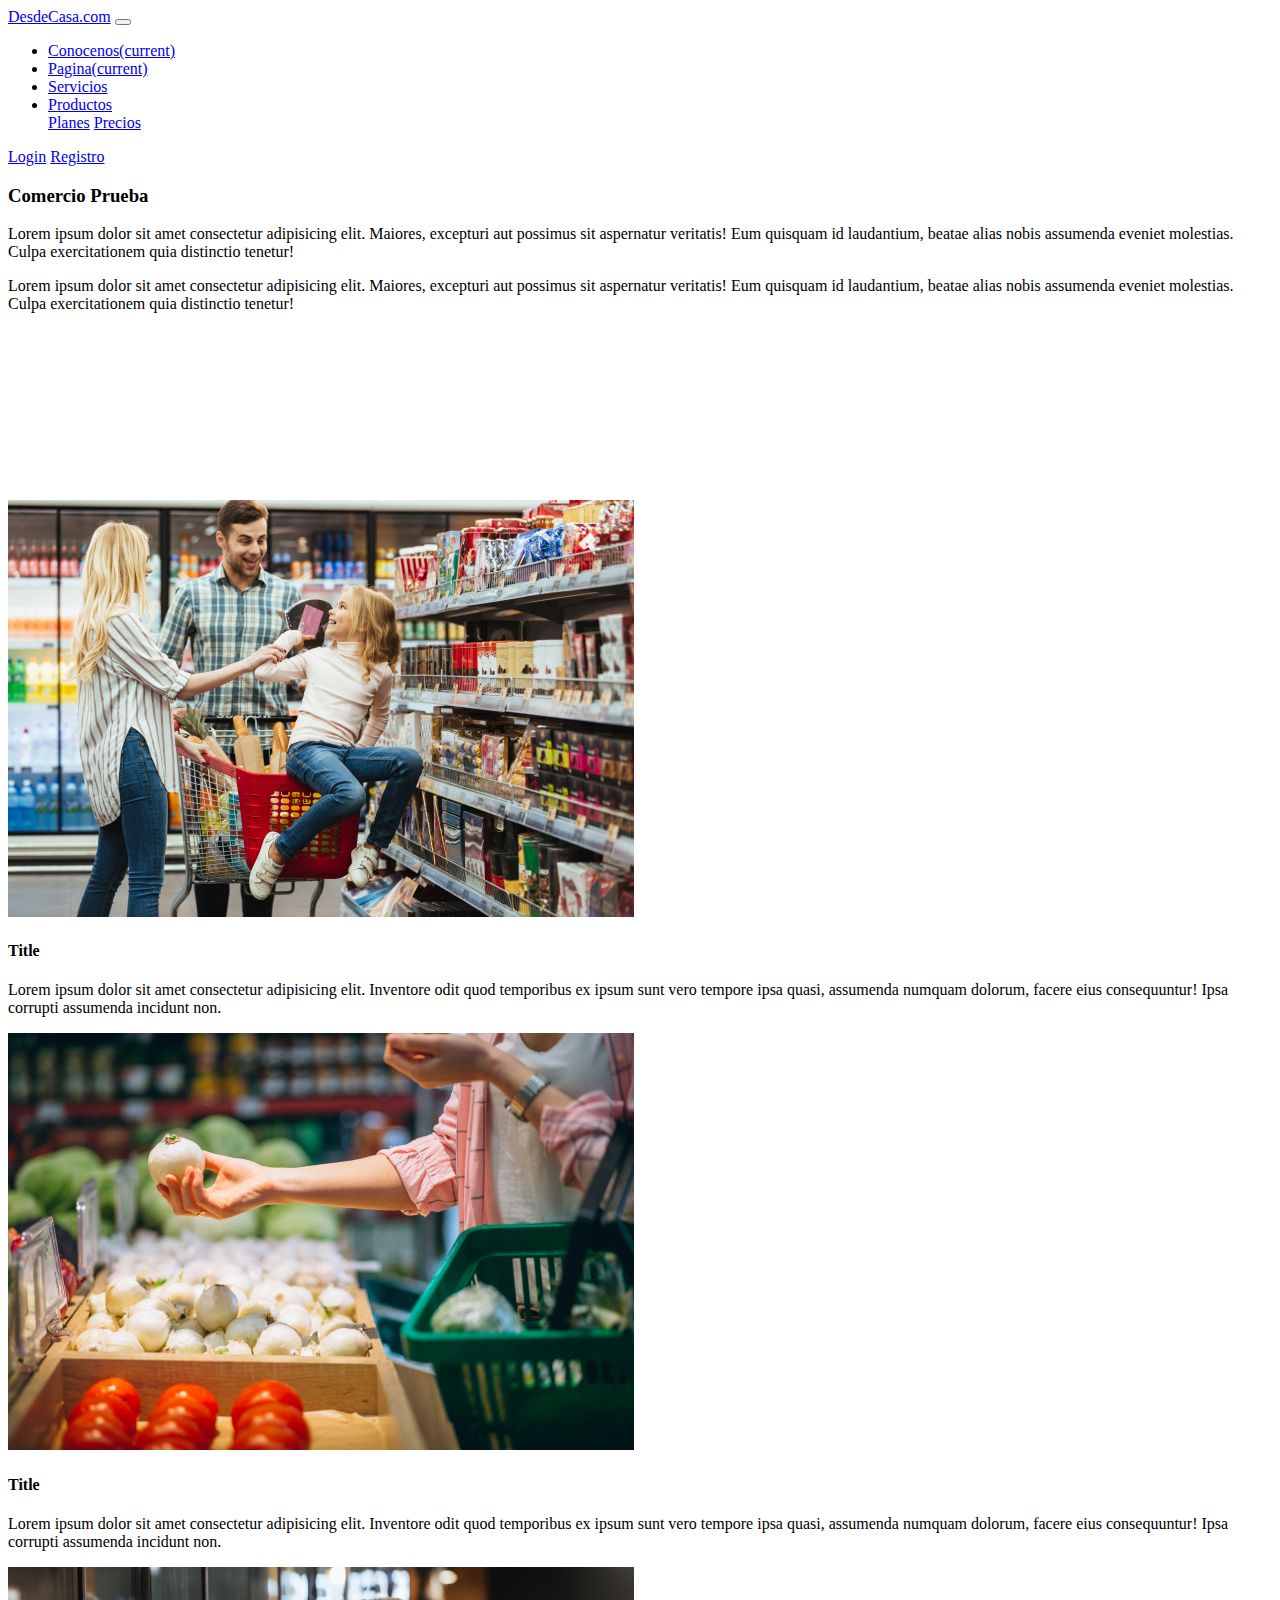
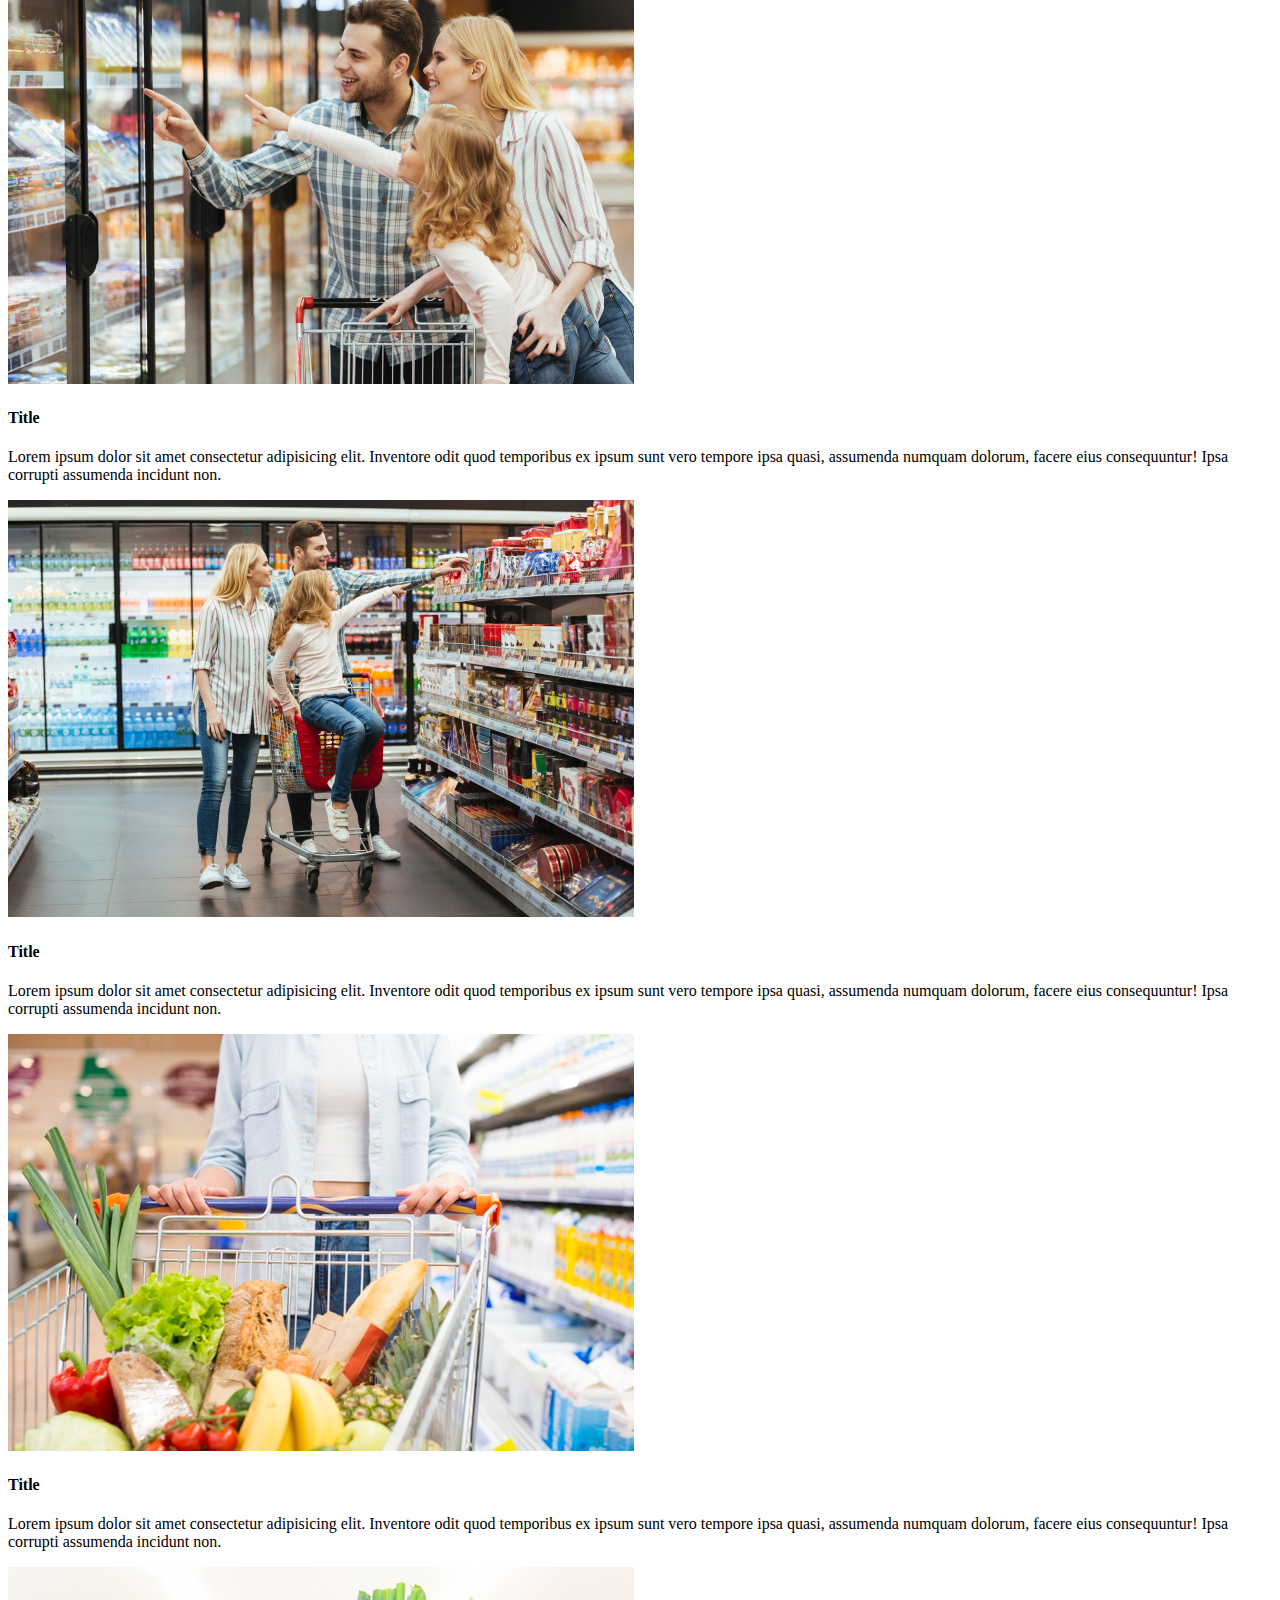
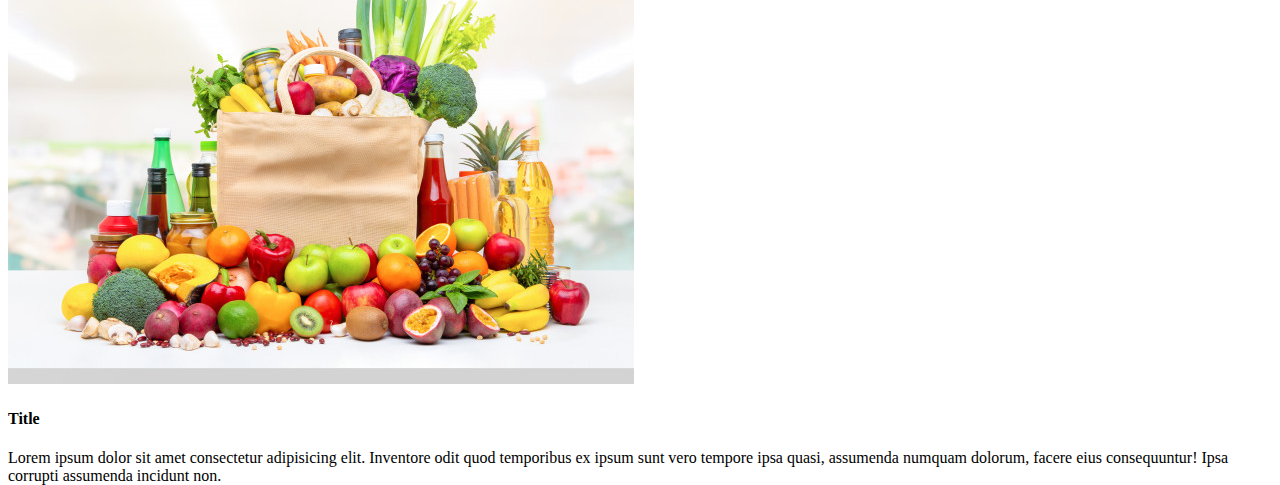
==== pagina.html @ f85f637b "pagina" ====
<!DOCTYPE html>
<html lang="en">
    <head>
        <meta charset="utf-8">
        <meta name="viewport" content="width=device-width, initial-scale=1">

        <title>DesdeCasa.com</title>

        <title>Laravel</title>

    <!-- Scripts -->
    <script src="http://127.0.0.1:8000/js/app.js" defer></script>

    <!-- Fonts -->
    <link rel="dns-prefetch" href="//fonts.gstatic.com">
    <link href="https://fonts.googleapis.com/css?family=Nunito" rel="stylesheet">

    <!-- Styles -->
    <link href="http://127.0.0.1:8000/css/app.css" rel="stylesheet">


    <style >

    body{
        background-color: white;
    }
    .section1{
        height: 35vh;
    }
    .section2{
        height: 60vh;
    }

    .logo-comercio{
        background-image: url("images/logo-comercio.jpg");
        background-size: 100% 100%;
    }
    .section-title{
        background-color: rgba(50, 115, 220, 0.2);
    }

    </style>

    </head>
    <body>

        <div class="container-fluid m-0 bg-">

        <nav class="navbar navbar-expand-sm navbar-light bg-light mx-0">
            <a class="navbar-brand" href="#">DesdeCasa.com</a>
            <button class="navbar-toggler d-lg-none" type="button" data-toggle="collapse" data-target="#collapsibleNavId" aria-controls="collapsibleNavId"
                aria-expanded="false" aria-label="Toggle navigation">
                <span class="navbar-toggler-icon"></span>
            </button>
            <div class="collapse navbar-collapse" id="collapsibleNavId">
                <ul class="navbar-nav mr-auto mt-2 mt-lg-0">
                    <li class="nav-item active">
                        <a class="nav-link" href="#">Conocenos<span class="sr-only">(current)</span></a>
                    </li>
                    <li class="nav-item active">
                        <a class="nav-link" href="/pagina">Pagina<span class="sr-only">(current)</span></a>
                    </li>
                    <li class="nav-item">
                        <a class="nav-link" href="#">Servicios</a>
                    </li>
                    <li class="nav-item dropdown">
                        <a class="nav-link dropdown-toggle" href="#" id="dropdownId" data-toggle="dropdown" aria-haspopup="true" aria-expanded="false">Productos</a>
                        <div class="dropdown-menu" aria-labelledby="dropdownId">
                            <a class="dropdown-item" href="#">Planes</a>
                            <a class="dropdown-item" href="#">Precios</a>
                        </div>
                    </li>
                </ul>
                                <div class="top-right links text-white">
                                            <a class="btn btn-sm btn-primary" href="#">Login</a>

                                                    <a class="btn btn-sm btn-secundary" href="#">Registro</a>
                                                            </div>
                            </div>
        </nav>



        <div class="row section1">

            <div class="col-6 text-center rounded-circle">
             <div  class="img-fluid rounded-circle logo-comercio w-50 h-100"></div>
            </div>
            <div class="col-6">
                <h3>Comercio Prueba</h3>
                <p>Lorem ipsum dolor sit amet consectetur adipisicing elit. Maiores, excepturi aut possimus sit
                aspernatur veritatis! Eum quisquam id laudantium, beatae alias nobis assumenda eveniet molestias.
                Culpa exercitationem quia distinctio tenetur!</p>

                <p>Lorem ipsum dolor sit amet consectetur adipisicing elit. Maiores, excepturi aut possimus sit
                aspernatur veritatis! Eum quisquam id laudantium, beatae alias nobis assumenda eveniet molestias.
                Culpa exercitationem quia distinctio tenetur!</p>

                </div>

        </div>

        <div class="row section2">

            <div class="col-4">
                <div class="card mt-2">
                    <img class="card-img-top" src="images/comercio1.jpg" alt="">
                    <div class="card-body">
                        <h4 class="card-title">Title</h4>
                        <p class="card-text">Lorem ipsum dolor sit amet consectetur adipisicing elit. Inventore odit quod temporibus ex ipsum sunt vero tempore ipsa quasi, assumenda numquam dolorum, facere eius consequuntur! Ipsa corrupti assumenda incidunt non.</p>
                    </div>
                </div>
            </div>
            <div class="col-4">
                <div class="card mt-2">
                    <img class="card-img-top" src="images/comercio5.jpg" alt="">
                    <div class="card-body">
                        <h4 class="card-title">Title</h4>
                        <p class="card-text">Lorem ipsum dolor sit amet consectetur adipisicing elit. Inventore odit quod temporibus ex ipsum sunt vero tempore ipsa quasi, assumenda numquam dolorum, facere eius consequuntur! Ipsa corrupti assumenda incidunt non.</p>
                    </div>
                </div>
            </div>
            <div class="col-4">
                <div class="card mt-2">
                    <img class="card-img-top" src="images/comercio2.jpg" alt="">
                    <div class="card-body">
                        <h4 class="card-title">Title</h4>
                        <p class="card-text">Lorem ipsum dolor sit amet consectetur adipisicing elit. Inventore odit quod temporibus ex ipsum sunt vero tempore ipsa quasi, assumenda numquam dolorum, facere eius consequuntur! Ipsa corrupti assumenda incidunt non.</p>
                    </div>
                </div>
            </div>
            <div class="col-4">
                <div class="card mt-2">
                    <img class="card-img-top" src="images/comercio3.jpg" alt="">
                    <div class="card-body">
                        <h4 class="card-title">Title</h4>
                        <p class="card-text">Lorem ipsum dolor sit amet consectetur adipisicing elit. Inventore odit quod temporibus ex ipsum sunt vero tempore ipsa quasi, assumenda numquam dolorum, facere eius consequuntur! Ipsa corrupti assumenda incidunt non.</p>
                    </div>
                </div>
            </div>
            <div class="col-4">
                <div class="card mt-2">
                    <img class="card-img-top" src="images/comercio4.jpg" alt="">
                    <div class="card-body">
                        <h4 class="card-title">Title</h4>
                        <p class="card-text">Lorem ipsum dolor sit amet consectetur adipisicing elit. Inventore odit quod temporibus ex ipsum sunt vero tempore ipsa quasi, assumenda numquam dolorum, facere eius consequuntur! Ipsa corrupti assumenda incidunt non.</p>
                    </div>
                </div>
            </div>
            <div class="col-4">
                <div class="card mt-2">
                    <img class="card-img-top" src="images/comercio6.jpg" alt="">
                    <div class="card-body">
                        <h4 class="card-title">Title</h4>
                        <p class="card-text">Lorem ipsum dolor sit amet consectetur adipisicing elit. Inventore odit quod temporibus ex ipsum sunt vero tempore ipsa quasi, assumenda numquam dolorum, facere eius consequuntur! Ipsa corrupti assumenda incidunt non.</p>
                    </div>
                </div>
            </div>

        </div>



        </div>
    </body>
</html>
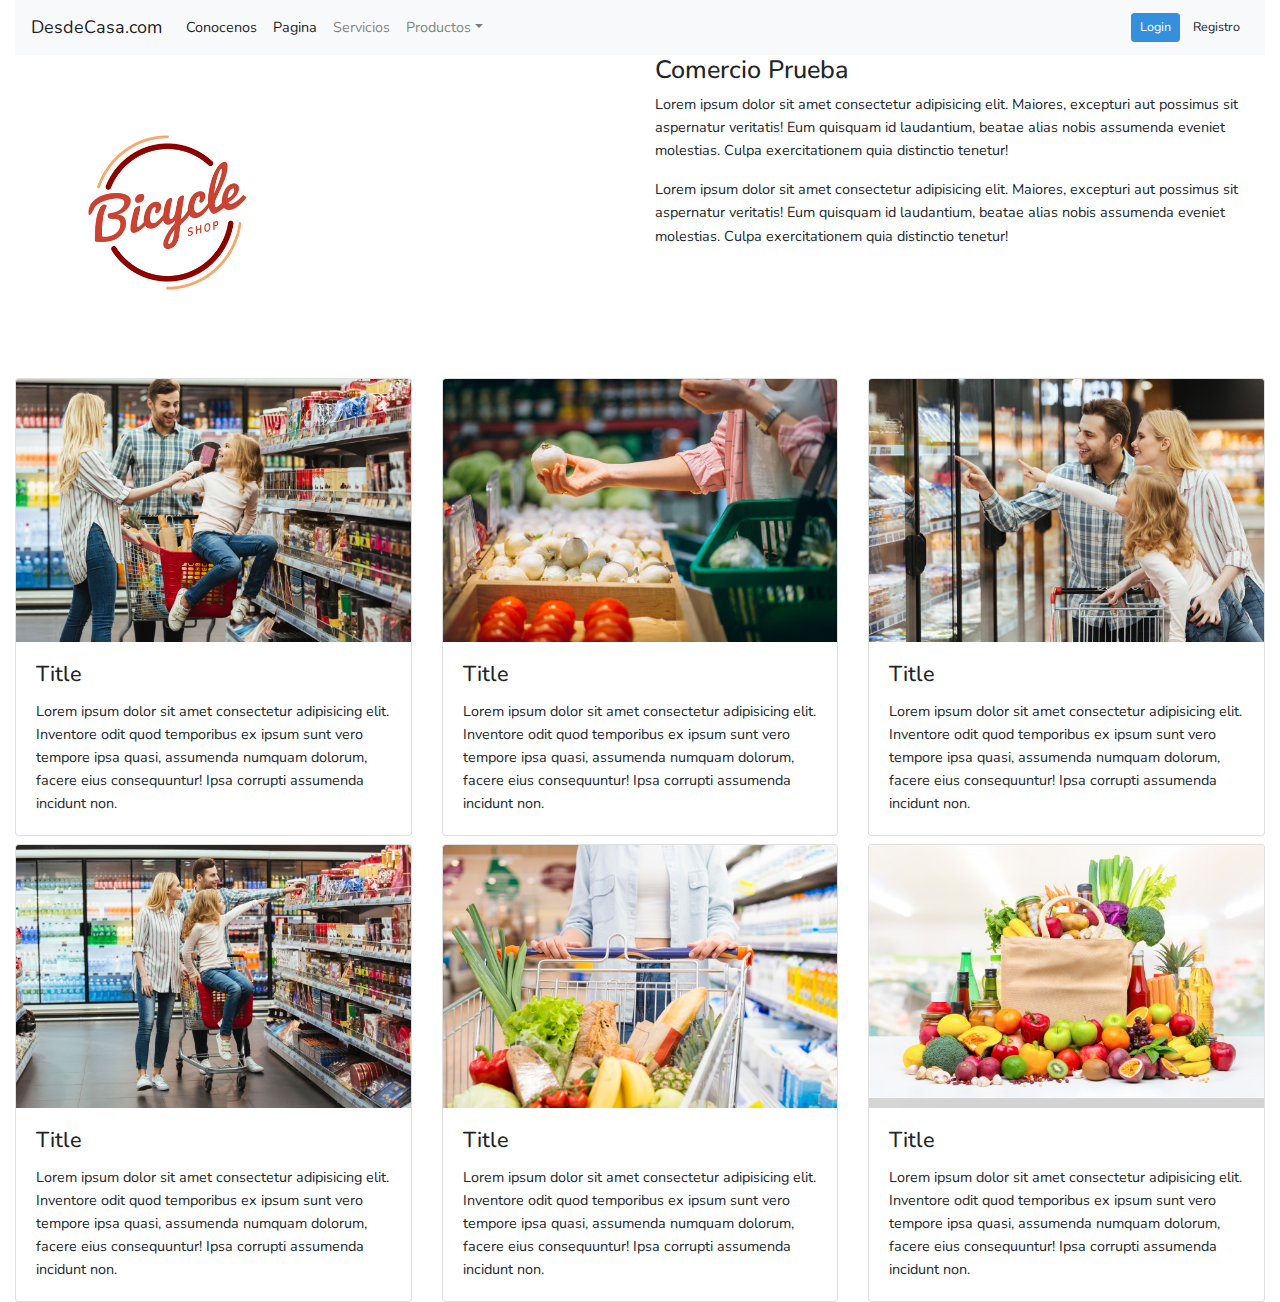
==== commit c9ce0da1: "pagina update" ====
--- a/pagina.html
+++ b/pagina.html
@@ -10,14 +10,14 @@
         <title>Laravel</title>
 
     <!-- Scripts -->
-    <script src="http://127.0.0.1:8000/js/app.js" defer></script>
+    <script src="js/app.js" defer></script>
 
     <!-- Fonts -->
     <link rel="dns-prefetch" href="//fonts.gstatic.com">
     <link href="https://fonts.googleapis.com/css?family=Nunito" rel="stylesheet">
 
     <!-- Styles -->
-    <link href="http://127.0.0.1:8000/css/app.css" rel="stylesheet">
+    <link href="css/app.css" rel="stylesheet">
 
 
     <style >
--- a/css/app.css
+++ b/css/app.css
@@ -0,0 +1,10646 @@
+@import url(https://fonts.googleapis.com/css?family=Nunito);@charset "UTF-8";
+
+/*!
+ * Bootstrap v4.3.1 (https://getbootstrap.com/)
+ * Copyright 2011-2019 The Bootstrap Authors
+ * Copyright 2011-2019 Twitter, Inc.
+ * Licensed under MIT (https://github.com/twbs/bootstrap/blob/master/LICENSE)
+ */
+
+:root {
+  --blue: #3490dc;
+  --indigo: #6574cd;
+  --purple: #9561e2;
+  --pink: #f66d9b;
+  --red: #e3342f;
+  --orange: #f6993f;
+  --yellow: #ffed4a;
+  --green: #38c172;
+  --teal: #4dc0b5;
+  --cyan: #6cb2eb;
+  --white: #fff;
+  --gray: #6c757d;
+  --gray-dark: #343a40;
+  --primary: #3490dc;
+  --secondary: #6c757d;
+  --success: #38c172;
+  --info: #6cb2eb;
+  --warning: #ffed4a;
+  --danger: #e3342f;
+  --light: #f8f9fa;
+  --dark: #343a40;
+  --breakpoint-xs: 0;
+  --breakpoint-sm: 576px;
+  --breakpoint-md: 768px;
+  --breakpoint-lg: 992px;
+  --breakpoint-xl: 1200px;
+  --font-family-sans-serif: "Nunito", sans-serif;
+  --font-family-monospace: SFMono-Regular, Menlo, Monaco, Consolas, "Liberation Mono", "Courier New", monospace;
+}
+
+*,
+*::before,
+*::after {
+  box-sizing: border-box;
+}
+
+html {
+  font-family: sans-serif;
+  line-height: 1.15;
+  -webkit-text-size-adjust: 100%;
+  -webkit-tap-highlight-color: rgba(0, 0, 0, 0);
+}
+
+article,
+aside,
+figcaption,
+figure,
+footer,
+header,
+hgroup,
+main,
+nav,
+section {
+  display: block;
+}
+
+body {
+  margin: 0;
+  font-family: "Nunito", sans-serif;
+  font-size: 0.9rem;
+  font-weight: 400;
+  line-height: 1.6;
+  color: #212529;
+  text-align: left;
+  background-color: #f8fafc;
+}
+
+[tabindex="-1"]:focus {
+  outline: 0 !important;
+}
+
+hr {
+  box-sizing: content-box;
+  height: 0;
+  overflow: visible;
+}
+
+h1,
+h2,
+h3,
+h4,
+h5,
+h6 {
+  margin-top: 0;
+  margin-bottom: 0.5rem;
+}
+
+p {
+  margin-top: 0;
+  margin-bottom: 1rem;
+}
+
+abbr[title],
+abbr[data-original-title] {
+  text-decoration: underline;
+  -webkit-text-decoration: underline dotted;
+          text-decoration: underline dotted;
+  cursor: help;
+  border-bottom: 0;
+  -webkit-text-decoration-skip-ink: none;
+          text-decoration-skip-ink: none;
+}
+
+address {
+  margin-bottom: 1rem;
+  font-style: normal;
+  line-height: inherit;
+}
+
+ol,
+ul,
+dl {
+  margin-top: 0;
+  margin-bottom: 1rem;
+}
+
+ol ol,
+ul ul,
+ol ul,
+ul ol {
+  margin-bottom: 0;
+}
+
+dt {
+  font-weight: 700;
+}
+
+dd {
+  margin-bottom: 0.5rem;
+  margin-left: 0;
+}
+
+blockquote {
+  margin: 0 0 1rem;
+}
+
+b,
+strong {
+  font-weight: bolder;
+}
+
+small {
+  font-size: 80%;
+}
+
+sub,
+sup {
+  position: relative;
+  font-size: 75%;
+  line-height: 0;
+  vertical-align: baseline;
+}
+
+sub {
+  bottom: -0.25em;
+}
+
+sup {
+  top: -0.5em;
+}
+
+a {
+  color: #3490dc;
+  text-decoration: none;
+  background-color: transparent;
+}
+
+a:hover {
+  color: #1d68a7;
+  text-decoration: underline;
+}
+
+a:not([href]):not([tabindex]) {
+  color: inherit;
+  text-decoration: none;
+}
+
+a:not([href]):not([tabindex]):hover,
+a:not([href]):not([tabindex]):focus {
+  color: inherit;
+  text-decoration: none;
+}
+
+a:not([href]):not([tabindex]):focus {
+  outline: 0;
+}
+
+pre,
+code,
+kbd,
+samp {
+  font-family: SFMono-Regular, Menlo, Monaco, Consolas, "Liberation Mono", "Courier New", monospace;
+  font-size: 1em;
+}
+
+pre {
+  margin-top: 0;
+  margin-bottom: 1rem;
+  overflow: auto;
+}
+
+figure {
+  margin: 0 0 1rem;
+}
+
+img {
+  vertical-align: middle;
+  border-style: none;
+}
+
+svg {
+  overflow: hidden;
+  vertical-align: middle;
+}
+
+table {
+  border-collapse: collapse;
+}
+
+caption {
+  padding-top: 0.75rem;
+  padding-bottom: 0.75rem;
+  color: #6c757d;
+  text-align: left;
+  caption-side: bottom;
+}
+
+th {
+  text-align: inherit;
+}
+
+label {
+  display: inline-block;
+  margin-bottom: 0.5rem;
+}
+
+button {
+  border-radius: 0;
+}
+
+button:focus {
+  outline: 1px dotted;
+  outline: 5px auto -webkit-focus-ring-color;
+}
+
+input,
+button,
+select,
+optgroup,
+textarea {
+  margin: 0;
+  font-family: inherit;
+  font-size: inherit;
+  line-height: inherit;
+}
+
+button,
+input {
+  overflow: visible;
+}
+
+button,
+select {
+  text-transform: none;
+}
+
+select {
+  word-wrap: normal;
+}
+
+button,
+[type=button],
+[type=reset],
+[type=submit] {
+  -webkit-appearance: button;
+}
+
+button:not(:disabled),
+[type=button]:not(:disabled),
+[type=reset]:not(:disabled),
+[type=submit]:not(:disabled) {
+  cursor: pointer;
+}
+
+button::-moz-focus-inner,
+[type=button]::-moz-focus-inner,
+[type=reset]::-moz-focus-inner,
+[type=submit]::-moz-focus-inner {
+  padding: 0;
+  border-style: none;
+}
+
+input[type=radio],
+input[type=checkbox] {
+  box-sizing: border-box;
+  padding: 0;
+}
+
+input[type=date],
+input[type=time],
+input[type=datetime-local],
+input[type=month] {
+  -webkit-appearance: listbox;
+}
+
+textarea {
+  overflow: auto;
+  resize: vertical;
+}
+
+fieldset {
+  min-width: 0;
+  padding: 0;
+  margin: 0;
+  border: 0;
+}
+
+legend {
+  display: block;
+  width: 100%;
+  max-width: 100%;
+  padding: 0;
+  margin-bottom: 0.5rem;
+  font-size: 1.5rem;
+  line-height: inherit;
+  color: inherit;
+  white-space: normal;
+}
+
+progress {
+  vertical-align: baseline;
+}
+
+[type=number]::-webkit-inner-spin-button,
+[type=number]::-webkit-outer-spin-button {
+  height: auto;
+}
+
+[type=search] {
+  outline-offset: -2px;
+  -webkit-appearance: none;
+}
+
+[type=search]::-webkit-search-decoration {
+  -webkit-appearance: none;
+}
+
+::-webkit-file-upload-button {
+  font: inherit;
+  -webkit-appearance: button;
+}
+
+output {
+  display: inline-block;
+}
+
+summary {
+  display: list-item;
+  cursor: pointer;
+}
+
+template {
+  display: none;
+}
+
+[hidden] {
+  display: none !important;
+}
+
+h1,
+h2,
+h3,
+h4,
+h5,
+h6,
+.h1,
+.h2,
+.h3,
+.h4,
+.h5,
+.h6 {
+  margin-bottom: 0.5rem;
+  font-weight: 500;
+  line-height: 1.2;
+}
+
+h1,
+.h1 {
+  font-size: 2.25rem;
+}
+
+h2,
+.h2 {
+  font-size: 1.8rem;
+}
+
+h3,
+.h3 {
+  font-size: 1.575rem;
+}
+
+h4,
+.h4 {
+  font-size: 1.35rem;
+}
+
+h5,
+.h5 {
+  font-size: 1.125rem;
+}
+
+h6,
+.h6 {
+  font-size: 0.9rem;
+}
+
+.lead {
+  font-size: 1.125rem;
+  font-weight: 300;
+}
+
+.display-1 {
+  font-size: 6rem;
+  font-weight: 300;
+  line-height: 1.2;
+}
+
+.display-2 {
+  font-size: 5.5rem;
+  font-weight: 300;
+  line-height: 1.2;
+}
+
+.display-3 {
+  font-size: 4.5rem;
+  font-weight: 300;
+  line-height: 1.2;
+}
+
+.display-4 {
+  font-size: 3.5rem;
+  font-weight: 300;
+  line-height: 1.2;
+}
+
+hr {
+  margin-top: 1rem;
+  margin-bottom: 1rem;
+  border: 0;
+  border-top: 1px solid rgba(0, 0, 0, 0.1);
+}
+
+small,
+.small {
+  font-size: 80%;
+  font-weight: 400;
+}
+
+mark,
+.mark {
+  padding: 0.2em;
+  background-color: #fcf8e3;
+}
+
+.list-unstyled {
+  padding-left: 0;
+  list-style: none;
+}
+
+.list-inline {
+  padding-left: 0;
+  list-style: none;
+}
+
+.list-inline-item {
+  display: inline-block;
+}
+
+.list-inline-item:not(:last-child) {
+  margin-right: 0.5rem;
+}
+
+.initialism {
+  font-size: 90%;
+  text-transform: uppercase;
+}
+
+.blockquote {
+  margin-bottom: 1rem;
+  font-size: 1.125rem;
+}
+
+.blockquote-footer {
+  display: block;
+  font-size: 80%;
+  color: #6c757d;
+}
+
+.blockquote-footer::before {
+  content: "\2014\A0";
+}
+
+.img-fluid {
+  max-width: 100%;
+  height: auto;
+}
+
+.img-thumbnail {
+  padding: 0.25rem;
+  background-color: #f8fafc;
+  border: 1px solid #dee2e6;
+  border-radius: 0.25rem;
+  max-width: 100%;
+  height: auto;
+}
+
+.figure {
+  display: inline-block;
+}
+
+.figure-img {
+  margin-bottom: 0.5rem;
+  line-height: 1;
+}
+
+.figure-caption {
+  font-size: 90%;
+  color: #6c757d;
+}
+
+code {
+  font-size: 87.5%;
+  color: #f66d9b;
+  word-break: break-word;
+}
+
+a > code {
+  color: inherit;
+}
+
+kbd {
+  padding: 0.2rem 0.4rem;
+  font-size: 87.5%;
+  color: #fff;
+  background-color: #212529;
+  border-radius: 0.2rem;
+}
+
+kbd kbd {
+  padding: 0;
+  font-size: 100%;
+  font-weight: 700;
+}
+
+pre {
+  display: block;
+  font-size: 87.5%;
+  color: #212529;
+}
+
+pre code {
+  font-size: inherit;
+  color: inherit;
+  word-break: normal;
+}
+
+.pre-scrollable {
+  max-height: 340px;
+  overflow-y: scroll;
+}
+
+.container {
+  width: 100%;
+  padding-right: 15px;
+  padding-left: 15px;
+  margin-right: auto;
+  margin-left: auto;
+}
+
+@media (min-width: 576px) {
+  .container {
+    max-width: 540px;
+  }
+}
+
+@media (min-width: 768px) {
+  .container {
+    max-width: 720px;
+  }
+}
+
+@media (min-width: 992px) {
+  .container {
+    max-width: 960px;
+  }
+}
+
+@media (min-width: 1200px) {
+  .container {
+    max-width: 1140px;
+  }
+}
+
+.container-fluid {
+  width: 100%;
+  padding-right: 15px;
+  padding-left: 15px;
+  margin-right: auto;
+  margin-left: auto;
+}
+
+.row {
+  display: flex;
+  flex-wrap: wrap;
+  margin-right: -15px;
+  margin-left: -15px;
+}
+
+.no-gutters {
+  margin-right: 0;
+  margin-left: 0;
+}
+
+.no-gutters > .col,
+.no-gutters > [class*=col-] {
+  padding-right: 0;
+  padding-left: 0;
+}
+
+.col-xl,
+.col-xl-auto,
+.col-xl-12,
+.col-xl-11,
+.col-xl-10,
+.col-xl-9,
+.col-xl-8,
+.col-xl-7,
+.col-xl-6,
+.col-xl-5,
+.col-xl-4,
+.col-xl-3,
+.col-xl-2,
+.col-xl-1,
+.col-lg,
+.col-lg-auto,
+.col-lg-12,
+.col-lg-11,
+.col-lg-10,
+.col-lg-9,
+.col-lg-8,
+.col-lg-7,
+.col-lg-6,
+.col-lg-5,
+.col-lg-4,
+.col-lg-3,
+.col-lg-2,
+.col-lg-1,
+.col-md,
+.col-md-auto,
+.col-md-12,
+.col-md-11,
+.col-md-10,
+.col-md-9,
+.col-md-8,
+.col-md-7,
+.col-md-6,
+.col-md-5,
+.col-md-4,
+.col-md-3,
+.col-md-2,
+.col-md-1,
+.col-sm,
+.col-sm-auto,
+.col-sm-12,
+.col-sm-11,
+.col-sm-10,
+.col-sm-9,
+.col-sm-8,
+.col-sm-7,
+.col-sm-6,
+.col-sm-5,
+.col-sm-4,
+.col-sm-3,
+.col-sm-2,
+.col-sm-1,
+.col,
+.col-auto,
+.col-12,
+.col-11,
+.col-10,
+.col-9,
+.col-8,
+.col-7,
+.col-6,
+.col-5,
+.col-4,
+.col-3,
+.col-2,
+.col-1 {
+  position: relative;
+  width: 100%;
+  padding-right: 15px;
+  padding-left: 15px;
+}
+
+.col {
+  flex-basis: 0;
+  flex-grow: 1;
+  max-width: 100%;
+}
+
+.col-auto {
+  flex: 0 0 auto;
+  width: auto;
+  max-width: 100%;
+}
+
+.col-1 {
+  flex: 0 0 8.3333333333%;
+  max-width: 8.3333333333%;
+}
+
+.col-2 {
+  flex: 0 0 16.6666666667%;
+  max-width: 16.6666666667%;
+}
+
+.col-3 {
+  flex: 0 0 25%;
+  max-width: 25%;
+}
+
+.col-4 {
+  flex: 0 0 33.3333333333%;
+  max-width: 33.3333333333%;
+}
+
+.col-5 {
+  flex: 0 0 41.6666666667%;
+  max-width: 41.6666666667%;
+}
+
+.col-6 {
+  flex: 0 0 50%;
+  max-width: 50%;
+}
+
+.col-7 {
+  flex: 0 0 58.3333333333%;
+  max-width: 58.3333333333%;
+}
+
+.col-8 {
+  flex: 0 0 66.6666666667%;
+  max-width: 66.6666666667%;
+}
+
+.col-9 {
+  flex: 0 0 75%;
+  max-width: 75%;
+}
+
+.col-10 {
+  flex: 0 0 83.3333333333%;
+  max-width: 83.3333333333%;
+}
+
+.col-11 {
+  flex: 0 0 91.6666666667%;
+  max-width: 91.6666666667%;
+}
+
+.col-12 {
+  flex: 0 0 100%;
+  max-width: 100%;
+}
+
+.order-first {
+  order: -1;
+}
+
+.order-last {
+  order: 13;
+}
+
+.order-0 {
+  order: 0;
+}
+
+.order-1 {
+  order: 1;
+}
+
+.order-2 {
+  order: 2;
+}
+
+.order-3 {
+  order: 3;
+}
+
+.order-4 {
+  order: 4;
+}
+
+.order-5 {
+  order: 5;
+}
+
+.order-6 {
+  order: 6;
+}
+
+.order-7 {
+  order: 7;
+}
+
+.order-8 {
+  order: 8;
+}
+
+.order-9 {
+  order: 9;
+}
+
+.order-10 {
+  order: 10;
+}
+
+.order-11 {
+  order: 11;
+}
+
+.order-12 {
+  order: 12;
+}
+
+.offset-1 {
+  margin-left: 8.3333333333%;
+}
+
+.offset-2 {
+  margin-left: 16.6666666667%;
+}
+
+.offset-3 {
+  margin-left: 25%;
+}
+
+.offset-4 {
+  margin-left: 33.3333333333%;
+}
+
+.offset-5 {
+  margin-left: 41.6666666667%;
+}
+
+.offset-6 {
+  margin-left: 50%;
+}
+
+.offset-7 {
+  margin-left: 58.3333333333%;
+}
+
+.offset-8 {
+  margin-left: 66.6666666667%;
+}
+
+.offset-9 {
+  margin-left: 75%;
+}
+
+.offset-10 {
+  margin-left: 83.3333333333%;
+}
+
+.offset-11 {
+  margin-left: 91.6666666667%;
+}
+
+@media (min-width: 576px) {
+  .col-sm {
+    flex-basis: 0;
+    flex-grow: 1;
+    max-width: 100%;
+  }
+
+  .col-sm-auto {
+    flex: 0 0 auto;
+    width: auto;
+    max-width: 100%;
+  }
+
+  .col-sm-1 {
+    flex: 0 0 8.3333333333%;
+    max-width: 8.3333333333%;
+  }
+
+  .col-sm-2 {
+    flex: 0 0 16.6666666667%;
+    max-width: 16.6666666667%;
+  }
+
+  .col-sm-3 {
+    flex: 0 0 25%;
+    max-width: 25%;
+  }
+
+  .col-sm-4 {
+    flex: 0 0 33.3333333333%;
+    max-width: 33.3333333333%;
+  }
+
+  .col-sm-5 {
+    flex: 0 0 41.6666666667%;
+    max-width: 41.6666666667%;
+  }
+
+  .col-sm-6 {
+    flex: 0 0 50%;
+    max-width: 50%;
+  }
+
+  .col-sm-7 {
+    flex: 0 0 58.3333333333%;
+    max-width: 58.3333333333%;
+  }
+
+  .col-sm-8 {
+    flex: 0 0 66.6666666667%;
+    max-width: 66.6666666667%;
+  }
+
+  .col-sm-9 {
+    flex: 0 0 75%;
+    max-width: 75%;
+  }
+
+  .col-sm-10 {
+    flex: 0 0 83.3333333333%;
+    max-width: 83.3333333333%;
+  }
+
+  .col-sm-11 {
+    flex: 0 0 91.6666666667%;
+    max-width: 91.6666666667%;
+  }
+
+  .col-sm-12 {
+    flex: 0 0 100%;
+    max-width: 100%;
+  }
+
+  .order-sm-first {
+    order: -1;
+  }
+
+  .order-sm-last {
+    order: 13;
+  }
+
+  .order-sm-0 {
+    order: 0;
+  }
+
+  .order-sm-1 {
+    order: 1;
+  }
+
+  .order-sm-2 {
+    order: 2;
+  }
+
+  .order-sm-3 {
+    order: 3;
+  }
+
+  .order-sm-4 {
+    order: 4;
+  }
+
+  .order-sm-5 {
+    order: 5;
+  }
+
+  .order-sm-6 {
+    order: 6;
+  }
+
+  .order-sm-7 {
+    order: 7;
+  }
+
+  .order-sm-8 {
+    order: 8;
+  }
+
+  .order-sm-9 {
+    order: 9;
+  }
+
+  .order-sm-10 {
+    order: 10;
+  }
+
+  .order-sm-11 {
+    order: 11;
+  }
+
+  .order-sm-12 {
+    order: 12;
+  }
+
+  .offset-sm-0 {
+    margin-left: 0;
+  }
+
+  .offset-sm-1 {
+    margin-left: 8.3333333333%;
+  }
+
+  .offset-sm-2 {
+    margin-left: 16.6666666667%;
+  }
+
+  .offset-sm-3 {
+    margin-left: 25%;
+  }
+
+  .offset-sm-4 {
+    margin-left: 33.3333333333%;
+  }
+
+  .offset-sm-5 {
+    margin-left: 41.6666666667%;
+  }
+
+  .offset-sm-6 {
+    margin-left: 50%;
+  }
+
+  .offset-sm-7 {
+    margin-left: 58.3333333333%;
+  }
+
+  .offset-sm-8 {
+    margin-left: 66.6666666667%;
+  }
+
+  .offset-sm-9 {
+    margin-left: 75%;
+  }
+
+  .offset-sm-10 {
+    margin-left: 83.3333333333%;
+  }
+
+  .offset-sm-11 {
+    margin-left: 91.6666666667%;
+  }
+}
+
+@media (min-width: 768px) {
+  .col-md {
+    flex-basis: 0;
+    flex-grow: 1;
+    max-width: 100%;
+  }
+
+  .col-md-auto {
+    flex: 0 0 auto;
+    width: auto;
+    max-width: 100%;
+  }
+
+  .col-md-1 {
+    flex: 0 0 8.3333333333%;
+    max-width: 8.3333333333%;
+  }
+
+  .col-md-2 {
+    flex: 0 0 16.6666666667%;
+    max-width: 16.6666666667%;
+  }
+
+  .col-md-3 {
+    flex: 0 0 25%;
+    max-width: 25%;
+  }
+
+  .col-md-4 {
+    flex: 0 0 33.3333333333%;
+    max-width: 33.3333333333%;
+  }
+
+  .col-md-5 {
+    flex: 0 0 41.6666666667%;
+    max-width: 41.6666666667%;
+  }
+
+  .col-md-6 {
+    flex: 0 0 50%;
+    max-width: 50%;
+  }
+
+  .col-md-7 {
+    flex: 0 0 58.3333333333%;
+    max-width: 58.3333333333%;
+  }
+
+  .col-md-8 {
+    flex: 0 0 66.6666666667%;
+    max-width: 66.6666666667%;
+  }
+
+  .col-md-9 {
+    flex: 0 0 75%;
+    max-width: 75%;
+  }
+
+  .col-md-10 {
+    flex: 0 0 83.3333333333%;
+    max-width: 83.3333333333%;
+  }
+
+  .col-md-11 {
+    flex: 0 0 91.6666666667%;
+    max-width: 91.6666666667%;
+  }
+
+  .col-md-12 {
+    flex: 0 0 100%;
+    max-width: 100%;
+  }
+
+  .order-md-first {
+    order: -1;
+  }
+
+  .order-md-last {
+    order: 13;
+  }
+
+  .order-md-0 {
+    order: 0;
+  }
+
+  .order-md-1 {
+    order: 1;
+  }
+
+  .order-md-2 {
+    order: 2;
+  }
+
+  .order-md-3 {
+    order: 3;
+  }
+
+  .order-md-4 {
+    order: 4;
+  }
+
+  .order-md-5 {
+    order: 5;
+  }
+
+  .order-md-6 {
+    order: 6;
+  }
+
+  .order-md-7 {
+    order: 7;
+  }
+
+  .order-md-8 {
+    order: 8;
+  }
+
+  .order-md-9 {
+    order: 9;
+  }
+
+  .order-md-10 {
+    order: 10;
+  }
+
+  .order-md-11 {
+    order: 11;
+  }
+
+  .order-md-12 {
+    order: 12;
+  }
+
+  .offset-md-0 {
+    margin-left: 0;
+  }
+
+  .offset-md-1 {
+    margin-left: 8.3333333333%;
+  }
+
+  .offset-md-2 {
+    margin-left: 16.6666666667%;
+  }
+
+  .offset-md-3 {
+    margin-left: 25%;
+  }
+
+  .offset-md-4 {
+    margin-left: 33.3333333333%;
+  }
+
+  .offset-md-5 {
+    margin-left: 41.6666666667%;
+  }
+
+  .offset-md-6 {
+    margin-left: 50%;
+  }
+
+  .offset-md-7 {
+    margin-left: 58.3333333333%;
+  }
+
+  .offset-md-8 {
+    margin-left: 66.6666666667%;
+  }
+
+  .offset-md-9 {
+    margin-left: 75%;
+  }
+
+  .offset-md-10 {
+    margin-left: 83.3333333333%;
+  }
+
+  .offset-md-11 {
+    margin-left: 91.6666666667%;
+  }
+}
+
+@media (min-width: 992px) {
+  .col-lg {
+    flex-basis: 0;
+    flex-grow: 1;
+    max-width: 100%;
+  }
+
+  .col-lg-auto {
+    flex: 0 0 auto;
+    width: auto;
+    max-width: 100%;
+  }
+
+  .col-lg-1 {
+    flex: 0 0 8.3333333333%;
+    max-width: 8.3333333333%;
+  }
+
+  .col-lg-2 {
+    flex: 0 0 16.6666666667%;
+    max-width: 16.6666666667%;
+  }
+
+  .col-lg-3 {
+    flex: 0 0 25%;
+    max-width: 25%;
+  }
+
+  .col-lg-4 {
+    flex: 0 0 33.3333333333%;
+    max-width: 33.3333333333%;
+  }
+
+  .col-lg-5 {
+    flex: 0 0 41.6666666667%;
+    max-width: 41.6666666667%;
+  }
+
+  .col-lg-6 {
+    flex: 0 0 50%;
+    max-width: 50%;
+  }
+
+  .col-lg-7 {
+    flex: 0 0 58.3333333333%;
+    max-width: 58.3333333333%;
+  }
+
+  .col-lg-8 {
+    flex: 0 0 66.6666666667%;
+    max-width: 66.6666666667%;
+  }
+
+  .col-lg-9 {
+    flex: 0 0 75%;
+    max-width: 75%;
+  }
+
+  .col-lg-10 {
+    flex: 0 0 83.3333333333%;
+    max-width: 83.3333333333%;
+  }
+
+  .col-lg-11 {
+    flex: 0 0 91.6666666667%;
+    max-width: 91.6666666667%;
+  }
+
+  .col-lg-12 {
+    flex: 0 0 100%;
+    max-width: 100%;
+  }
+
+  .order-lg-first {
+    order: -1;
+  }
+
+  .order-lg-last {
+    order: 13;
+  }
+
+  .order-lg-0 {
+    order: 0;
+  }
+
+  .order-lg-1 {
+    order: 1;
+  }
+
+  .order-lg-2 {
+    order: 2;
+  }
+
+  .order-lg-3 {
+    order: 3;
+  }
+
+  .order-lg-4 {
+    order: 4;
+  }
+
+  .order-lg-5 {
+    order: 5;
+  }
+
+  .order-lg-6 {
+    order: 6;
+  }
+
+  .order-lg-7 {
+    order: 7;
+  }
+
+  .order-lg-8 {
+    order: 8;
+  }
+
+  .order-lg-9 {
+    order: 9;
+  }
+
+  .order-lg-10 {
+    order: 10;
+  }
+
+  .order-lg-11 {
+    order: 11;
+  }
+
+  .order-lg-12 {
+    order: 12;
+  }
+
+  .offset-lg-0 {
+    margin-left: 0;
+  }
+
+  .offset-lg-1 {
+    margin-left: 8.3333333333%;
+  }
+
+  .offset-lg-2 {
+    margin-left: 16.6666666667%;
+  }
+
+  .offset-lg-3 {
+    margin-left: 25%;
+  }
+
+  .offset-lg-4 {
+    margin-left: 33.3333333333%;
+  }
+
+  .offset-lg-5 {
+    margin-left: 41.6666666667%;
+  }
+
+  .offset-lg-6 {
+    margin-left: 50%;
+  }
+
+  .offset-lg-7 {
+    margin-left: 58.3333333333%;
+  }
+
+  .offset-lg-8 {
+    margin-left: 66.6666666667%;
+  }
+
+  .offset-lg-9 {
+    margin-left: 75%;
+  }
+
+  .offset-lg-10 {
+    margin-left: 83.3333333333%;
+  }
+
+  .offset-lg-11 {
+    margin-left: 91.6666666667%;
+  }
+}
+
+@media (min-width: 1200px) {
+  .col-xl {
+    flex-basis: 0;
+    flex-grow: 1;
+    max-width: 100%;
+  }
+
+  .col-xl-auto {
+    flex: 0 0 auto;
+    width: auto;
+    max-width: 100%;
+  }
+
+  .col-xl-1 {
+    flex: 0 0 8.3333333333%;
+    max-width: 8.3333333333%;
+  }
+
+  .col-xl-2 {
+    flex: 0 0 16.6666666667%;
+    max-width: 16.6666666667%;
+  }
+
+  .col-xl-3 {
+    flex: 0 0 25%;
+    max-width: 25%;
+  }
+
+  .col-xl-4 {
+    flex: 0 0 33.3333333333%;
+    max-width: 33.3333333333%;
+  }
+
+  .col-xl-5 {
+    flex: 0 0 41.6666666667%;
+    max-width: 41.6666666667%;
+  }
+
+  .col-xl-6 {
+    flex: 0 0 50%;
+    max-width: 50%;
+  }
+
+  .col-xl-7 {
+    flex: 0 0 58.3333333333%;
+    max-width: 58.3333333333%;
+  }
+
+  .col-xl-8 {
+    flex: 0 0 66.6666666667%;
+    max-width: 66.6666666667%;
+  }
+
+  .col-xl-9 {
+    flex: 0 0 75%;
+    max-width: 75%;
+  }
+
+  .col-xl-10 {
+    flex: 0 0 83.3333333333%;
+    max-width: 83.3333333333%;
+  }
+
+  .col-xl-11 {
+    flex: 0 0 91.6666666667%;
+    max-width: 91.6666666667%;
+  }
+
+  .col-xl-12 {
+    flex: 0 0 100%;
+    max-width: 100%;
+  }
+
+  .order-xl-first {
+    order: -1;
+  }
+
+  .order-xl-last {
+    order: 13;
+  }
+
+  .order-xl-0 {
+    order: 0;
+  }
+
+  .order-xl-1 {
+    order: 1;
+  }
+
+  .order-xl-2 {
+    order: 2;
+  }
+
+  .order-xl-3 {
+    order: 3;
+  }
+
+  .order-xl-4 {
+    order: 4;
+  }
+
+  .order-xl-5 {
+    order: 5;
+  }
+
+  .order-xl-6 {
+    order: 6;
+  }
+
+  .order-xl-7 {
+    order: 7;
+  }
+
+  .order-xl-8 {
+    order: 8;
+  }
+
+  .order-xl-9 {
+    order: 9;
+  }
+
+  .order-xl-10 {
+    order: 10;
+  }
+
+  .order-xl-11 {
+    order: 11;
+  }
+
+  .order-xl-12 {
+    order: 12;
+  }
+
+  .offset-xl-0 {
+    margin-left: 0;
+  }
+
+  .offset-xl-1 {
+    margin-left: 8.3333333333%;
+  }
+
+  .offset-xl-2 {
+    margin-left: 16.6666666667%;
+  }
+
+  .offset-xl-3 {
+    margin-left: 25%;
+  }
+
+  .offset-xl-4 {
+    margin-left: 33.3333333333%;
+  }
+
+  .offset-xl-5 {
+    margin-left: 41.6666666667%;
+  }
+
+  .offset-xl-6 {
+    margin-left: 50%;
+  }
+
+  .offset-xl-7 {
+    margin-left: 58.3333333333%;
+  }
+
+  .offset-xl-8 {
+    margin-left: 66.6666666667%;
+  }
+
+  .offset-xl-9 {
+    margin-left: 75%;
+  }
+
+  .offset-xl-10 {
+    margin-left: 83.3333333333%;
+  }
+
+  .offset-xl-11 {
+    margin-left: 91.6666666667%;
+  }
+}
+
+.table {
+  width: 100%;
+  margin-bottom: 1rem;
+  color: #212529;
+}
+
+.table th,
+.table td {
+  padding: 0.75rem;
+  vertical-align: top;
+  border-top: 1px solid #dee2e6;
+}
+
+.table thead th {
+  vertical-align: bottom;
+  border-bottom: 2px solid #dee2e6;
+}
+
+.table tbody + tbody {
+  border-top: 2px solid #dee2e6;
+}
+
+.table-sm th,
+.table-sm td {
+  padding: 0.3rem;
+}
+
+.table-bordered {
+  border: 1px solid #dee2e6;
+}
+
+.table-bordered th,
+.table-bordered td {
+  border: 1px solid #dee2e6;
+}
+
+.table-bordered thead th,
+.table-bordered thead td {
+  border-bottom-width: 2px;
+}
+
+.table-borderless th,
+.table-borderless td,
+.table-borderless thead th,
+.table-borderless tbody + tbody {
+  border: 0;
+}
+
+.table-striped tbody tr:nth-of-type(odd) {
+  background-color: rgba(0, 0, 0, 0.05);
+}
+
+.table-hover tbody tr:hover {
+  color: #212529;
+  background-color: rgba(0, 0, 0, 0.075);
+}
+
+.table-primary,
+.table-primary > th,
+.table-primary > td {
+  background-color: #c6e0f5;
+}
+
+.table-primary th,
+.table-primary td,
+.table-primary thead th,
+.table-primary tbody + tbody {
+  border-color: #95c5ed;
+}
+
+.table-hover .table-primary:hover {
+  background-color: #b0d4f1;
+}
+
+.table-hover .table-primary:hover > td,
+.table-hover .table-primary:hover > th {
+  background-color: #b0d4f1;
+}
+
+.table-secondary,
+.table-secondary > th,
+.table-secondary > td {
+  background-color: #d6d8db;
+}
+
+.table-secondary th,
+.table-secondary td,
+.table-secondary thead th,
+.table-secondary tbody + tbody {
+  border-color: #b3b7bb;
+}
+
+.table-hover .table-secondary:hover {
+  background-color: #c8cbcf;
+}
+
+.table-hover .table-secondary:hover > td,
+.table-hover .table-secondary:hover > th {
+  background-color: #c8cbcf;
+}
+
+.table-success,
+.table-success > th,
+.table-success > td {
+  background-color: #c7eed8;
+}
+
+.table-success th,
+.table-success td,
+.table-success thead th,
+.table-success tbody + tbody {
+  border-color: #98dfb6;
+}
+
+.table-hover .table-success:hover {
+  background-color: #b3e8ca;
+}
+
+.table-hover .table-success:hover > td,
+.table-hover .table-success:hover > th {
+  background-color: #b3e8ca;
+}
+
+.table-info,
+.table-info > th,
+.table-info > td {
+  background-color: #d6e9f9;
+}
+
+.table-info th,
+.table-info td,
+.table-info thead th,
+.table-info tbody + tbody {
+  border-color: #b3d7f5;
+}
+
+.table-hover .table-info:hover {
+  background-color: #c0ddf6;
+}
+
+.table-hover .table-info:hover > td,
+.table-hover .table-info:hover > th {
+  background-color: #c0ddf6;
+}
+
+.table-warning,
+.table-warning > th,
+.table-warning > td {
+  background-color: #fffacc;
+}
+
+.table-warning th,
+.table-warning td,
+.table-warning thead th,
+.table-warning tbody + tbody {
+  border-color: #fff6a1;
+}
+
+.table-hover .table-warning:hover {
+  background-color: #fff8b3;
+}
+
+.table-hover .table-warning:hover > td,
+.table-hover .table-warning:hover > th {
+  background-color: #fff8b3;
+}
+
+.table-danger,
+.table-danger > th,
+.table-danger > td {
+  background-color: #f7c6c5;
+}
+
+.table-danger th,
+.table-danger td,
+.table-danger thead th,
+.table-danger tbody + tbody {
+  border-color: #f09593;
+}
+
+.table-hover .table-danger:hover {
+  background-color: #f4b0af;
+}
+
+.table-hover .table-danger:hover > td,
+.table-hover .table-danger:hover > th {
+  background-color: #f4b0af;
+}
+
+.table-light,
+.table-light > th,
+.table-light > td {
+  background-color: #fdfdfe;
+}
+
+.table-light th,
+.table-light td,
+.table-light thead th,
+.table-light tbody + tbody {
+  border-color: #fbfcfc;
+}
+
+.table-hover .table-light:hover {
+  background-color: #ececf6;
+}
+
+.table-hover .table-light:hover > td,
+.table-hover .table-light:hover > th {
+  background-color: #ececf6;
+}
+
+.table-dark,
+.table-dark > th,
+.table-dark > td {
+  background-color: #c6c8ca;
+}
+
+.table-dark th,
+.table-dark td,
+.table-dark thead th,
+.table-dark tbody + tbody {
+  border-color: #95999c;
+}
+
+.table-hover .table-dark:hover {
+  background-color: #b9bbbe;
+}
+
+.table-hover .table-dark:hover > td,
+.table-hover .table-dark:hover > th {
+  background-color: #b9bbbe;
+}
+
+.table-active,
+.table-active > th,
+.table-active > td {
+  background-color: rgba(0, 0, 0, 0.075);
+}
+
+.table-hover .table-active:hover {
+  background-color: rgba(0, 0, 0, 0.075);
+}
+
+.table-hover .table-active:hover > td,
+.table-hover .table-active:hover > th {
+  background-color: rgba(0, 0, 0, 0.075);
+}
+
+.table .thead-dark th {
+  color: #fff;
+  background-color: #343a40;
+  border-color: #454d55;
+}
+
+.table .thead-light th {
+  color: #495057;
+  background-color: #e9ecef;
+  border-color: #dee2e6;
+}
+
+.table-dark {
+  color: #fff;
+  background-color: #343a40;
+}
+
+.table-dark th,
+.table-dark td,
+.table-dark thead th {
+  border-color: #454d55;
+}
+
+.table-dark.table-bordered {
+  border: 0;
+}
+
+.table-dark.table-striped tbody tr:nth-of-type(odd) {
+  background-color: rgba(255, 255, 255, 0.05);
+}
+
+.table-dark.table-hover tbody tr:hover {
+  color: #fff;
+  background-color: rgba(255, 255, 255, 0.075);
+}
+
+@media (max-width: 575.98px) {
+  .table-responsive-sm {
+    display: block;
+    width: 100%;
+    overflow-x: auto;
+    -webkit-overflow-scrolling: touch;
+  }
+
+  .table-responsive-sm > .table-bordered {
+    border: 0;
+  }
+}
+
+@media (max-width: 767.98px) {
+  .table-responsive-md {
+    display: block;
+    width: 100%;
+    overflow-x: auto;
+    -webkit-overflow-scrolling: touch;
+  }
+
+  .table-responsive-md > .table-bordered {
+    border: 0;
+  }
+}
+
+@media (max-width: 991.98px) {
+  .table-responsive-lg {
+    display: block;
+    width: 100%;
+    overflow-x: auto;
+    -webkit-overflow-scrolling: touch;
+  }
+
+  .table-responsive-lg > .table-bordered {
+    border: 0;
+  }
+}
+
+@media (max-width: 1199.98px) {
+  .table-responsive-xl {
+    display: block;
+    width: 100%;
+    overflow-x: auto;
+    -webkit-overflow-scrolling: touch;
+  }
+
+  .table-responsive-xl > .table-bordered {
+    border: 0;
+  }
+}
+
+.table-responsive {
+  display: block;
+  width: 100%;
+  overflow-x: auto;
+  -webkit-overflow-scrolling: touch;
+}
+
+.table-responsive > .table-bordered {
+  border: 0;
+}
+
+.form-control {
+  display: block;
+  width: 100%;
+  height: calc(1.6em + 0.75rem + 2px);
+  padding: 0.375rem 0.75rem;
+  font-size: 0.9rem;
+  font-weight: 400;
+  line-height: 1.6;
+  color: #495057;
+  background-color: #fff;
+  background-clip: padding-box;
+  border: 1px solid #ced4da;
+  border-radius: 0.25rem;
+  transition: border-color 0.15s ease-in-out, box-shadow 0.15s ease-in-out;
+}
+
+@media (prefers-reduced-motion: reduce) {
+  .form-control {
+    transition: none;
+  }
+}
+
+.form-control::-ms-expand {
+  background-color: transparent;
+  border: 0;
+}
+
+.form-control:focus {
+  color: #495057;
+  background-color: #fff;
+  border-color: #a1cbef;
+  outline: 0;
+  box-shadow: 0 0 0 0.2rem rgba(52, 144, 220, 0.25);
+}
+
+.form-control::-webkit-input-placeholder {
+  color: #6c757d;
+  opacity: 1;
+}
+
+.form-control::-moz-placeholder {
+  color: #6c757d;
+  opacity: 1;
+}
+
+.form-control:-ms-input-placeholder {
+  color: #6c757d;
+  opacity: 1;
+}
+
+.form-control::-ms-input-placeholder {
+  color: #6c757d;
+  opacity: 1;
+}
+
+.form-control::placeholder {
+  color: #6c757d;
+  opacity: 1;
+}
+
+.form-control:disabled,
+.form-control[readonly] {
+  background-color: #e9ecef;
+  opacity: 1;
+}
+
+select.form-control:focus::-ms-value {
+  color: #495057;
+  background-color: #fff;
+}
+
+.form-control-file,
+.form-control-range {
+  display: block;
+  width: 100%;
+}
+
+.col-form-label {
+  padding-top: calc(0.375rem + 1px);
+  padding-bottom: calc(0.375rem + 1px);
+  margin-bottom: 0;
+  font-size: inherit;
+  line-height: 1.6;
+}
+
+.col-form-label-lg {
+  padding-top: calc(0.5rem + 1px);
+  padding-bottom: calc(0.5rem + 1px);
+  font-size: 1.125rem;
+  line-height: 1.5;
+}
+
+.col-form-label-sm {
+  padding-top: calc(0.25rem + 1px);
+  padding-bottom: calc(0.25rem + 1px);
+  font-size: 0.7875rem;
+  line-height: 1.5;
+}
+
+.form-control-plaintext {
+  display: block;
+  width: 100%;
+  padding-top: 0.375rem;
+  padding-bottom: 0.375rem;
+  margin-bottom: 0;
+  line-height: 1.6;
+  color: #212529;
+  background-color: transparent;
+  border: solid transparent;
+  border-width: 1px 0;
+}
+
+.form-control-plaintext.form-control-sm,
+.form-control-plaintext.form-control-lg {
+  padding-right: 0;
+  padding-left: 0;
+}
+
+.form-control-sm {
+  height: calc(1.5em + 0.5rem + 2px);
+  padding: 0.25rem 0.5rem;
+  font-size: 0.7875rem;
+  line-height: 1.5;
+  border-radius: 0.2rem;
+}
+
+.form-control-lg {
+  height: calc(1.5em + 1rem + 2px);
+  padding: 0.5rem 1rem;
+  font-size: 1.125rem;
+  line-height: 1.5;
+  border-radius: 0.3rem;
+}
+
+select.form-control[size],
+select.form-control[multiple] {
+  height: auto;
+}
+
+textarea.form-control {
+  height: auto;
+}
+
+.form-group {
+  margin-bottom: 1rem;
+}
+
+.form-text {
+  display: block;
+  margin-top: 0.25rem;
+}
+
+.form-row {
+  display: flex;
+  flex-wrap: wrap;
+  margin-right: -5px;
+  margin-left: -5px;
+}
+
+.form-row > .col,
+.form-row > [class*=col-] {
+  padding-right: 5px;
+  padding-left: 5px;
+}
+
+.form-check {
+  position: relative;
+  display: block;
+  padding-left: 1.25rem;
+}
+
+.form-check-input {
+  position: absolute;
+  margin-top: 0.3rem;
+  margin-left: -1.25rem;
+}
+
+.form-check-input:disabled ~ .form-check-label {
+  color: #6c757d;
+}
+
+.form-check-label {
+  margin-bottom: 0;
+}
+
+.form-check-inline {
+  display: inline-flex;
+  align-items: center;
+  padding-left: 0;
+  margin-right: 0.75rem;
+}
+
+.form-check-inline .form-check-input {
+  position: static;
+  margin-top: 0;
+  margin-right: 0.3125rem;
+  margin-left: 0;
+}
+
+.valid-feedback {
+  display: none;
+  width: 100%;
+  margin-top: 0.25rem;
+  font-size: 80%;
+  color: #38c172;
+}
+
+.valid-tooltip {
+  position: absolute;
+  top: 100%;
+  z-index: 5;
+  display: none;
+  max-width: 100%;
+  padding: 0.25rem 0.5rem;
+  margin-top: 0.1rem;
+  font-size: 0.7875rem;
+  line-height: 1.6;
+  color: #fff;
+  background-color: rgba(56, 193, 114, 0.9);
+  border-radius: 0.25rem;
+}
+
+.was-validated .form-control:valid,
+.form-control.is-valid {
+  border-color: #38c172;
+  padding-right: calc(1.6em + 0.75rem);
+  background-image: url("data:image/svg+xml,%3csvg xmlns='http://www.w3.org/2000/svg' viewBox='0 0 8 8'%3e%3cpath fill='%2338c172' d='M2.3 6.73L.6 4.53c-.4-1.04.46-1.4 1.1-.8l1.1 1.4 3.4-3.8c.6-.63 1.6-.27 1.2.7l-4 4.6c-.43.5-.8.4-1.1.1z'/%3e%3c/svg%3e");
+  background-repeat: no-repeat;
+  background-position: center right calc(0.4em + 0.1875rem);
+  background-size: calc(0.8em + 0.375rem) calc(0.8em + 0.375rem);
+}
+
+.was-validated .form-control:valid:focus,
+.form-control.is-valid:focus {
+  border-color: #38c172;
+  box-shadow: 0 0 0 0.2rem rgba(56, 193, 114, 0.25);
+}
+
+.was-validated .form-control:valid ~ .valid-feedback,
+.was-validated .form-control:valid ~ .valid-tooltip,
+.form-control.is-valid ~ .valid-feedback,
+.form-control.is-valid ~ .valid-tooltip {
+  display: block;
+}
+
+.was-validated textarea.form-control:valid,
+textarea.form-control.is-valid {
+  padding-right: calc(1.6em + 0.75rem);
+  background-position: top calc(0.4em + 0.1875rem) right calc(0.4em + 0.1875rem);
+}
+
+.was-validated .custom-select:valid,
+.custom-select.is-valid {
+  border-color: #38c172;
+  padding-right: calc((1em + 0.75rem) * 3 / 4 + 1.75rem);
+  background: url("data:image/svg+xml,%3csvg xmlns='http://www.w3.org/2000/svg' viewBox='0 0 4 5'%3e%3cpath fill='%23343a40' d='M2 0L0 2h4zm0 5L0 3h4z'/%3e%3c/svg%3e") no-repeat right 0.75rem center/8px 10px, url("data:image/svg+xml,%3csvg xmlns='http://www.w3.org/2000/svg' viewBox='0 0 8 8'%3e%3cpath fill='%2338c172' d='M2.3 6.73L.6 4.53c-.4-1.04.46-1.4 1.1-.8l1.1 1.4 3.4-3.8c.6-.63 1.6-.27 1.2.7l-4 4.6c-.43.5-.8.4-1.1.1z'/%3e%3c/svg%3e") #fff no-repeat center right 1.75rem/calc(0.8em + 0.375rem) calc(0.8em + 0.375rem);
+}
+
+.was-validated .custom-select:valid:focus,
+.custom-select.is-valid:focus {
+  border-color: #38c172;
+  box-shadow: 0 0 0 0.2rem rgba(56, 193, 114, 0.25);
+}
+
+.was-validated .custom-select:valid ~ .valid-feedback,
+.was-validated .custom-select:valid ~ .valid-tooltip,
+.custom-select.is-valid ~ .valid-feedback,
+.custom-select.is-valid ~ .valid-tooltip {
+  display: block;
+}
+
+.was-validated .form-control-file:valid ~ .valid-feedback,
+.was-validated .form-control-file:valid ~ .valid-tooltip,
+.form-control-file.is-valid ~ .valid-feedback,
+.form-control-file.is-valid ~ .valid-tooltip {
+  display: block;
+}
+
+.was-validated .form-check-input:valid ~ .form-check-label,
+.form-check-input.is-valid ~ .form-check-label {
+  color: #38c172;
+}
+
+.was-validated .form-check-input:valid ~ .valid-feedback,
+.was-validated .form-check-input:valid ~ .valid-tooltip,
+.form-check-input.is-valid ~ .valid-feedback,
+.form-check-input.is-valid ~ .valid-tooltip {
+  display: block;
+}
+
+.was-validated .custom-control-input:valid ~ .custom-control-label,
+.custom-control-input.is-valid ~ .custom-control-label {
+  color: #38c172;
+}
+
+.was-validated .custom-control-input:valid ~ .custom-control-label::before,
+.custom-control-input.is-valid ~ .custom-control-label::before {
+  border-color: #38c172;
+}
+
+.was-validated .custom-control-input:valid ~ .valid-feedback,
+.was-validated .custom-control-input:valid ~ .valid-tooltip,
+.custom-control-input.is-valid ~ .valid-feedback,
+.custom-control-input.is-valid ~ .valid-tooltip {
+  display: block;
+}
+
+.was-validated .custom-control-input:valid:checked ~ .custom-control-label::before,
+.custom-control-input.is-valid:checked ~ .custom-control-label::before {
+  border-color: #5cd08d;
+  background-color: #5cd08d;
+}
+
+.was-validated .custom-control-input:valid:focus ~ .custom-control-label::before,
+.custom-control-input.is-valid:focus ~ .custom-control-label::before {
+  box-shadow: 0 0 0 0.2rem rgba(56, 193, 114, 0.25);
+}
+
+.was-validated .custom-control-input:valid:focus:not(:checked) ~ .custom-control-label::before,
+.custom-control-input.is-valid:focus:not(:checked) ~ .custom-control-label::before {
+  border-color: #38c172;
+}
+
+.was-validated .custom-file-input:valid ~ .custom-file-label,
+.custom-file-input.is-valid ~ .custom-file-label {
+  border-color: #38c172;
+}
+
+.was-validated .custom-file-input:valid ~ .valid-feedback,
+.was-validated .custom-file-input:valid ~ .valid-tooltip,
+.custom-file-input.is-valid ~ .valid-feedback,
+.custom-file-input.is-valid ~ .valid-tooltip {
+  display: block;
+}
+
+.was-validated .custom-file-input:valid:focus ~ .custom-file-label,
+.custom-file-input.is-valid:focus ~ .custom-file-label {
+  border-color: #38c172;
+  box-shadow: 0 0 0 0.2rem rgba(56, 193, 114, 0.25);
+}
+
+.invalid-feedback {
+  display: none;
+  width: 100%;
+  margin-top: 0.25rem;
+  font-size: 80%;
+  color: #e3342f;
+}
+
+.invalid-tooltip {
+  position: absolute;
+  top: 100%;
+  z-index: 5;
+  display: none;
+  max-width: 100%;
+  padding: 0.25rem 0.5rem;
+  margin-top: 0.1rem;
+  font-size: 0.7875rem;
+  line-height: 1.6;
+  color: #fff;
+  background-color: rgba(227, 52, 47, 0.9);
+  border-radius: 0.25rem;
+}
+
+.was-validated .form-control:invalid,
+.form-control.is-invalid {
+  border-color: #e3342f;
+  padding-right: calc(1.6em + 0.75rem);
+  background-image: url("data:image/svg+xml,%3csvg xmlns='http://www.w3.org/2000/svg' fill='%23e3342f' viewBox='-2 -2 7 7'%3e%3cpath stroke='%23e3342f' d='M0 0l3 3m0-3L0 3'/%3e%3ccircle r='.5'/%3e%3ccircle cx='3' r='.5'/%3e%3ccircle cy='3' r='.5'/%3e%3ccircle cx='3' cy='3' r='.5'/%3e%3c/svg%3E");
+  background-repeat: no-repeat;
+  background-position: center right calc(0.4em + 0.1875rem);
+  background-size: calc(0.8em + 0.375rem) calc(0.8em + 0.375rem);
+}
+
+.was-validated .form-control:invalid:focus,
+.form-control.is-invalid:focus {
+  border-color: #e3342f;
+  box-shadow: 0 0 0 0.2rem rgba(227, 52, 47, 0.25);
+}
+
+.was-validated .form-control:invalid ~ .invalid-feedback,
+.was-validated .form-control:invalid ~ .invalid-tooltip,
+.form-control.is-invalid ~ .invalid-feedback,
+.form-control.is-invalid ~ .invalid-tooltip {
+  display: block;
+}
+
+.was-validated textarea.form-control:invalid,
+textarea.form-control.is-invalid {
+  padding-right: calc(1.6em + 0.75rem);
+  background-position: top calc(0.4em + 0.1875rem) right calc(0.4em + 0.1875rem);
+}
+
+.was-validated .custom-select:invalid,
+.custom-select.is-invalid {
+  border-color: #e3342f;
+  padding-right: calc((1em + 0.75rem) * 3 / 4 + 1.75rem);
+  background: url("data:image/svg+xml,%3csvg xmlns='http://www.w3.org/2000/svg' viewBox='0 0 4 5'%3e%3cpath fill='%23343a40' d='M2 0L0 2h4zm0 5L0 3h4z'/%3e%3c/svg%3e") no-repeat right 0.75rem center/8px 10px, url("data:image/svg+xml,%3csvg xmlns='http://www.w3.org/2000/svg' fill='%23e3342f' viewBox='-2 -2 7 7'%3e%3cpath stroke='%23e3342f' d='M0 0l3 3m0-3L0 3'/%3e%3ccircle r='.5'/%3e%3ccircle cx='3' r='.5'/%3e%3ccircle cy='3' r='.5'/%3e%3ccircle cx='3' cy='3' r='.5'/%3e%3c/svg%3E") #fff no-repeat center right 1.75rem/calc(0.8em + 0.375rem) calc(0.8em + 0.375rem);
+}
+
+.was-validated .custom-select:invalid:focus,
+.custom-select.is-invalid:focus {
+  border-color: #e3342f;
+  box-shadow: 0 0 0 0.2rem rgba(227, 52, 47, 0.25);
+}
+
+.was-validated .custom-select:invalid ~ .invalid-feedback,
+.was-validated .custom-select:invalid ~ .invalid-tooltip,
+.custom-select.is-invalid ~ .invalid-feedback,
+.custom-select.is-invalid ~ .invalid-tooltip {
+  display: block;
+}
+
+.was-validated .form-control-file:invalid ~ .invalid-feedback,
+.was-validated .form-control-file:invalid ~ .invalid-tooltip,
+.form-control-file.is-invalid ~ .invalid-feedback,
+.form-control-file.is-invalid ~ .invalid-tooltip {
+  display: block;
+}
+
+.was-validated .form-check-input:invalid ~ .form-check-label,
+.form-check-input.is-invalid ~ .form-check-label {
+  color: #e3342f;
+}
+
+.was-validated .form-check-input:invalid ~ .invalid-feedback,
+.was-validated .form-check-input:invalid ~ .invalid-tooltip,
+.form-check-input.is-invalid ~ .invalid-feedback,
+.form-check-input.is-invalid ~ .invalid-tooltip {
+  display: block;
+}
+
+.was-validated .custom-control-input:invalid ~ .custom-control-label,
+.custom-control-input.is-invalid ~ .custom-control-label {
+  color: #e3342f;
+}
+
+.was-validated .custom-control-input:invalid ~ .custom-control-label::before,
+.custom-control-input.is-invalid ~ .custom-control-label::before {
+  border-color: #e3342f;
+}
+
+.was-validated .custom-control-input:invalid ~ .invalid-feedback,
+.was-validated .custom-control-input:invalid ~ .invalid-tooltip,
+.custom-control-input.is-invalid ~ .invalid-feedback,
+.custom-control-input.is-invalid ~ .invalid-tooltip {
+  display: block;
+}
+
+.was-validated .custom-control-input:invalid:checked ~ .custom-control-label::before,
+.custom-control-input.is-invalid:checked ~ .custom-control-label::before {
+  border-color: #e9605c;
+  background-color: #e9605c;
+}
+
+.was-validated .custom-control-input:invalid:focus ~ .custom-control-label::before,
+.custom-control-input.is-invalid:focus ~ .custom-control-label::before {
+  box-shadow: 0 0 0 0.2rem rgba(227, 52, 47, 0.25);
+}
+
+.was-validated .custom-control-input:invalid:focus:not(:checked) ~ .custom-control-label::before,
+.custom-control-input.is-invalid:focus:not(:checked) ~ .custom-control-label::before {
+  border-color: #e3342f;
+}
+
+.was-validated .custom-file-input:invalid ~ .custom-file-label,
+.custom-file-input.is-invalid ~ .custom-file-label {
+  border-color: #e3342f;
+}
+
+.was-validated .custom-file-input:invalid ~ .invalid-feedback,
+.was-validated .custom-file-input:invalid ~ .invalid-tooltip,
+.custom-file-input.is-invalid ~ .invalid-feedback,
+.custom-file-input.is-invalid ~ .invalid-tooltip {
+  display: block;
+}
+
+.was-validated .custom-file-input:invalid:focus ~ .custom-file-label,
+.custom-file-input.is-invalid:focus ~ .custom-file-label {
+  border-color: #e3342f;
+  box-shadow: 0 0 0 0.2rem rgba(227, 52, 47, 0.25);
+}
+
+.form-inline {
+  display: flex;
+  flex-flow: row wrap;
+  align-items: center;
+}
+
+.form-inline .form-check {
+  width: 100%;
+}
+
+@media (min-width: 576px) {
+  .form-inline label {
+    display: flex;
+    align-items: center;
+    justify-content: center;
+    margin-bottom: 0;
+  }
+
+  .form-inline .form-group {
+    display: flex;
+    flex: 0 0 auto;
+    flex-flow: row wrap;
+    align-items: center;
+    margin-bottom: 0;
+  }
+
+  .form-inline .form-control {
+    display: inline-block;
+    width: auto;
+    vertical-align: middle;
+  }
+
+  .form-inline .form-control-plaintext {
+    display: inline-block;
+  }
+
+  .form-inline .input-group,
+  .form-inline .custom-select {
+    width: auto;
+  }
+
+  .form-inline .form-check {
+    display: flex;
+    align-items: center;
+    justify-content: center;
+    width: auto;
+    padding-left: 0;
+  }
+
+  .form-inline .form-check-input {
+    position: relative;
+    flex-shrink: 0;
+    margin-top: 0;
+    margin-right: 0.25rem;
+    margin-left: 0;
+  }
+
+  .form-inline .custom-control {
+    align-items: center;
+    justify-content: center;
+  }
+
+  .form-inline .custom-control-label {
+    margin-bottom: 0;
+  }
+}
+
+.btn {
+  display: inline-block;
+  font-weight: 400;
+  color: #212529;
+  text-align: center;
+  vertical-align: middle;
+  -webkit-user-select: none;
+     -moz-user-select: none;
+      -ms-user-select: none;
+          user-select: none;
+  background-color: transparent;
+  border: 1px solid transparent;
+  padding: 0.375rem 0.75rem;
+  font-size: 0.9rem;
+  line-height: 1.6;
+  border-radius: 0.25rem;
+  transition: color 0.15s ease-in-out, background-color 0.15s ease-in-out, border-color 0.15s ease-in-out, box-shadow 0.15s ease-in-out;
+}
+
+@media (prefers-reduced-motion: reduce) {
+  .btn {
+    transition: none;
+  }
+}
+
+.btn:hover {
+  color: #212529;
+  text-decoration: none;
+}
+
+.btn:focus,
+.btn.focus {
+  outline: 0;
+  box-shadow: 0 0 0 0.2rem rgba(52, 144, 220, 0.25);
+}
+
+.btn.disabled,
+.btn:disabled {
+  opacity: 0.65;
+}
+
+a.btn.disabled,
+fieldset:disabled a.btn {
+  pointer-events: none;
+}
+
+.btn-primary {
+  color: #fff;
+  background-color: #3490dc;
+  border-color: #3490dc;
+}
+
+.btn-primary:hover {
+  color: #fff;
+  background-color: #227dc7;
+  border-color: #2176bd;
+}
+
+.btn-primary:focus,
+.btn-primary.focus {
+  box-shadow: 0 0 0 0.2rem rgba(82, 161, 225, 0.5);
+}
+
+.btn-primary.disabled,
+.btn-primary:disabled {
+  color: #fff;
+  background-color: #3490dc;
+  border-color: #3490dc;
+}
+
+.btn-primary:not(:disabled):not(.disabled):active,
+.btn-primary:not(:disabled):not(.disabled).active,
+.show > .btn-primary.dropdown-toggle {
+  color: #fff;
+  background-color: #2176bd;
+  border-color: #1f6fb2;
+}
+
+.btn-primary:not(:disabled):not(.disabled):active:focus,
+.btn-primary:not(:disabled):not(.disabled).active:focus,
+.show > .btn-primary.dropdown-toggle:focus {
+  box-shadow: 0 0 0 0.2rem rgba(82, 161, 225, 0.5);
+}
+
+.btn-secondary {
+  color: #fff;
+  background-color: #6c757d;
+  border-color: #6c757d;
+}
+
+.btn-secondary:hover {
+  color: #fff;
+  background-color: #5a6268;
+  border-color: #545b62;
+}
+
+.btn-secondary:focus,
+.btn-secondary.focus {
+  box-shadow: 0 0 0 0.2rem rgba(130, 138, 145, 0.5);
+}
+
+.btn-secondary.disabled,
+.btn-secondary:disabled {
+  color: #fff;
+  background-color: #6c757d;
+  border-color: #6c757d;
+}
+
+.btn-secondary:not(:disabled):not(.disabled):active,
+.btn-secondary:not(:disabled):not(.disabled).active,
+.show > .btn-secondary.dropdown-toggle {
+  color: #fff;
+  background-color: #545b62;
+  border-color: #4e555b;
+}
+
+.btn-secondary:not(:disabled):not(.disabled):active:focus,
+.btn-secondary:not(:disabled):not(.disabled).active:focus,
+.show > .btn-secondary.dropdown-toggle:focus {
+  box-shadow: 0 0 0 0.2rem rgba(130, 138, 145, 0.5);
+}
+
+.btn-success {
+  color: #fff;
+  background-color: #38c172;
+  border-color: #38c172;
+}
+
+.btn-success:hover {
+  color: #fff;
+  background-color: #2fa360;
+  border-color: #2d995b;
+}
+
+.btn-success:focus,
+.btn-success.focus {
+  box-shadow: 0 0 0 0.2rem rgba(86, 202, 135, 0.5);
+}
+
+.btn-success.disabled,
+.btn-success:disabled {
+  color: #fff;
+  background-color: #38c172;
+  border-color: #38c172;
+}
+
+.btn-success:not(:disabled):not(.disabled):active,
+.btn-success:not(:disabled):not(.disabled).active,
+.show > .btn-success.dropdown-toggle {
+  color: #fff;
+  background-color: #2d995b;
+  border-color: #2a9055;
+}
+
+.btn-success:not(:disabled):not(.disabled):active:focus,
+.btn-success:not(:disabled):not(.disabled).active:focus,
+.show > .btn-success.dropdown-toggle:focus {
+  box-shadow: 0 0 0 0.2rem rgba(86, 202, 135, 0.5);
+}
+
+.btn-info {
+  color: #212529;
+  background-color: #6cb2eb;
+  border-color: #6cb2eb;
+}
+
+.btn-info:hover {
+  color: #fff;
+  background-color: #4aa0e6;
+  border-color: #3f9ae5;
+}
+
+.btn-info:focus,
+.btn-info.focus {
+  box-shadow: 0 0 0 0.2rem rgba(97, 157, 206, 0.5);
+}
+
+.btn-info.disabled,
+.btn-info:disabled {
+  color: #212529;
+  background-color: #6cb2eb;
+  border-color: #6cb2eb;
+}
+
+.btn-info:not(:disabled):not(.disabled):active,
+.btn-info:not(:disabled):not(.disabled).active,
+.show > .btn-info.dropdown-toggle {
+  color: #fff;
+  background-color: #3f9ae5;
+  border-color: #3495e3;
+}
+
+.btn-info:not(:disabled):not(.disabled):active:focus,
+.btn-info:not(:disabled):not(.disabled).active:focus,
+.show > .btn-info.dropdown-toggle:focus {
+  box-shadow: 0 0 0 0.2rem rgba(97, 157, 206, 0.5);
+}
+
+.btn-warning {
+  color: #212529;
+  background-color: #ffed4a;
+  border-color: #ffed4a;
+}
+
+.btn-warning:hover {
+  color: #212529;
+  background-color: #ffe924;
+  border-color: #ffe817;
+}
+
+.btn-warning:focus,
+.btn-warning.focus {
+  box-shadow: 0 0 0 0.2rem rgba(222, 207, 69, 0.5);
+}
+
+.btn-warning.disabled,
+.btn-warning:disabled {
+  color: #212529;
+  background-color: #ffed4a;
+  border-color: #ffed4a;
+}
+
+.btn-warning:not(:disabled):not(.disabled):active,
+.btn-warning:not(:disabled):not(.disabled).active,
+.show > .btn-warning.dropdown-toggle {
+  color: #212529;
+  background-color: #ffe817;
+  border-color: #ffe70a;
+}
+
+.btn-warning:not(:disabled):not(.disabled):active:focus,
+.btn-warning:not(:disabled):not(.disabled).active:focus,
+.show > .btn-warning.dropdown-toggle:focus {
+  box-shadow: 0 0 0 0.2rem rgba(222, 207, 69, 0.5);
+}
+
+.btn-danger {
+  color: #fff;
+  background-color: #e3342f;
+  border-color: #e3342f;
+}
+
+.btn-danger:hover {
+  color: #fff;
+  background-color: #d0211c;
+  border-color: #c51f1a;
+}
+
+.btn-danger:focus,
+.btn-danger.focus {
+  box-shadow: 0 0 0 0.2rem rgba(231, 82, 78, 0.5);
+}
+
+.btn-danger.disabled,
+.btn-danger:disabled {
+  color: #fff;
+  background-color: #e3342f;
+  border-color: #e3342f;
+}
+
+.btn-danger:not(:disabled):not(.disabled):active,
+.btn-danger:not(:disabled):not(.disabled).active,
+.show > .btn-danger.dropdown-toggle {
+  color: #fff;
+  background-color: #c51f1a;
+  border-color: #b91d19;
+}
+
+.btn-danger:not(:disabled):not(.disabled):active:focus,
+.btn-danger:not(:disabled):not(.disabled).active:focus,
+.show > .btn-danger.dropdown-toggle:focus {
+  box-shadow: 0 0 0 0.2rem rgba(231, 82, 78, 0.5);
+}
+
+.btn-light {
+  color: #212529;
+  background-color: #f8f9fa;
+  border-color: #f8f9fa;
+}
+
+.btn-light:hover {
+  color: #212529;
+  background-color: #e2e6ea;
+  border-color: #dae0e5;
+}
+
+.btn-light:focus,
+.btn-light.focus {
+  box-shadow: 0 0 0 0.2rem rgba(216, 217, 219, 0.5);
+}
+
+.btn-light.disabled,
+.btn-light:disabled {
+  color: #212529;
+  background-color: #f8f9fa;
+  border-color: #f8f9fa;
+}
+
+.btn-light:not(:disabled):not(.disabled):active,
+.btn-light:not(:disabled):not(.disabled).active,
+.show > .btn-light.dropdown-toggle {
+  color: #212529;
+  background-color: #dae0e5;
+  border-color: #d3d9df;
+}
+
+.btn-light:not(:disabled):not(.disabled):active:focus,
+.btn-light:not(:disabled):not(.disabled).active:focus,
+.show > .btn-light.dropdown-toggle:focus {
+  box-shadow: 0 0 0 0.2rem rgba(216, 217, 219, 0.5);
+}
+
+.btn-dark {
+  color: #fff;
+  background-color: #343a40;
+  border-color: #343a40;
+}
+
+.btn-dark:hover {
+  color: #fff;
+  background-color: #23272b;
+  border-color: #1d2124;
+}
+
+.btn-dark:focus,
+.btn-dark.focus {
+  box-shadow: 0 0 0 0.2rem rgba(82, 88, 93, 0.5);
+}
+
+.btn-dark.disabled,
+.btn-dark:disabled {
+  color: #fff;
+  background-color: #343a40;
+  border-color: #343a40;
+}
+
+.btn-dark:not(:disabled):not(.disabled):active,
+.btn-dark:not(:disabled):not(.disabled).active,
+.show > .btn-dark.dropdown-toggle {
+  color: #fff;
+  background-color: #1d2124;
+  border-color: #171a1d;
+}
+
+.btn-dark:not(:disabled):not(.disabled):active:focus,
+.btn-dark:not(:disabled):not(.disabled).active:focus,
+.show > .btn-dark.dropdown-toggle:focus {
+  box-shadow: 0 0 0 0.2rem rgba(82, 88, 93, 0.5);
+}
+
+.btn-outline-primary {
+  color: #3490dc;
+  border-color: #3490dc;
+}
+
+.btn-outline-primary:hover {
+  color: #fff;
+  background-color: #3490dc;
+  border-color: #3490dc;
+}
+
+.btn-outline-primary:focus,
+.btn-outline-primary.focus {
+  box-shadow: 0 0 0 0.2rem rgba(52, 144, 220, 0.5);
+}
+
+.btn-outline-primary.disabled,
+.btn-outline-primary:disabled {
+  color: #3490dc;
+  background-color: transparent;
+}
+
+.btn-outline-primary:not(:disabled):not(.disabled):active,
+.btn-outline-primary:not(:disabled):not(.disabled).active,
+.show > .btn-outline-primary.dropdown-toggle {
+  color: #fff;
+  background-color: #3490dc;
+  border-color: #3490dc;
+}
+
+.btn-outline-primary:not(:disabled):not(.disabled):active:focus,
+.btn-outline-primary:not(:disabled):not(.disabled).active:focus,
+.show > .btn-outline-primary.dropdown-toggle:focus {
+  box-shadow: 0 0 0 0.2rem rgba(52, 144, 220, 0.5);
+}
+
+.btn-outline-secondary {
+  color: #6c757d;
+  border-color: #6c757d;
+}
+
+.btn-outline-secondary:hover {
+  color: #fff;
+  background-color: #6c757d;
+  border-color: #6c757d;
+}
+
+.btn-outline-secondary:focus,
+.btn-outline-secondary.focus {
+  box-shadow: 0 0 0 0.2rem rgba(108, 117, 125, 0.5);
+}
+
+.btn-outline-secondary.disabled,
+.btn-outline-secondary:disabled {
+  color: #6c757d;
+  background-color: transparent;
+}
+
+.btn-outline-secondary:not(:disabled):not(.disabled):active,
+.btn-outline-secondary:not(:disabled):not(.disabled).active,
+.show > .btn-outline-secondary.dropdown-toggle {
+  color: #fff;
+  background-color: #6c757d;
+  border-color: #6c757d;
+}
+
+.btn-outline-secondary:not(:disabled):not(.disabled):active:focus,
+.btn-outline-secondary:not(:disabled):not(.disabled).active:focus,
+.show > .btn-outline-secondary.dropdown-toggle:focus {
+  box-shadow: 0 0 0 0.2rem rgba(108, 117, 125, 0.5);
+}
+
+.btn-outline-success {
+  color: #38c172;
+  border-color: #38c172;
+}
+
+.btn-outline-success:hover {
+  color: #fff;
+  background-color: #38c172;
+  border-color: #38c172;
+}
+
+.btn-outline-success:focus,
+.btn-outline-success.focus {
+  box-shadow: 0 0 0 0.2rem rgba(56, 193, 114, 0.5);
+}
+
+.btn-outline-success.disabled,
+.btn-outline-success:disabled {
+  color: #38c172;
+  background-color: transparent;
+}
+
+.btn-outline-success:not(:disabled):not(.disabled):active,
+.btn-outline-success:not(:disabled):not(.disabled).active,
+.show > .btn-outline-success.dropdown-toggle {
+  color: #fff;
+  background-color: #38c172;
+  border-color: #38c172;
+}
+
+.btn-outline-success:not(:disabled):not(.disabled):active:focus,
+.btn-outline-success:not(:disabled):not(.disabled).active:focus,
+.show > .btn-outline-success.dropdown-toggle:focus {
+  box-shadow: 0 0 0 0.2rem rgba(56, 193, 114, 0.5);
+}
+
+.btn-outline-info {
+  color: #6cb2eb;
+  border-color: #6cb2eb;
+}
+
+.btn-outline-info:hover {
+  color: #212529;
+  background-color: #6cb2eb;
+  border-color: #6cb2eb;
+}
+
+.btn-outline-info:focus,
+.btn-outline-info.focus {
+  box-shadow: 0 0 0 0.2rem rgba(108, 178, 235, 0.5);
+}
+
+.btn-outline-info.disabled,
+.btn-outline-info:disabled {
+  color: #6cb2eb;
+  background-color: transparent;
+}
+
+.btn-outline-info:not(:disabled):not(.disabled):active,
+.btn-outline-info:not(:disabled):not(.disabled).active,
+.show > .btn-outline-info.dropdown-toggle {
+  color: #212529;
+  background-color: #6cb2eb;
+  border-color: #6cb2eb;
+}
+
+.btn-outline-info:not(:disabled):not(.disabled):active:focus,
+.btn-outline-info:not(:disabled):not(.disabled).active:focus,
+.show > .btn-outline-info.dropdown-toggle:focus {
+  box-shadow: 0 0 0 0.2rem rgba(108, 178, 235, 0.5);
+}
+
+.btn-outline-warning {
+  color: #ffed4a;
+  border-color: #ffed4a;
+}
+
+.btn-outline-warning:hover {
+  color: #212529;
+  background-color: #ffed4a;
+  border-color: #ffed4a;
+}
+
+.btn-outline-warning:focus,
+.btn-outline-warning.focus {
+  box-shadow: 0 0 0 0.2rem rgba(255, 237, 74, 0.5);
+}
+
+.btn-outline-warning.disabled,
+.btn-outline-warning:disabled {
+  color: #ffed4a;
+  background-color: transparent;
+}
+
+.btn-outline-warning:not(:disabled):not(.disabled):active,
+.btn-outline-warning:not(:disabled):not(.disabled).active,
+.show > .btn-outline-warning.dropdown-toggle {
+  color: #212529;
+  background-color: #ffed4a;
+  border-color: #ffed4a;
+}
+
+.btn-outline-warning:not(:disabled):not(.disabled):active:focus,
+.btn-outline-warning:not(:disabled):not(.disabled).active:focus,
+.show > .btn-outline-warning.dropdown-toggle:focus {
+  box-shadow: 0 0 0 0.2rem rgba(255, 237, 74, 0.5);
+}
+
+.btn-outline-danger {
+  color: #e3342f;
+  border-color: #e3342f;
+}
+
+.btn-outline-danger:hover {
+  color: #fff;
+  background-color: #e3342f;
+  border-color: #e3342f;
+}
+
+.btn-outline-danger:focus,
+.btn-outline-danger.focus {
+  box-shadow: 0 0 0 0.2rem rgba(227, 52, 47, 0.5);
+}
+
+.btn-outline-danger.disabled,
+.btn-outline-danger:disabled {
+  color: #e3342f;
+  background-color: transparent;
+}
+
+.btn-outline-danger:not(:disabled):not(.disabled):active,
+.btn-outline-danger:not(:disabled):not(.disabled).active,
+.show > .btn-outline-danger.dropdown-toggle {
+  color: #fff;
+  background-color: #e3342f;
+  border-color: #e3342f;
+}
+
+.btn-outline-danger:not(:disabled):not(.disabled):active:focus,
+.btn-outline-danger:not(:disabled):not(.disabled).active:focus,
+.show > .btn-outline-danger.dropdown-toggle:focus {
+  box-shadow: 0 0 0 0.2rem rgba(227, 52, 47, 0.5);
+}
+
+.btn-outline-light {
+  color: #f8f9fa;
+  border-color: #f8f9fa;
+}
+
+.btn-outline-light:hover {
+  color: #212529;
+  background-color: #f8f9fa;
+  border-color: #f8f9fa;
+}
+
+.btn-outline-light:focus,
+.btn-outline-light.focus {
+  box-shadow: 0 0 0 0.2rem rgba(248, 249, 250, 0.5);
+}
+
+.btn-outline-light.disabled,
+.btn-outline-light:disabled {
+  color: #f8f9fa;
+  background-color: transparent;
+}
+
+.btn-outline-light:not(:disabled):not(.disabled):active,
+.btn-outline-light:not(:disabled):not(.disabled).active,
+.show > .btn-outline-light.dropdown-toggle {
+  color: #212529;
+  background-color: #f8f9fa;
+  border-color: #f8f9fa;
+}
+
+.btn-outline-light:not(:disabled):not(.disabled):active:focus,
+.btn-outline-light:not(:disabled):not(.disabled).active:focus,
+.show > .btn-outline-light.dropdown-toggle:focus {
+  box-shadow: 0 0 0 0.2rem rgba(248, 249, 250, 0.5);
+}
+
+.btn-outline-dark {
+  color: #343a40;
+  border-color: #343a40;
+}
+
+.btn-outline-dark:hover {
+  color: #fff;
+  background-color: #343a40;
+  border-color: #343a40;
+}
+
+.btn-outline-dark:focus,
+.btn-outline-dark.focus {
+  box-shadow: 0 0 0 0.2rem rgba(52, 58, 64, 0.5);
+}
+
+.btn-outline-dark.disabled,
+.btn-outline-dark:disabled {
+  color: #343a40;
+  background-color: transparent;
+}
+
+.btn-outline-dark:not(:disabled):not(.disabled):active,
+.btn-outline-dark:not(:disabled):not(.disabled).active,
+.show > .btn-outline-dark.dropdown-toggle {
+  color: #fff;
+  background-color: #343a40;
+  border-color: #343a40;
+}
+
+.btn-outline-dark:not(:disabled):not(.disabled):active:focus,
+.btn-outline-dark:not(:disabled):not(.disabled).active:focus,
+.show > .btn-outline-dark.dropdown-toggle:focus {
+  box-shadow: 0 0 0 0.2rem rgba(52, 58, 64, 0.5);
+}
+
+.btn-link {
+  font-weight: 400;
+  color: #3490dc;
+  text-decoration: none;
+}
+
+.btn-link:hover {
+  color: #1d68a7;
+  text-decoration: underline;
+}
+
+.btn-link:focus,
+.btn-link.focus {
+  text-decoration: underline;
+  box-shadow: none;
+}
+
+.btn-link:disabled,
+.btn-link.disabled {
+  color: #6c757d;
+  pointer-events: none;
+}
+
+.btn-lg,
+.btn-group-lg > .btn {
+  padding: 0.5rem 1rem;
+  font-size: 1.125rem;
+  line-height: 1.5;
+  border-radius: 0.3rem;
+}
+
+.btn-sm,
+.btn-group-sm > .btn {
+  padding: 0.25rem 0.5rem;
+  font-size: 0.7875rem;
+  line-height: 1.5;
+  border-radius: 0.2rem;
+}
+
+.btn-block {
+  display: block;
+  width: 100%;
+}
+
+.btn-block + .btn-block {
+  margin-top: 0.5rem;
+}
+
+input[type=submit].btn-block,
+input[type=reset].btn-block,
+input[type=button].btn-block {
+  width: 100%;
+}
+
+.fade {
+  transition: opacity 0.15s linear;
+}
+
+@media (prefers-reduced-motion: reduce) {
+  .fade {
+    transition: none;
+  }
+}
+
+.fade:not(.show) {
+  opacity: 0;
+}
+
+.collapse:not(.show) {
+  display: none;
+}
+
+.collapsing {
+  position: relative;
+  height: 0;
+  overflow: hidden;
+  transition: height 0.35s ease;
+}
+
+@media (prefers-reduced-motion: reduce) {
+  .collapsing {
+    transition: none;
+  }
+}
+
+.dropup,
+.dropright,
+.dropdown,
+.dropleft {
+  position: relative;
+}
+
+.dropdown-toggle {
+  white-space: nowrap;
+}
+
+.dropdown-toggle::after {
+  display: inline-block;
+  margin-left: 0.255em;
+  vertical-align: 0.255em;
+  content: "";
+  border-top: 0.3em solid;
+  border-right: 0.3em solid transparent;
+  border-bottom: 0;
+  border-left: 0.3em solid transparent;
+}
+
+.dropdown-toggle:empty::after {
+  margin-left: 0;
+}
+
+.dropdown-menu {
+  position: absolute;
+  top: 100%;
+  left: 0;
+  z-index: 1000;
+  display: none;
+  float: left;
+  min-width: 10rem;
+  padding: 0.5rem 0;
+  margin: 0.125rem 0 0;
+  font-size: 0.9rem;
+  color: #212529;
+  text-align: left;
+  list-style: none;
+  background-color: #fff;
+  background-clip: padding-box;
+  border: 1px solid rgba(0, 0, 0, 0.15);
+  border-radius: 0.25rem;
+}
+
+.dropdown-menu-left {
+  right: auto;
+  left: 0;
+}
+
+.dropdown-menu-right {
+  right: 0;
+  left: auto;
+}
+
+@media (min-width: 576px) {
+  .dropdown-menu-sm-left {
+    right: auto;
+    left: 0;
+  }
+
+  .dropdown-menu-sm-right {
+    right: 0;
+    left: auto;
+  }
+}
+
+@media (min-width: 768px) {
+  .dropdown-menu-md-left {
+    right: auto;
+    left: 0;
+  }
+
+  .dropdown-menu-md-right {
+    right: 0;
+    left: auto;
+  }
+}
+
+@media (min-width: 992px) {
+  .dropdown-menu-lg-left {
+    right: auto;
+    left: 0;
+  }
+
+  .dropdown-menu-lg-right {
+    right: 0;
+    left: auto;
+  }
+}
+
+@media (min-width: 1200px) {
+  .dropdown-menu-xl-left {
+    right: auto;
+    left: 0;
+  }
+
+  .dropdown-menu-xl-right {
+    right: 0;
+    left: auto;
+  }
+}
+
+.dropup .dropdown-menu {
+  top: auto;
+  bottom: 100%;
+  margin-top: 0;
+  margin-bottom: 0.125rem;
+}
+
+.dropup .dropdown-toggle::after {
+  display: inline-block;
+  margin-left: 0.255em;
+  vertical-align: 0.255em;
+  content: "";
+  border-top: 0;
+  border-right: 0.3em solid transparent;
+  border-bottom: 0.3em solid;
+  border-left: 0.3em solid transparent;
+}
+
+.dropup .dropdown-toggle:empty::after {
+  margin-left: 0;
+}
+
+.dropright .dropdown-menu {
+  top: 0;
+  right: auto;
+  left: 100%;
+  margin-top: 0;
+  margin-left: 0.125rem;
+}
+
+.dropright .dropdown-toggle::after {
+  display: inline-block;
+  margin-left: 0.255em;
+  vertical-align: 0.255em;
+  content: "";
+  border-top: 0.3em solid transparent;
+  border-right: 0;
+  border-bottom: 0.3em solid transparent;
+  border-left: 0.3em solid;
+}
+
+.dropright .dropdown-toggle:empty::after {
+  margin-left: 0;
+}
+
+.dropright .dropdown-toggle::after {
+  vertical-align: 0;
+}
+
+.dropleft .dropdown-menu {
+  top: 0;
+  right: 100%;
+  left: auto;
+  margin-top: 0;
+  margin-right: 0.125rem;
+}
+
+.dropleft .dropdown-toggle::after {
+  display: inline-block;
+  margin-left: 0.255em;
+  vertical-align: 0.255em;
+  content: "";
+}
+
+.dropleft .dropdown-toggle::after {
+  display: none;
+}
+
+.dropleft .dropdown-toggle::before {
+  display: inline-block;
+  margin-right: 0.255em;
+  vertical-align: 0.255em;
+  content: "";
+  border-top: 0.3em solid transparent;
+  border-right: 0.3em solid;
+  border-bottom: 0.3em solid transparent;
+}
+
+.dropleft .dropdown-toggle:empty::after {
+  margin-left: 0;
+}
+
+.dropleft .dropdown-toggle::before {
+  vertical-align: 0;
+}
+
+.dropdown-menu[x-placement^=top],
+.dropdown-menu[x-placement^=right],
+.dropdown-menu[x-placement^=bottom],
+.dropdown-menu[x-placement^=left] {
+  right: auto;
+  bottom: auto;
+}
+
+.dropdown-divider {
+  height: 0;
+  margin: 0.5rem 0;
+  overflow: hidden;
+  border-top: 1px solid #e9ecef;
+}
+
+.dropdown-item {
+  display: block;
+  width: 100%;
+  padding: 0.25rem 1.5rem;
+  clear: both;
+  font-weight: 400;
+  color: #212529;
+  text-align: inherit;
+  white-space: nowrap;
+  background-color: transparent;
+  border: 0;
+}
+
+.dropdown-item:hover,
+.dropdown-item:focus {
+  color: #16181b;
+  text-decoration: none;
+  background-color: #f8f9fa;
+}
+
+.dropdown-item.active,
+.dropdown-item:active {
+  color: #fff;
+  text-decoration: none;
+  background-color: #3490dc;
+}
+
+.dropdown-item.disabled,
+.dropdown-item:disabled {
+  color: #6c757d;
+  pointer-events: none;
+  background-color: transparent;
+}
+
+.dropdown-menu.show {
+  display: block;
+}
+
+.dropdown-header {
+  display: block;
+  padding: 0.5rem 1.5rem;
+  margin-bottom: 0;
+  font-size: 0.7875rem;
+  color: #6c757d;
+  white-space: nowrap;
+}
+
+.dropdown-item-text {
+  display: block;
+  padding: 0.25rem 1.5rem;
+  color: #212529;
+}
+
+.btn-group,
+.btn-group-vertical {
+  position: relative;
+  display: inline-flex;
+  vertical-align: middle;
+}
+
+.btn-group > .btn,
+.btn-group-vertical > .btn {
+  position: relative;
+  flex: 1 1 auto;
+}
+
+.btn-group > .btn:hover,
+.btn-group-vertical > .btn:hover {
+  z-index: 1;
+}
+
+.btn-group > .btn:focus,
+.btn-group > .btn:active,
+.btn-group > .btn.active,
+.btn-group-vertical > .btn:focus,
+.btn-group-vertical > .btn:active,
+.btn-group-vertical > .btn.active {
+  z-index: 1;
+}
+
+.btn-toolbar {
+  display: flex;
+  flex-wrap: wrap;
+  justify-content: flex-start;
+}
+
+.btn-toolbar .input-group {
+  width: auto;
+}
+
+.btn-group > .btn:not(:first-child),
+.btn-group > .btn-group:not(:first-child) {
+  margin-left: -1px;
+}
+
+.btn-group > .btn:not(:last-child):not(.dropdown-toggle),
+.btn-group > .btn-group:not(:last-child) > .btn {
+  border-top-right-radius: 0;
+  border-bottom-right-radius: 0;
+}
+
+.btn-group > .btn:not(:first-child),
+.btn-group > .btn-group:not(:first-child) > .btn {
+  border-top-left-radius: 0;
+  border-bottom-left-radius: 0;
+}
+
+.dropdown-toggle-split {
+  padding-right: 0.5625rem;
+  padding-left: 0.5625rem;
+}
+
+.dropdown-toggle-split::after,
+.dropup .dropdown-toggle-split::after,
+.dropright .dropdown-toggle-split::after {
+  margin-left: 0;
+}
+
+.dropleft .dropdown-toggle-split::before {
+  margin-right: 0;
+}
+
+.btn-sm + .dropdown-toggle-split,
+.btn-group-sm > .btn + .dropdown-toggle-split {
+  padding-right: 0.375rem;
+  padding-left: 0.375rem;
+}
+
+.btn-lg + .dropdown-toggle-split,
+.btn-group-lg > .btn + .dropdown-toggle-split {
+  padding-right: 0.75rem;
+  padding-left: 0.75rem;
+}
+
+.btn-group-vertical {
+  flex-direction: column;
+  align-items: flex-start;
+  justify-content: center;
+}
+
+.btn-group-vertical > .btn,
+.btn-group-vertical > .btn-group {
+  width: 100%;
+}
+
+.btn-group-vertical > .btn:not(:first-child),
+.btn-group-vertical > .btn-group:not(:first-child) {
+  margin-top: -1px;
+}
+
+.btn-group-vertical > .btn:not(:last-child):not(.dropdown-toggle),
+.btn-group-vertical > .btn-group:not(:last-child) > .btn {
+  border-bottom-right-radius: 0;
+  border-bottom-left-radius: 0;
+}
+
+.btn-group-vertical > .btn:not(:first-child),
+.btn-group-vertical > .btn-group:not(:first-child) > .btn {
+  border-top-left-radius: 0;
+  border-top-right-radius: 0;
+}
+
+.btn-group-toggle > .btn,
+.btn-group-toggle > .btn-group > .btn {
+  margin-bottom: 0;
+}
+
+.btn-group-toggle > .btn input[type=radio],
+.btn-group-toggle > .btn input[type=checkbox],
+.btn-group-toggle > .btn-group > .btn input[type=radio],
+.btn-group-toggle > .btn-group > .btn input[type=checkbox] {
+  position: absolute;
+  clip: rect(0, 0, 0, 0);
+  pointer-events: none;
+}
+
+.input-group {
+  position: relative;
+  display: flex;
+  flex-wrap: wrap;
+  align-items: stretch;
+  width: 100%;
+}
+
+.input-group > .form-control,
+.input-group > .form-control-plaintext,
+.input-group > .custom-select,
+.input-group > .custom-file {
+  position: relative;
+  flex: 1 1 auto;
+  width: 1%;
+  margin-bottom: 0;
+}
+
+.input-group > .form-control + .form-control,
+.input-group > .form-control + .custom-select,
+.input-group > .form-control + .custom-file,
+.input-group > .form-control-plaintext + .form-control,
+.input-group > .form-control-plaintext + .custom-select,
+.input-group > .form-control-plaintext + .custom-file,
+.input-group > .custom-select + .form-control,
+.input-group > .custom-select + .custom-select,
+.input-group > .custom-select + .custom-file,
+.input-group > .custom-file + .form-control,
+.input-group > .custom-file + .custom-select,
+.input-group > .custom-file + .custom-file {
+  margin-left: -1px;
+}
+
+.input-group > .form-control:focus,
+.input-group > .custom-select:focus,
+.input-group > .custom-file .custom-file-input:focus ~ .custom-file-label {
+  z-index: 3;
+}
+
+.input-group > .custom-file .custom-file-input:focus {
+  z-index: 4;
+}
+
+.input-group > .form-control:not(:last-child),
+.input-group > .custom-select:not(:last-child) {
+  border-top-right-radius: 0;
+  border-bottom-right-radius: 0;
+}
+
+.input-group > .form-control:not(:first-child),
+.input-group > .custom-select:not(:first-child) {
+  border-top-left-radius: 0;
+  border-bottom-left-radius: 0;
+}
+
+.input-group > .custom-file {
+  display: flex;
+  align-items: center;
+}
+
+.input-group > .custom-file:not(:last-child) .custom-file-label,
+.input-group > .custom-file:not(:last-child) .custom-file-label::after {
+  border-top-right-radius: 0;
+  border-bottom-right-radius: 0;
+}
+
+.input-group > .custom-file:not(:first-child) .custom-file-label {
+  border-top-left-radius: 0;
+  border-bottom-left-radius: 0;
+}
+
+.input-group-prepend,
+.input-group-append {
+  display: flex;
+}
+
+.input-group-prepend .btn,
+.input-group-append .btn {
+  position: relative;
+  z-index: 2;
+}
+
+.input-group-prepend .btn:focus,
+.input-group-append .btn:focus {
+  z-index: 3;
+}
+
+.input-group-prepend .btn + .btn,
+.input-group-prepend .btn + .input-group-text,
+.input-group-prepend .input-group-text + .input-group-text,
+.input-group-prepend .input-group-text + .btn,
+.input-group-append .btn + .btn,
+.input-group-append .btn + .input-group-text,
+.input-group-append .input-group-text + .input-group-text,
+.input-group-append .input-group-text + .btn {
+  margin-left: -1px;
+}
+
+.input-group-prepend {
+  margin-right: -1px;
+}
+
+.input-group-append {
+  margin-left: -1px;
+}
+
+.input-group-text {
+  display: flex;
+  align-items: center;
+  padding: 0.375rem 0.75rem;
+  margin-bottom: 0;
+  font-size: 0.9rem;
+  font-weight: 400;
+  line-height: 1.6;
+  color: #495057;
+  text-align: center;
+  white-space: nowrap;
+  background-color: #e9ecef;
+  border: 1px solid #ced4da;
+  border-radius: 0.25rem;
+}
+
+.input-group-text input[type=radio],
+.input-group-text input[type=checkbox] {
+  margin-top: 0;
+}
+
+.input-group-lg > .form-control:not(textarea),
+.input-group-lg > .custom-select {
+  height: calc(1.5em + 1rem + 2px);
+}
+
+.input-group-lg > .form-control,
+.input-group-lg > .custom-select,
+.input-group-lg > .input-group-prepend > .input-group-text,
+.input-group-lg > .input-group-append > .input-group-text,
+.input-group-lg > .input-group-prepend > .btn,
+.input-group-lg > .input-group-append > .btn {
+  padding: 0.5rem 1rem;
+  font-size: 1.125rem;
+  line-height: 1.5;
+  border-radius: 0.3rem;
+}
+
+.input-group-sm > .form-control:not(textarea),
+.input-group-sm > .custom-select {
+  height: calc(1.5em + 0.5rem + 2px);
+}
+
+.input-group-sm > .form-control,
+.input-group-sm > .custom-select,
+.input-group-sm > .input-group-prepend > .input-group-text,
+.input-group-sm > .input-group-append > .input-group-text,
+.input-group-sm > .input-group-prepend > .btn,
+.input-group-sm > .input-group-append > .btn {
+  padding: 0.25rem 0.5rem;
+  font-size: 0.7875rem;
+  line-height: 1.5;
+  border-radius: 0.2rem;
+}
+
+.input-group-lg > .custom-select,
+.input-group-sm > .custom-select {
+  padding-right: 1.75rem;
+}
+
+.input-group > .input-group-prepend > .btn,
+.input-group > .input-group-prepend > .input-group-text,
+.input-group > .input-group-append:not(:last-child) > .btn,
+.input-group > .input-group-append:not(:last-child) > .input-group-text,
+.input-group > .input-group-append:last-child > .btn:not(:last-child):not(.dropdown-toggle),
+.input-group > .input-group-append:last-child > .input-group-text:not(:last-child) {
+  border-top-right-radius: 0;
+  border-bottom-right-radius: 0;
+}
+
+.input-group > .input-group-append > .btn,
+.input-group > .input-group-append > .input-group-text,
+.input-group > .input-group-prepend:not(:first-child) > .btn,
+.input-group > .input-group-prepend:not(:first-child) > .input-group-text,
+.input-group > .input-group-prepend:first-child > .btn:not(:first-child),
+.input-group > .input-group-prepend:first-child > .input-group-text:not(:first-child) {
+  border-top-left-radius: 0;
+  border-bottom-left-radius: 0;
+}
+
+.custom-control {
+  position: relative;
+  display: block;
+  min-height: 1.44rem;
+  padding-left: 1.5rem;
+}
+
+.custom-control-inline {
+  display: inline-flex;
+  margin-right: 1rem;
+}
+
+.custom-control-input {
+  position: absolute;
+  z-index: -1;
+  opacity: 0;
+}
+
+.custom-control-input:checked ~ .custom-control-label::before {
+  color: #fff;
+  border-color: #3490dc;
+  background-color: #3490dc;
+}
+
+.custom-control-input:focus ~ .custom-control-label::before {
+  box-shadow: 0 0 0 0.2rem rgba(52, 144, 220, 0.25);
+}
+
+.custom-control-input:focus:not(:checked) ~ .custom-control-label::before {
+  border-color: #a1cbef;
+}
+
+.custom-control-input:not(:disabled):active ~ .custom-control-label::before {
+  color: #fff;
+  background-color: #cce3f6;
+  border-color: #cce3f6;
+}
+
+.custom-control-input:disabled ~ .custom-control-label {
+  color: #6c757d;
+}
+
+.custom-control-input:disabled ~ .custom-control-label::before {
+  background-color: #e9ecef;
+}
+
+.custom-control-label {
+  position: relative;
+  margin-bottom: 0;
+  vertical-align: top;
+}
+
+.custom-control-label::before {
+  position: absolute;
+  top: 0.22rem;
+  left: -1.5rem;
+  display: block;
+  width: 1rem;
+  height: 1rem;
+  pointer-events: none;
+  content: "";
+  background-color: #fff;
+  border: #adb5bd solid 1px;
+}
+
+.custom-control-label::after {
+  position: absolute;
+  top: 0.22rem;
+  left: -1.5rem;
+  display: block;
+  width: 1rem;
+  height: 1rem;
+  content: "";
+  background: no-repeat 50%/50% 50%;
+}
+
+.custom-checkbox .custom-control-label::before {
+  border-radius: 0.25rem;
+}
+
+.custom-checkbox .custom-control-input:checked ~ .custom-control-label::after {
+  background-image: url("data:image/svg+xml,%3csvg xmlns='http://www.w3.org/2000/svg' viewBox='0 0 8 8'%3e%3cpath fill='%23fff' d='M6.564.75l-3.59 3.612-1.538-1.55L0 4.26 2.974 7.25 8 2.193z'/%3e%3c/svg%3e");
+}
+
+.custom-checkbox .custom-control-input:indeterminate ~ .custom-control-label::before {
+  border-color: #3490dc;
+  background-color: #3490dc;
+}
+
+.custom-checkbox .custom-control-input:indeterminate ~ .custom-control-label::after {
+  background-image: url("data:image/svg+xml,%3csvg xmlns='http://www.w3.org/2000/svg' viewBox='0 0 4 4'%3e%3cpath stroke='%23fff' d='M0 2h4'/%3e%3c/svg%3e");
+}
+
+.custom-checkbox .custom-control-input:disabled:checked ~ .custom-control-label::before {
+  background-color: rgba(52, 144, 220, 0.5);
+}
+
+.custom-checkbox .custom-control-input:disabled:indeterminate ~ .custom-control-label::before {
+  background-color: rgba(52, 144, 220, 0.5);
+}
+
+.custom-radio .custom-control-label::before {
+  border-radius: 50%;
+}
+
+.custom-radio .custom-control-input:checked ~ .custom-control-label::after {
+  background-image: url("data:image/svg+xml,%3csvg xmlns='http://www.w3.org/2000/svg' viewBox='-4 -4 8 8'%3e%3ccircle r='3' fill='%23fff'/%3e%3c/svg%3e");
+}
+
+.custom-radio .custom-control-input:disabled:checked ~ .custom-control-label::before {
+  background-color: rgba(52, 144, 220, 0.5);
+}
+
+.custom-switch {
+  padding-left: 2.25rem;
+}
+
+.custom-switch .custom-control-label::before {
+  left: -2.25rem;
+  width: 1.75rem;
+  pointer-events: all;
+  border-radius: 0.5rem;
+}
+
+.custom-switch .custom-control-label::after {
+  top: calc(0.22rem + 2px);
+  left: calc(-2.25rem + 2px);
+  width: calc(1rem - 4px);
+  height: calc(1rem - 4px);
+  background-color: #adb5bd;
+  border-radius: 0.5rem;
+  transition: transform 0.15s ease-in-out, background-color 0.15s ease-in-out, border-color 0.15s ease-in-out, box-shadow 0.15s ease-in-out;
+}
+
+@media (prefers-reduced-motion: reduce) {
+  .custom-switch .custom-control-label::after {
+    transition: none;
+  }
+}
+
+.custom-switch .custom-control-input:checked ~ .custom-control-label::after {
+  background-color: #fff;
+  transform: translateX(0.75rem);
+}
+
+.custom-switch .custom-control-input:disabled:checked ~ .custom-control-label::before {
+  background-color: rgba(52, 144, 220, 0.5);
+}
+
+.custom-select {
+  display: inline-block;
+  width: 100%;
+  height: calc(1.6em + 0.75rem + 2px);
+  padding: 0.375rem 1.75rem 0.375rem 0.75rem;
+  font-size: 0.9rem;
+  font-weight: 400;
+  line-height: 1.6;
+  color: #495057;
+  vertical-align: middle;
+  background: url("data:image/svg+xml,%3csvg xmlns='http://www.w3.org/2000/svg' viewBox='0 0 4 5'%3e%3cpath fill='%23343a40' d='M2 0L0 2h4zm0 5L0 3h4z'/%3e%3c/svg%3e") no-repeat right 0.75rem center/8px 10px;
+  background-color: #fff;
+  border: 1px solid #ced4da;
+  border-radius: 0.25rem;
+  -webkit-appearance: none;
+     -moz-appearance: none;
+          appearance: none;
+}
+
+.custom-select:focus {
+  border-color: #a1cbef;
+  outline: 0;
+  box-shadow: 0 0 0 0.2rem rgba(52, 144, 220, 0.25);
+}
+
+.custom-select:focus::-ms-value {
+  color: #495057;
+  background-color: #fff;
+}
+
+.custom-select[multiple],
+.custom-select[size]:not([size="1"]) {
+  height: auto;
+  padding-right: 0.75rem;
+  background-image: none;
+}
+
+.custom-select:disabled {
+  color: #6c757d;
+  background-color: #e9ecef;
+}
+
+.custom-select::-ms-expand {
+  display: none;
+}
+
+.custom-select-sm {
+  height: calc(1.5em + 0.5rem + 2px);
+  padding-top: 0.25rem;
+  padding-bottom: 0.25rem;
+  padding-left: 0.5rem;
+  font-size: 0.7875rem;
+}
+
+.custom-select-lg {
+  height: calc(1.5em + 1rem + 2px);
+  padding-top: 0.5rem;
+  padding-bottom: 0.5rem;
+  padding-left: 1rem;
+  font-size: 1.125rem;
+}
+
+.custom-file {
+  position: relative;
+  display: inline-block;
+  width: 100%;
+  height: calc(1.6em + 0.75rem + 2px);
+  margin-bottom: 0;
+}
+
+.custom-file-input {
+  position: relative;
+  z-index: 2;
+  width: 100%;
+  height: calc(1.6em + 0.75rem + 2px);
+  margin: 0;
+  opacity: 0;
+}
+
+.custom-file-input:focus ~ .custom-file-label {
+  border-color: #a1cbef;
+  box-shadow: 0 0 0 0.2rem rgba(52, 144, 220, 0.25);
+}
+
+.custom-file-input:disabled ~ .custom-file-label {
+  background-color: #e9ecef;
+}
+
+.custom-file-input:lang(en) ~ .custom-file-label::after {
+  content: "Browse";
+}
+
+.custom-file-input ~ .custom-file-label[data-browse]::after {
+  content: attr(data-browse);
+}
+
+.custom-file-label {
+  position: absolute;
+  top: 0;
+  right: 0;
+  left: 0;
+  z-index: 1;
+  height: calc(1.6em + 0.75rem + 2px);
+  padding: 0.375rem 0.75rem;
+  font-weight: 400;
+  line-height: 1.6;
+  color: #495057;
+  background-color: #fff;
+  border: 1px solid #ced4da;
+  border-radius: 0.25rem;
+}
+
+.custom-file-label::after {
+  position: absolute;
+  top: 0;
+  right: 0;
+  bottom: 0;
+  z-index: 3;
+  display: block;
+  height: calc(1.6em + 0.75rem);
+  padding: 0.375rem 0.75rem;
+  line-height: 1.6;
+  color: #495057;
+  content: "Browse";
+  background-color: #e9ecef;
+  border-left: inherit;
+  border-radius: 0 0.25rem 0.25rem 0;
+}
+
+.custom-range {
+  width: 100%;
+  height: calc(1rem + 0.4rem);
+  padding: 0;
+  background-color: transparent;
+  -webkit-appearance: none;
+     -moz-appearance: none;
+          appearance: none;
+}
+
+.custom-range:focus {
+  outline: none;
+}
+
+.custom-range:focus::-webkit-slider-thumb {
+  box-shadow: 0 0 0 1px #f8fafc, 0 0 0 0.2rem rgba(52, 144, 220, 0.25);
+}
+
+.custom-range:focus::-moz-range-thumb {
+  box-shadow: 0 0 0 1px #f8fafc, 0 0 0 0.2rem rgba(52, 144, 220, 0.25);
+}
+
+.custom-range:focus::-ms-thumb {
+  box-shadow: 0 0 0 1px #f8fafc, 0 0 0 0.2rem rgba(52, 144, 220, 0.25);
+}
+
+.custom-range::-moz-focus-outer {
+  border: 0;
+}
+
+.custom-range::-webkit-slider-thumb {
+  width: 1rem;
+  height: 1rem;
+  margin-top: -0.25rem;
+  background-color: #3490dc;
+  border: 0;
+  border-radius: 1rem;
+  transition: background-color 0.15s ease-in-out, border-color 0.15s ease-in-out, box-shadow 0.15s ease-in-out;
+  -webkit-appearance: none;
+          appearance: none;
+}
+
+@media (prefers-reduced-motion: reduce) {
+  .custom-range::-webkit-slider-thumb {
+    transition: none;
+  }
+}
+
+.custom-range::-webkit-slider-thumb:active {
+  background-color: #cce3f6;
+}
+
+.custom-range::-webkit-slider-runnable-track {
+  width: 100%;
+  height: 0.5rem;
+  color: transparent;
+  cursor: pointer;
+  background-color: #dee2e6;
+  border-color: transparent;
+  border-radius: 1rem;
+}
+
+.custom-range::-moz-range-thumb {
+  width: 1rem;
+  height: 1rem;
+  background-color: #3490dc;
+  border: 0;
+  border-radius: 1rem;
+  transition: background-color 0.15s ease-in-out, border-color 0.15s ease-in-out, box-shadow 0.15s ease-in-out;
+  -moz-appearance: none;
+       appearance: none;
+}
+
+@media (prefers-reduced-motion: reduce) {
+  .custom-range::-moz-range-thumb {
+    transition: none;
+  }
+}
+
+.custom-range::-moz-range-thumb:active {
+  background-color: #cce3f6;
+}
+
+.custom-range::-moz-range-track {
+  width: 100%;
+  height: 0.5rem;
+  color: transparent;
+  cursor: pointer;
+  background-color: #dee2e6;
+  border-color: transparent;
+  border-radius: 1rem;
+}
+
+.custom-range::-ms-thumb {
+  width: 1rem;
+  height: 1rem;
+  margin-top: 0;
+  margin-right: 0.2rem;
+  margin-left: 0.2rem;
+  background-color: #3490dc;
+  border: 0;
+  border-radius: 1rem;
+  transition: background-color 0.15s ease-in-out, border-color 0.15s ease-in-out, box-shadow 0.15s ease-in-out;
+  appearance: none;
+}
+
+@media (prefers-reduced-motion: reduce) {
+  .custom-range::-ms-thumb {
+    transition: none;
+  }
+}
+
+.custom-range::-ms-thumb:active {
+  background-color: #cce3f6;
+}
+
+.custom-range::-ms-track {
+  width: 100%;
+  height: 0.5rem;
+  color: transparent;
+  cursor: pointer;
+  background-color: transparent;
+  border-color: transparent;
+  border-width: 0.5rem;
+}
+
+.custom-range::-ms-fill-lower {
+  background-color: #dee2e6;
+  border-radius: 1rem;
+}
+
+.custom-range::-ms-fill-upper {
+  margin-right: 15px;
+  background-color: #dee2e6;
+  border-radius: 1rem;
+}
+
+.custom-range:disabled::-webkit-slider-thumb {
+  background-color: #adb5bd;
+}
+
+.custom-range:disabled::-webkit-slider-runnable-track {
+  cursor: default;
+}
+
+.custom-range:disabled::-moz-range-thumb {
+  background-color: #adb5bd;
+}
+
+.custom-range:disabled::-moz-range-track {
+  cursor: default;
+}
+
+.custom-range:disabled::-ms-thumb {
+  background-color: #adb5bd;
+}
+
+.custom-control-label::before,
+.custom-file-label,
+.custom-select {
+  transition: background-color 0.15s ease-in-out, border-color 0.15s ease-in-out, box-shadow 0.15s ease-in-out;
+}
+
+@media (prefers-reduced-motion: reduce) {
+  .custom-control-label::before,
+  .custom-file-label,
+  .custom-select {
+    transition: none;
+  }
+}
+
+.nav {
+  display: flex;
+  flex-wrap: wrap;
+  padding-left: 0;
+  margin-bottom: 0;
+  list-style: none;
+}
+
+.nav-link {
+  display: block;
+  padding: 0.5rem 1rem;
+}
+
+.nav-link:hover,
+.nav-link:focus {
+  text-decoration: none;
+}
+
+.nav-link.disabled {
+  color: #6c757d;
+  pointer-events: none;
+  cursor: default;
+}
+
+.nav-tabs {
+  border-bottom: 1px solid #dee2e6;
+}
+
+.nav-tabs .nav-item {
+  margin-bottom: -1px;
+}
+
+.nav-tabs .nav-link {
+  border: 1px solid transparent;
+  border-top-left-radius: 0.25rem;
+  border-top-right-radius: 0.25rem;
+}
+
+.nav-tabs .nav-link:hover,
+.nav-tabs .nav-link:focus {
+  border-color: #e9ecef #e9ecef #dee2e6;
+}
+
+.nav-tabs .nav-link.disabled {
+  color: #6c757d;
+  background-color: transparent;
+  border-color: transparent;
+}
+
+.nav-tabs .nav-link.active,
+.nav-tabs .nav-item.show .nav-link {
+  color: #495057;
+  background-color: #f8fafc;
+  border-color: #dee2e6 #dee2e6 #f8fafc;
+}
+
+.nav-tabs .dropdown-menu {
+  margin-top: -1px;
+  border-top-left-radius: 0;
+  border-top-right-radius: 0;
+}
+
+.nav-pills .nav-link {
+  border-radius: 0.25rem;
+}
+
+.nav-pills .nav-link.active,
+.nav-pills .show > .nav-link {
+  color: #fff;
+  background-color: #3490dc;
+}
+
+.nav-fill .nav-item {
+  flex: 1 1 auto;
+  text-align: center;
+}
+
+.nav-justified .nav-item {
+  flex-basis: 0;
+  flex-grow: 1;
+  text-align: center;
+}
+
+.tab-content > .tab-pane {
+  display: none;
+}
+
+.tab-content > .active {
+  display: block;
+}
+
+.navbar {
+  position: relative;
+  display: flex;
+  flex-wrap: wrap;
+  align-items: center;
+  justify-content: space-between;
+  padding: 0.5rem 1rem;
+}
+
+.navbar > .container,
+.navbar > .container-fluid {
+  display: flex;
+  flex-wrap: wrap;
+  align-items: center;
+  justify-content: space-between;
+}
+
+.navbar-brand {
+  display: inline-block;
+  padding-top: 0.32rem;
+  padding-bottom: 0.32rem;
+  margin-right: 1rem;
+  font-size: 1.125rem;
+  line-height: inherit;
+  white-space: nowrap;
+}
+
+.navbar-brand:hover,
+.navbar-brand:focus {
+  text-decoration: none;
+}
+
+.navbar-nav {
+  display: flex;
+  flex-direction: column;
+  padding-left: 0;
+  margin-bottom: 0;
+  list-style: none;
+}
+
+.navbar-nav .nav-link {
+  padding-right: 0;
+  padding-left: 0;
+}
+
+.navbar-nav .dropdown-menu {
+  position: static;
+  float: none;
+}
+
+.navbar-text {
+  display: inline-block;
+  padding-top: 0.5rem;
+  padding-bottom: 0.5rem;
+}
+
+.navbar-collapse {
+  flex-basis: 100%;
+  flex-grow: 1;
+  align-items: center;
+}
+
+.navbar-toggler {
+  padding: 0.25rem 0.75rem;
+  font-size: 1.125rem;
+  line-height: 1;
+  background-color: transparent;
+  border: 1px solid transparent;
+  border-radius: 0.25rem;
+}
+
+.navbar-toggler:hover,
+.navbar-toggler:focus {
+  text-decoration: none;
+}
+
+.navbar-toggler-icon {
+  display: inline-block;
+  width: 1.5em;
+  height: 1.5em;
+  vertical-align: middle;
+  content: "";
+  background: no-repeat center center;
+  background-size: 100% 100%;
+}
+
+@media (max-width: 575.98px) {
+  .navbar-expand-sm > .container,
+  .navbar-expand-sm > .container-fluid {
+    padding-right: 0;
+    padding-left: 0;
+  }
+}
+
+@media (min-width: 576px) {
+  .navbar-expand-sm {
+    flex-flow: row nowrap;
+    justify-content: flex-start;
+  }
+
+  .navbar-expand-sm .navbar-nav {
+    flex-direction: row;
+  }
+
+  .navbar-expand-sm .navbar-nav .dropdown-menu {
+    position: absolute;
+  }
+
+  .navbar-expand-sm .navbar-nav .nav-link {
+    padding-right: 0.5rem;
+    padding-left: 0.5rem;
+  }
+
+  .navbar-expand-sm > .container,
+  .navbar-expand-sm > .container-fluid {
+    flex-wrap: nowrap;
+  }
+
+  .navbar-expand-sm .navbar-collapse {
+    display: flex !important;
+    flex-basis: auto;
+  }
+
+  .navbar-expand-sm .navbar-toggler {
+    display: none;
+  }
+}
+
+@media (max-width: 767.98px) {
+  .navbar-expand-md > .container,
+  .navbar-expand-md > .container-fluid {
+    padding-right: 0;
+    padding-left: 0;
+  }
+}
+
+@media (min-width: 768px) {
+  .navbar-expand-md {
+    flex-flow: row nowrap;
+    justify-content: flex-start;
+  }
+
+  .navbar-expand-md .navbar-nav {
+    flex-direction: row;
+  }
+
+  .navbar-expand-md .navbar-nav .dropdown-menu {
+    position: absolute;
+  }
+
+  .navbar-expand-md .navbar-nav .nav-link {
+    padding-right: 0.5rem;
+    padding-left: 0.5rem;
+  }
+
+  .navbar-expand-md > .container,
+  .navbar-expand-md > .container-fluid {
+    flex-wrap: nowrap;
+  }
+
+  .navbar-expand-md .navbar-collapse {
+    display: flex !important;
+    flex-basis: auto;
+  }
+
+  .navbar-expand-md .navbar-toggler {
+    display: none;
+  }
+}
+
+@media (max-width: 991.98px) {
+  .navbar-expand-lg > .container,
+  .navbar-expand-lg > .container-fluid {
+    padding-right: 0;
+    padding-left: 0;
+  }
+}
+
+@media (min-width: 992px) {
+  .navbar-expand-lg {
+    flex-flow: row nowrap;
+    justify-content: flex-start;
+  }
+
+  .navbar-expand-lg .navbar-nav {
+    flex-direction: row;
+  }
+
+  .navbar-expand-lg .navbar-nav .dropdown-menu {
+    position: absolute;
+  }
+
+  .navbar-expand-lg .navbar-nav .nav-link {
+    padding-right: 0.5rem;
+    padding-left: 0.5rem;
+  }
+
+  .navbar-expand-lg > .container,
+  .navbar-expand-lg > .container-fluid {
+    flex-wrap: nowrap;
+  }
+
+  .navbar-expand-lg .navbar-collapse {
+    display: flex !important;
+    flex-basis: auto;
+  }
+
+  .navbar-expand-lg .navbar-toggler {
+    display: none;
+  }
+}
+
+@media (max-width: 1199.98px) {
+  .navbar-expand-xl > .container,
+  .navbar-expand-xl > .container-fluid {
+    padding-right: 0;
+    padding-left: 0;
+  }
+}
+
+@media (min-width: 1200px) {
+  .navbar-expand-xl {
+    flex-flow: row nowrap;
+    justify-content: flex-start;
+  }
+
+  .navbar-expand-xl .navbar-nav {
+    flex-direction: row;
+  }
+
+  .navbar-expand-xl .navbar-nav .dropdown-menu {
+    position: absolute;
+  }
+
+  .navbar-expand-xl .navbar-nav .nav-link {
+    padding-right: 0.5rem;
+    padding-left: 0.5rem;
+  }
+
+  .navbar-expand-xl > .container,
+  .navbar-expand-xl > .container-fluid {
+    flex-wrap: nowrap;
+  }
+
+  .navbar-expand-xl .navbar-collapse {
+    display: flex !important;
+    flex-basis: auto;
+  }
+
+  .navbar-expand-xl .navbar-toggler {
+    display: none;
+  }
+}
+
+.navbar-expand {
+  flex-flow: row nowrap;
+  justify-content: flex-start;
+}
+
+.navbar-expand > .container,
+.navbar-expand > .container-fluid {
+  padding-right: 0;
+  padding-left: 0;
+}
+
+.navbar-expand .navbar-nav {
+  flex-direction: row;
+}
+
+.navbar-expand .navbar-nav .dropdown-menu {
+  position: absolute;
+}
+
+.navbar-expand .navbar-nav .nav-link {
+  padding-right: 0.5rem;
+  padding-left: 0.5rem;
+}
+
+.navbar-expand > .container,
+.navbar-expand > .container-fluid {
+  flex-wrap: nowrap;
+}
+
+.navbar-expand .navbar-collapse {
+  display: flex !important;
+  flex-basis: auto;
+}
+
+.navbar-expand .navbar-toggler {
+  display: none;
+}
+
+.navbar-light .navbar-brand {
+  color: rgba(0, 0, 0, 0.9);
+}
+
+.navbar-light .navbar-brand:hover,
+.navbar-light .navbar-brand:focus {
+  color: rgba(0, 0, 0, 0.9);
+}
+
+.navbar-light .navbar-nav .nav-link {
+  color: rgba(0, 0, 0, 0.5);
+}
+
+.navbar-light .navbar-nav .nav-link:hover,
+.navbar-light .navbar-nav .nav-link:focus {
+  color: rgba(0, 0, 0, 0.7);
+}
+
+.navbar-light .navbar-nav .nav-link.disabled {
+  color: rgba(0, 0, 0, 0.3);
+}
+
+.navbar-light .navbar-nav .show > .nav-link,
+.navbar-light .navbar-nav .active > .nav-link,
+.navbar-light .navbar-nav .nav-link.show,
+.navbar-light .navbar-nav .nav-link.active {
+  color: rgba(0, 0, 0, 0.9);
+}
+
+.navbar-light .navbar-toggler {
+  color: rgba(0, 0, 0, 0.5);
+  border-color: rgba(0, 0, 0, 0.1);
+}
+
+.navbar-light .navbar-toggler-icon {
+  background-image: url("data:image/svg+xml,%3csvg viewBox='0 0 30 30' xmlns='http://www.w3.org/2000/svg'%3e%3cpath stroke='rgba(0, 0, 0, 0.5)' stroke-width='2' stroke-linecap='round' stroke-miterlimit='10' d='M4 7h22M4 15h22M4 23h22'/%3e%3c/svg%3e");
+}
+
+.navbar-light .navbar-text {
+  color: rgba(0, 0, 0, 0.5);
+}
+
+.navbar-light .navbar-text a {
+  color: rgba(0, 0, 0, 0.9);
+}
+
+.navbar-light .navbar-text a:hover,
+.navbar-light .navbar-text a:focus {
+  color: rgba(0, 0, 0, 0.9);
+}
+
+.navbar-dark .navbar-brand {
+  color: #fff;
+}
+
+.navbar-dark .navbar-brand:hover,
+.navbar-dark .navbar-brand:focus {
+  color: #fff;
+}
+
+.navbar-dark .navbar-nav .nav-link {
+  color: rgba(255, 255, 255, 0.5);
+}
+
+.navbar-dark .navbar-nav .nav-link:hover,
+.navbar-dark .navbar-nav .nav-link:focus {
+  color: rgba(255, 255, 255, 0.75);
+}
+
+.navbar-dark .navbar-nav .nav-link.disabled {
+  color: rgba(255, 255, 255, 0.25);
+}
+
+.navbar-dark .navbar-nav .show > .nav-link,
+.navbar-dark .navbar-nav .active > .nav-link,
+.navbar-dark .navbar-nav .nav-link.show,
+.navbar-dark .navbar-nav .nav-link.active {
+  color: #fff;
+}
+
+.navbar-dark .navbar-toggler {
+  color: rgba(255, 255, 255, 0.5);
+  border-color: rgba(255, 255, 255, 0.1);
+}
+
+.navbar-dark .navbar-toggler-icon {
+  background-image: url("data:image/svg+xml,%3csvg viewBox='0 0 30 30' xmlns='http://www.w3.org/2000/svg'%3e%3cpath stroke='rgba(255, 255, 255, 0.5)' stroke-width='2' stroke-linecap='round' stroke-miterlimit='10' d='M4 7h22M4 15h22M4 23h22'/%3e%3c/svg%3e");
+}
+
+.navbar-dark .navbar-text {
+  color: rgba(255, 255, 255, 0.5);
+}
+
+.navbar-dark .navbar-text a {
+  color: #fff;
+}
+
+.navbar-dark .navbar-text a:hover,
+.navbar-dark .navbar-text a:focus {
+  color: #fff;
+}
+
+.card {
+  position: relative;
+  display: flex;
+  flex-direction: column;
+  min-width: 0;
+  word-wrap: break-word;
+  background-color: #fff;
+  background-clip: border-box;
+  border: 1px solid rgba(0, 0, 0, 0.125);
+  border-radius: 0.25rem;
+}
+
+.card > hr {
+  margin-right: 0;
+  margin-left: 0;
+}
+
+.card > .list-group:first-child .list-group-item:first-child {
+  border-top-left-radius: 0.25rem;
+  border-top-right-radius: 0.25rem;
+}
+
+.card > .list-group:last-child .list-group-item:last-child {
+  border-bottom-right-radius: 0.25rem;
+  border-bottom-left-radius: 0.25rem;
+}
+
+.card-body {
+  flex: 1 1 auto;
+  padding: 1.25rem;
+}
+
+.card-title {
+  margin-bottom: 0.75rem;
+}
+
+.card-subtitle {
+  margin-top: -0.375rem;
+  margin-bottom: 0;
+}
+
+.card-text:last-child {
+  margin-bottom: 0;
+}
+
+.card-link:hover {
+  text-decoration: none;
+}
+
+.card-link + .card-link {
+  margin-left: 1.25rem;
+}
+
+.card-header {
+  padding: 0.75rem 1.25rem;
+  margin-bottom: 0;
+  background-color: rgba(0, 0, 0, 0.03);
+  border-bottom: 1px solid rgba(0, 0, 0, 0.125);
+}
+
+.card-header:first-child {
+  border-radius: calc(0.25rem - 1px) calc(0.25rem - 1px) 0 0;
+}
+
+.card-header + .list-group .list-group-item:first-child {
+  border-top: 0;
+}
+
+.card-footer {
+  padding: 0.75rem 1.25rem;
+  background-color: rgba(0, 0, 0, 0.03);
+  border-top: 1px solid rgba(0, 0, 0, 0.125);
+}
+
+.card-footer:last-child {
+  border-radius: 0 0 calc(0.25rem - 1px) calc(0.25rem - 1px);
+}
+
+.card-header-tabs {
+  margin-right: -0.625rem;
+  margin-bottom: -0.75rem;
+  margin-left: -0.625rem;
+  border-bottom: 0;
+}
+
+.card-header-pills {
+  margin-right: -0.625rem;
+  margin-left: -0.625rem;
+}
+
+.card-img-overlay {
+  position: absolute;
+  top: 0;
+  right: 0;
+  bottom: 0;
+  left: 0;
+  padding: 1.25rem;
+}
+
+.card-img {
+  width: 100%;
+  border-radius: calc(0.25rem - 1px);
+}
+
+.card-img-top {
+  width: 100%;
+  border-top-left-radius: calc(0.25rem - 1px);
+  border-top-right-radius: calc(0.25rem - 1px);
+}
+
+.card-img-bottom {
+  width: 100%;
+  border-bottom-right-radius: calc(0.25rem - 1px);
+  border-bottom-left-radius: calc(0.25rem - 1px);
+}
+
+.card-deck {
+  display: flex;
+  flex-direction: column;
+}
+
+.card-deck .card {
+  margin-bottom: 15px;
+}
+
+@media (min-width: 576px) {
+  .card-deck {
+    flex-flow: row wrap;
+    margin-right: -15px;
+    margin-left: -15px;
+  }
+
+  .card-deck .card {
+    display: flex;
+    flex: 1 0 0%;
+    flex-direction: column;
+    margin-right: 15px;
+    margin-bottom: 0;
+    margin-left: 15px;
+  }
+}
+
+.card-group {
+  display: flex;
+  flex-direction: column;
+}
+
+.card-group > .card {
+  margin-bottom: 15px;
+}
+
+@media (min-width: 576px) {
+  .card-group {
+    flex-flow: row wrap;
+  }
+
+  .card-group > .card {
+    flex: 1 0 0%;
+    margin-bottom: 0;
+  }
+
+  .card-group > .card + .card {
+    margin-left: 0;
+    border-left: 0;
+  }
+
+  .card-group > .card:not(:last-child) {
+    border-top-right-radius: 0;
+    border-bottom-right-radius: 0;
+  }
+
+  .card-group > .card:not(:last-child) .card-img-top,
+  .card-group > .card:not(:last-child) .card-header {
+    border-top-right-radius: 0;
+  }
+
+  .card-group > .card:not(:last-child) .card-img-bottom,
+  .card-group > .card:not(:last-child) .card-footer {
+    border-bottom-right-radius: 0;
+  }
+
+  .card-group > .card:not(:first-child) {
+    border-top-left-radius: 0;
+    border-bottom-left-radius: 0;
+  }
+
+  .card-group > .card:not(:first-child) .card-img-top,
+  .card-group > .card:not(:first-child) .card-header {
+    border-top-left-radius: 0;
+  }
+
+  .card-group > .card:not(:first-child) .card-img-bottom,
+  .card-group > .card:not(:first-child) .card-footer {
+    border-bottom-left-radius: 0;
+  }
+}
+
+.card-columns .card {
+  margin-bottom: 0.75rem;
+}
+
+@media (min-width: 576px) {
+  .card-columns {
+    -moz-column-count: 3;
+         column-count: 3;
+    -moz-column-gap: 1.25rem;
+         column-gap: 1.25rem;
+    orphans: 1;
+    widows: 1;
+  }
+
+  .card-columns .card {
+    display: inline-block;
+    width: 100%;
+  }
+}
+
+.accordion > .card {
+  overflow: hidden;
+}
+
+.accordion > .card:not(:first-of-type) .card-header:first-child {
+  border-radius: 0;
+}
+
+.accordion > .card:not(:first-of-type):not(:last-of-type) {
+  border-bottom: 0;
+  border-radius: 0;
+}
+
+.accordion > .card:first-of-type {
+  border-bottom: 0;
+  border-bottom-right-radius: 0;
+  border-bottom-left-radius: 0;
+}
+
+.accordion > .card:last-of-type {
+  border-top-left-radius: 0;
+  border-top-right-radius: 0;
+}
+
+.accordion > .card .card-header {
+  margin-bottom: -1px;
+}
+
+.breadcrumb {
+  display: flex;
+  flex-wrap: wrap;
+  padding: 0.75rem 1rem;
+  margin-bottom: 1rem;
+  list-style: none;
+  background-color: #e9ecef;
+  border-radius: 0.25rem;
+}
+
+.breadcrumb-item + .breadcrumb-item {
+  padding-left: 0.5rem;
+}
+
+.breadcrumb-item + .breadcrumb-item::before {
+  display: inline-block;
+  padding-right: 0.5rem;
+  color: #6c757d;
+  content: "/";
+}
+
+.breadcrumb-item + .breadcrumb-item:hover::before {
+  text-decoration: underline;
+}
+
+.breadcrumb-item + .breadcrumb-item:hover::before {
+  text-decoration: none;
+}
+
+.breadcrumb-item.active {
+  color: #6c757d;
+}
+
+.pagination {
+  display: flex;
+  padding-left: 0;
+  list-style: none;
+  border-radius: 0.25rem;
+}
+
+.page-link {
+  position: relative;
+  display: block;
+  padding: 0.5rem 0.75rem;
+  margin-left: -1px;
+  line-height: 1.25;
+  color: #3490dc;
+  background-color: #fff;
+  border: 1px solid #dee2e6;
+}
+
+.page-link:hover {
+  z-index: 2;
+  color: #1d68a7;
+  text-decoration: none;
+  background-color: #e9ecef;
+  border-color: #dee2e6;
+}
+
+.page-link:focus {
+  z-index: 2;
+  outline: 0;
+  box-shadow: 0 0 0 0.2rem rgba(52, 144, 220, 0.25);
+}
+
+.page-item:first-child .page-link {
+  margin-left: 0;
+  border-top-left-radius: 0.25rem;
+  border-bottom-left-radius: 0.25rem;
+}
+
+.page-item:last-child .page-link {
+  border-top-right-radius: 0.25rem;
+  border-bottom-right-radius: 0.25rem;
+}
+
+.page-item.active .page-link {
+  z-index: 1;
+  color: #fff;
+  background-color: #3490dc;
+  border-color: #3490dc;
+}
+
+.page-item.disabled .page-link {
+  color: #6c757d;
+  pointer-events: none;
+  cursor: auto;
+  background-color: #fff;
+  border-color: #dee2e6;
+}
+
+.pagination-lg .page-link {
+  padding: 0.75rem 1.5rem;
+  font-size: 1.125rem;
+  line-height: 1.5;
+}
+
+.pagination-lg .page-item:first-child .page-link {
+  border-top-left-radius: 0.3rem;
+  border-bottom-left-radius: 0.3rem;
+}
+
+.pagination-lg .page-item:last-child .page-link {
+  border-top-right-radius: 0.3rem;
+  border-bottom-right-radius: 0.3rem;
+}
+
+.pagination-sm .page-link {
+  padding: 0.25rem 0.5rem;
+  font-size: 0.7875rem;
+  line-height: 1.5;
+}
+
+.pagination-sm .page-item:first-child .page-link {
+  border-top-left-radius: 0.2rem;
+  border-bottom-left-radius: 0.2rem;
+}
+
+.pagination-sm .page-item:last-child .page-link {
+  border-top-right-radius: 0.2rem;
+  border-bottom-right-radius: 0.2rem;
+}
+
+.badge {
+  display: inline-block;
+  padding: 0.25em 0.4em;
+  font-size: 75%;
+  font-weight: 700;
+  line-height: 1;
+  text-align: center;
+  white-space: nowrap;
+  vertical-align: baseline;
+  border-radius: 0.25rem;
+  transition: color 0.15s ease-in-out, background-color 0.15s ease-in-out, border-color 0.15s ease-in-out, box-shadow 0.15s ease-in-out;
+}
+
+@media (prefers-reduced-motion: reduce) {
+  .badge {
+    transition: none;
+  }
+}
+
+a.badge:hover,
+a.badge:focus {
+  text-decoration: none;
+}
+
+.badge:empty {
+  display: none;
+}
+
+.btn .badge {
+  position: relative;
+  top: -1px;
+}
+
+.badge-pill {
+  padding-right: 0.6em;
+  padding-left: 0.6em;
+  border-radius: 10rem;
+}
+
+.badge-primary {
+  color: #fff;
+  background-color: #3490dc;
+}
+
+a.badge-primary:hover,
+a.badge-primary:focus {
+  color: #fff;
+  background-color: #2176bd;
+}
+
+a.badge-primary:focus,
+a.badge-primary.focus {
+  outline: 0;
+  box-shadow: 0 0 0 0.2rem rgba(52, 144, 220, 0.5);
+}
+
+.badge-secondary {
+  color: #fff;
+  background-color: #6c757d;
+}
+
+a.badge-secondary:hover,
+a.badge-secondary:focus {
+  color: #fff;
+  background-color: #545b62;
+}
+
+a.badge-secondary:focus,
+a.badge-secondary.focus {
+  outline: 0;
+  box-shadow: 0 0 0 0.2rem rgba(108, 117, 125, 0.5);
+}
+
+.badge-success {
+  color: #fff;
+  background-color: #38c172;
+}
+
+a.badge-success:hover,
+a.badge-success:focus {
+  color: #fff;
+  background-color: #2d995b;
+}
+
+a.badge-success:focus,
+a.badge-success.focus {
+  outline: 0;
+  box-shadow: 0 0 0 0.2rem rgba(56, 193, 114, 0.5);
+}
+
+.badge-info {
+  color: #212529;
+  background-color: #6cb2eb;
+}
+
+a.badge-info:hover,
+a.badge-info:focus {
+  color: #212529;
+  background-color: #3f9ae5;
+}
+
+a.badge-info:focus,
+a.badge-info.focus {
+  outline: 0;
+  box-shadow: 0 0 0 0.2rem rgba(108, 178, 235, 0.5);
+}
+
+.badge-warning {
+  color: #212529;
+  background-color: #ffed4a;
+}
+
+a.badge-warning:hover,
+a.badge-warning:focus {
+  color: #212529;
+  background-color: #ffe817;
+}
+
+a.badge-warning:focus,
+a.badge-warning.focus {
+  outline: 0;
+  box-shadow: 0 0 0 0.2rem rgba(255, 237, 74, 0.5);
+}
+
+.badge-danger {
+  color: #fff;
+  background-color: #e3342f;
+}
+
+a.badge-danger:hover,
+a.badge-danger:focus {
+  color: #fff;
+  background-color: #c51f1a;
+}
+
+a.badge-danger:focus,
+a.badge-danger.focus {
+  outline: 0;
+  box-shadow: 0 0 0 0.2rem rgba(227, 52, 47, 0.5);
+}
+
+.badge-light {
+  color: #212529;
+  background-color: #f8f9fa;
+}
+
+a.badge-light:hover,
+a.badge-light:focus {
+  color: #212529;
+  background-color: #dae0e5;
+}
+
+a.badge-light:focus,
+a.badge-light.focus {
+  outline: 0;
+  box-shadow: 0 0 0 0.2rem rgba(248, 249, 250, 0.5);
+}
+
+.badge-dark {
+  color: #fff;
+  background-color: #343a40;
+}
+
+a.badge-dark:hover,
+a.badge-dark:focus {
+  color: #fff;
+  background-color: #1d2124;
+}
+
+a.badge-dark:focus,
+a.badge-dark.focus {
+  outline: 0;
+  box-shadow: 0 0 0 0.2rem rgba(52, 58, 64, 0.5);
+}
+
+.jumbotron {
+  padding: 2rem 1rem;
+  margin-bottom: 2rem;
+  background-color: #e9ecef;
+  border-radius: 0.3rem;
+}
+
+@media (min-width: 576px) {
+  .jumbotron {
+    padding: 4rem 2rem;
+  }
+}
+
+.jumbotron-fluid {
+  padding-right: 0;
+  padding-left: 0;
+  border-radius: 0;
+}
+
+.alert {
+  position: relative;
+  padding: 0.75rem 1.25rem;
+  margin-bottom: 1rem;
+  border: 1px solid transparent;
+  border-radius: 0.25rem;
+}
+
+.alert-heading {
+  color: inherit;
+}
+
+.alert-link {
+  font-weight: 700;
+}
+
+.alert-dismissible {
+  padding-right: 3.85rem;
+}
+
+.alert-dismissible .close {
+  position: absolute;
+  top: 0;
+  right: 0;
+  padding: 0.75rem 1.25rem;
+  color: inherit;
+}
+
+.alert-primary {
+  color: #1b4b72;
+  background-color: #d6e9f8;
+  border-color: #c6e0f5;
+}
+
+.alert-primary hr {
+  border-top-color: #b0d4f1;
+}
+
+.alert-primary .alert-link {
+  color: #113049;
+}
+
+.alert-secondary {
+  color: #383d41;
+  background-color: #e2e3e5;
+  border-color: #d6d8db;
+}
+
+.alert-secondary hr {
+  border-top-color: #c8cbcf;
+}
+
+.alert-secondary .alert-link {
+  color: #202326;
+}
+
+.alert-success {
+  color: #1d643b;
+  background-color: #d7f3e3;
+  border-color: #c7eed8;
+}
+
+.alert-success hr {
+  border-top-color: #b3e8ca;
+}
+
+.alert-success .alert-link {
+  color: #123c24;
+}
+
+.alert-info {
+  color: #385d7a;
+  background-color: #e2f0fb;
+  border-color: #d6e9f9;
+}
+
+.alert-info hr {
+  border-top-color: #c0ddf6;
+}
+
+.alert-info .alert-link {
+  color: #284257;
+}
+
+.alert-warning {
+  color: #857b26;
+  background-color: #fffbdb;
+  border-color: #fffacc;
+}
+
+.alert-warning hr {
+  border-top-color: #fff8b3;
+}
+
+.alert-warning .alert-link {
+  color: #5d561b;
+}
+
+.alert-danger {
+  color: #761b18;
+  background-color: #f9d6d5;
+  border-color: #f7c6c5;
+}
+
+.alert-danger hr {
+  border-top-color: #f4b0af;
+}
+
+.alert-danger .alert-link {
+  color: #4c110f;
+}
+
+.alert-light {
+  color: #818182;
+  background-color: #fefefe;
+  border-color: #fdfdfe;
+}
+
+.alert-light hr {
+  border-top-color: #ececf6;
+}
+
+.alert-light .alert-link {
+  color: #686868;
+}
+
+.alert-dark {
+  color: #1b1e21;
+  background-color: #d6d8d9;
+  border-color: #c6c8ca;
+}
+
+.alert-dark hr {
+  border-top-color: #b9bbbe;
+}
+
+.alert-dark .alert-link {
+  color: #040505;
+}
+
+@-webkit-keyframes progress-bar-stripes {
+  from {
+    background-position: 1rem 0;
+  }
+
+  to {
+    background-position: 0 0;
+  }
+}
+
+@keyframes progress-bar-stripes {
+  from {
+    background-position: 1rem 0;
+  }
+
+  to {
+    background-position: 0 0;
+  }
+}
+
+.progress {
+  display: flex;
+  height: 1rem;
+  overflow: hidden;
+  font-size: 0.675rem;
+  background-color: #e9ecef;
+  border-radius: 0.25rem;
+}
+
+.progress-bar {
+  display: flex;
+  flex-direction: column;
+  justify-content: center;
+  color: #fff;
+  text-align: center;
+  white-space: nowrap;
+  background-color: #3490dc;
+  transition: width 0.6s ease;
+}
+
+@media (prefers-reduced-motion: reduce) {
+  .progress-bar {
+    transition: none;
+  }
+}
+
+.progress-bar-striped {
+  background-image: linear-gradient(45deg, rgba(255, 255, 255, 0.15) 25%, transparent 25%, transparent 50%, rgba(255, 255, 255, 0.15) 50%, rgba(255, 255, 255, 0.15) 75%, transparent 75%, transparent);
+  background-size: 1rem 1rem;
+}
+
+.progress-bar-animated {
+  -webkit-animation: progress-bar-stripes 1s linear infinite;
+          animation: progress-bar-stripes 1s linear infinite;
+}
+
+@media (prefers-reduced-motion: reduce) {
+  .progress-bar-animated {
+    -webkit-animation: none;
+            animation: none;
+  }
+}
+
+.media {
+  display: flex;
+  align-items: flex-start;
+}
+
+.media-body {
+  flex: 1;
+}
+
+.list-group {
+  display: flex;
+  flex-direction: column;
+  padding-left: 0;
+  margin-bottom: 0;
+}
+
+.list-group-item-action {
+  width: 100%;
+  color: #495057;
+  text-align: inherit;
+}
+
+.list-group-item-action:hover,
+.list-group-item-action:focus {
+  z-index: 1;
+  color: #495057;
+  text-decoration: none;
+  background-color: #f8f9fa;
+}
+
+.list-group-item-action:active {
+  color: #212529;
+  background-color: #e9ecef;
+}
+
+.list-group-item {
+  position: relative;
+  display: block;
+  padding: 0.75rem 1.25rem;
+  margin-bottom: -1px;
+  background-color: #fff;
+  border: 1px solid rgba(0, 0, 0, 0.125);
+}
+
+.list-group-item:first-child {
+  border-top-left-radius: 0.25rem;
+  border-top-right-radius: 0.25rem;
+}
+
+.list-group-item:last-child {
+  margin-bottom: 0;
+  border-bottom-right-radius: 0.25rem;
+  border-bottom-left-radius: 0.25rem;
+}
+
+.list-group-item.disabled,
+.list-group-item:disabled {
+  color: #6c757d;
+  pointer-events: none;
+  background-color: #fff;
+}
+
+.list-group-item.active {
+  z-index: 2;
+  color: #fff;
+  background-color: #3490dc;
+  border-color: #3490dc;
+}
+
+.list-group-horizontal {
+  flex-direction: row;
+}
+
+.list-group-horizontal .list-group-item {
+  margin-right: -1px;
+  margin-bottom: 0;
+}
+
+.list-group-horizontal .list-group-item:first-child {
+  border-top-left-radius: 0.25rem;
+  border-bottom-left-radius: 0.25rem;
+  border-top-right-radius: 0;
+}
+
+.list-group-horizontal .list-group-item:last-child {
+  margin-right: 0;
+  border-top-right-radius: 0.25rem;
+  border-bottom-right-radius: 0.25rem;
+  border-bottom-left-radius: 0;
+}
+
+@media (min-width: 576px) {
+  .list-group-horizontal-sm {
+    flex-direction: row;
+  }
+
+  .list-group-horizontal-sm .list-group-item {
+    margin-right: -1px;
+    margin-bottom: 0;
+  }
+
+  .list-group-horizontal-sm .list-group-item:first-child {
+    border-top-left-radius: 0.25rem;
+    border-bottom-left-radius: 0.25rem;
+    border-top-right-radius: 0;
+  }
+
+  .list-group-horizontal-sm .list-group-item:last-child {
+    margin-right: 0;
+    border-top-right-radius: 0.25rem;
+    border-bottom-right-radius: 0.25rem;
+    border-bottom-left-radius: 0;
+  }
+}
+
+@media (min-width: 768px) {
+  .list-group-horizontal-md {
+    flex-direction: row;
+  }
+
+  .list-group-horizontal-md .list-group-item {
+    margin-right: -1px;
+    margin-bottom: 0;
+  }
+
+  .list-group-horizontal-md .list-group-item:first-child {
+    border-top-left-radius: 0.25rem;
+    border-bottom-left-radius: 0.25rem;
+    border-top-right-radius: 0;
+  }
+
+  .list-group-horizontal-md .list-group-item:last-child {
+    margin-right: 0;
+    border-top-right-radius: 0.25rem;
+    border-bottom-right-radius: 0.25rem;
+    border-bottom-left-radius: 0;
+  }
+}
+
+@media (min-width: 992px) {
+  .list-group-horizontal-lg {
+    flex-direction: row;
+  }
+
+  .list-group-horizontal-lg .list-group-item {
+    margin-right: -1px;
+    margin-bottom: 0;
+  }
+
+  .list-group-horizontal-lg .list-group-item:first-child {
+    border-top-left-radius: 0.25rem;
+    border-bottom-left-radius: 0.25rem;
+    border-top-right-radius: 0;
+  }
+
+  .list-group-horizontal-lg .list-group-item:last-child {
+    margin-right: 0;
+    border-top-right-radius: 0.25rem;
+    border-bottom-right-radius: 0.25rem;
+    border-bottom-left-radius: 0;
+  }
+}
+
+@media (min-width: 1200px) {
+  .list-group-horizontal-xl {
+    flex-direction: row;
+  }
+
+  .list-group-horizontal-xl .list-group-item {
+    margin-right: -1px;
+    margin-bottom: 0;
+  }
+
+  .list-group-horizontal-xl .list-group-item:first-child {
+    border-top-left-radius: 0.25rem;
+    border-bottom-left-radius: 0.25rem;
+    border-top-right-radius: 0;
+  }
+
+  .list-group-horizontal-xl .list-group-item:last-child {
+    margin-right: 0;
+    border-top-right-radius: 0.25rem;
+    border-bottom-right-radius: 0.25rem;
+    border-bottom-left-radius: 0;
+  }
+}
+
+.list-group-flush .list-group-item {
+  border-right: 0;
+  border-left: 0;
+  border-radius: 0;
+}
+
+.list-group-flush .list-group-item:last-child {
+  margin-bottom: -1px;
+}
+
+.list-group-flush:first-child .list-group-item:first-child {
+  border-top: 0;
+}
+
+.list-group-flush:last-child .list-group-item:last-child {
+  margin-bottom: 0;
+  border-bottom: 0;
+}
+
+.list-group-item-primary {
+  color: #1b4b72;
+  background-color: #c6e0f5;
+}
+
+.list-group-item-primary.list-group-item-action:hover,
+.list-group-item-primary.list-group-item-action:focus {
+  color: #1b4b72;
+  background-color: #b0d4f1;
+}
+
+.list-group-item-primary.list-group-item-action.active {
+  color: #fff;
+  background-color: #1b4b72;
+  border-color: #1b4b72;
+}
+
+.list-group-item-secondary {
+  color: #383d41;
+  background-color: #d6d8db;
+}
+
+.list-group-item-secondary.list-group-item-action:hover,
+.list-group-item-secondary.list-group-item-action:focus {
+  color: #383d41;
+  background-color: #c8cbcf;
+}
+
+.list-group-item-secondary.list-group-item-action.active {
+  color: #fff;
+  background-color: #383d41;
+  border-color: #383d41;
+}
+
+.list-group-item-success {
+  color: #1d643b;
+  background-color: #c7eed8;
+}
+
+.list-group-item-success.list-group-item-action:hover,
+.list-group-item-success.list-group-item-action:focus {
+  color: #1d643b;
+  background-color: #b3e8ca;
+}
+
+.list-group-item-success.list-group-item-action.active {
+  color: #fff;
+  background-color: #1d643b;
+  border-color: #1d643b;
+}
+
+.list-group-item-info {
+  color: #385d7a;
+  background-color: #d6e9f9;
+}
+
+.list-group-item-info.list-group-item-action:hover,
+.list-group-item-info.list-group-item-action:focus {
+  color: #385d7a;
+  background-color: #c0ddf6;
+}
+
+.list-group-item-info.list-group-item-action.active {
+  color: #fff;
+  background-color: #385d7a;
+  border-color: #385d7a;
+}
+
+.list-group-item-warning {
+  color: #857b26;
+  background-color: #fffacc;
+}
+
+.list-group-item-warning.list-group-item-action:hover,
+.list-group-item-warning.list-group-item-action:focus {
+  color: #857b26;
+  background-color: #fff8b3;
+}
+
+.list-group-item-warning.list-group-item-action.active {
+  color: #fff;
+  background-color: #857b26;
+  border-color: #857b26;
+}
+
+.list-group-item-danger {
+  color: #761b18;
+  background-color: #f7c6c5;
+}
+
+.list-group-item-danger.list-group-item-action:hover,
+.list-group-item-danger.list-group-item-action:focus {
+  color: #761b18;
+  background-color: #f4b0af;
+}
+
+.list-group-item-danger.list-group-item-action.active {
+  color: #fff;
+  background-color: #761b18;
+  border-color: #761b18;
+}
+
+.list-group-item-light {
+  color: #818182;
+  background-color: #fdfdfe;
+}
+
+.list-group-item-light.list-group-item-action:hover,
+.list-group-item-light.list-group-item-action:focus {
+  color: #818182;
+  background-color: #ececf6;
+}
+
+.list-group-item-light.list-group-item-action.active {
+  color: #fff;
+  background-color: #818182;
+  border-color: #818182;
+}
+
+.list-group-item-dark {
+  color: #1b1e21;
+  background-color: #c6c8ca;
+}
+
+.list-group-item-dark.list-group-item-action:hover,
+.list-group-item-dark.list-group-item-action:focus {
+  color: #1b1e21;
+  background-color: #b9bbbe;
+}
+
+.list-group-item-dark.list-group-item-action.active {
+  color: #fff;
+  background-color: #1b1e21;
+  border-color: #1b1e21;
+}
+
+.close {
+  float: right;
+  font-size: 1.35rem;
+  font-weight: 700;
+  line-height: 1;
+  color: #000;
+  text-shadow: 0 1px 0 #fff;
+  opacity: 0.5;
+}
+
+.close:hover {
+  color: #000;
+  text-decoration: none;
+}
+
+.close:not(:disabled):not(.disabled):hover,
+.close:not(:disabled):not(.disabled):focus {
+  opacity: 0.75;
+}
+
+button.close {
+  padding: 0;
+  background-color: transparent;
+  border: 0;
+  -webkit-appearance: none;
+     -moz-appearance: none;
+          appearance: none;
+}
+
+a.close.disabled {
+  pointer-events: none;
+}
+
+.toast {
+  max-width: 350px;
+  overflow: hidden;
+  font-size: 0.875rem;
+  background-color: rgba(255, 255, 255, 0.85);
+  background-clip: padding-box;
+  border: 1px solid rgba(0, 0, 0, 0.1);
+  box-shadow: 0 0.25rem 0.75rem rgba(0, 0, 0, 0.1);
+  -webkit-backdrop-filter: blur(10px);
+          backdrop-filter: blur(10px);
+  opacity: 0;
+  border-radius: 0.25rem;
+}
+
+.toast:not(:last-child) {
+  margin-bottom: 0.75rem;
+}
+
+.toast.showing {
+  opacity: 1;
+}
+
+.toast.show {
+  display: block;
+  opacity: 1;
+}
+
+.toast.hide {
+  display: none;
+}
+
+.toast-header {
+  display: flex;
+  align-items: center;
+  padding: 0.25rem 0.75rem;
+  color: #6c757d;
+  background-color: rgba(255, 255, 255, 0.85);
+  background-clip: padding-box;
+  border-bottom: 1px solid rgba(0, 0, 0, 0.05);
+}
+
+.toast-body {
+  padding: 0.75rem;
+}
+
+.modal-open {
+  overflow: hidden;
+}
+
+.modal-open .modal {
+  overflow-x: hidden;
+  overflow-y: auto;
+}
+
+.modal {
+  position: fixed;
+  top: 0;
+  left: 0;
+  z-index: 1050;
+  display: none;
+  width: 100%;
+  height: 100%;
+  overflow: hidden;
+  outline: 0;
+}
+
+.modal-dialog {
+  position: relative;
+  width: auto;
+  margin: 0.5rem;
+  pointer-events: none;
+}
+
+.modal.fade .modal-dialog {
+  transition: transform 0.3s ease-out;
+  transform: translate(0, -50px);
+}
+
+@media (prefers-reduced-motion: reduce) {
+  .modal.fade .modal-dialog {
+    transition: none;
+  }
+}
+
+.modal.show .modal-dialog {
+  transform: none;
+}
+
+.modal-dialog-scrollable {
+  display: flex;
+  max-height: calc(100% - 1rem);
+}
+
+.modal-dialog-scrollable .modal-content {
+  max-height: calc(100vh - 1rem);
+  overflow: hidden;
+}
+
+.modal-dialog-scrollable .modal-header,
+.modal-dialog-scrollable .modal-footer {
+  flex-shrink: 0;
+}
+
+.modal-dialog-scrollable .modal-body {
+  overflow-y: auto;
+}
+
+.modal-dialog-centered {
+  display: flex;
+  align-items: center;
+  min-height: calc(100% - 1rem);
+}
+
+.modal-dialog-centered::before {
+  display: block;
+  height: calc(100vh - 1rem);
+  content: "";
+}
+
+.modal-dialog-centered.modal-dialog-scrollable {
+  flex-direction: column;
+  justify-content: center;
+  height: 100%;
+}
+
+.modal-dialog-centered.modal-dialog-scrollable .modal-content {
+  max-height: none;
+}
+
+.modal-dialog-centered.modal-dialog-scrollable::before {
+  content: none;
+}
+
+.modal-content {
+  position: relative;
+  display: flex;
+  flex-direction: column;
+  width: 100%;
+  pointer-events: auto;
+  background-color: #fff;
+  background-clip: padding-box;
+  border: 1px solid rgba(0, 0, 0, 0.2);
+  border-radius: 0.3rem;
+  outline: 0;
+}
+
+.modal-backdrop {
+  position: fixed;
+  top: 0;
+  left: 0;
+  z-index: 1040;
+  width: 100vw;
+  height: 100vh;
+  background-color: #000;
+}
+
+.modal-backdrop.fade {
+  opacity: 0;
+}
+
+.modal-backdrop.show {
+  opacity: 0.5;
+}
+
+.modal-header {
+  display: flex;
+  align-items: flex-start;
+  justify-content: space-between;
+  padding: 1rem 1rem;
+  border-bottom: 1px solid #dee2e6;
+  border-top-left-radius: 0.3rem;
+  border-top-right-radius: 0.3rem;
+}
+
+.modal-header .close {
+  padding: 1rem 1rem;
+  margin: -1rem -1rem -1rem auto;
+}
+
+.modal-title {
+  margin-bottom: 0;
+  line-height: 1.6;
+}
+
+.modal-body {
+  position: relative;
+  flex: 1 1 auto;
+  padding: 1rem;
+}
+
+.modal-footer {
+  display: flex;
+  align-items: center;
+  justify-content: flex-end;
+  padding: 1rem;
+  border-top: 1px solid #dee2e6;
+  border-bottom-right-radius: 0.3rem;
+  border-bottom-left-radius: 0.3rem;
+}
+
+.modal-footer > :not(:first-child) {
+  margin-left: 0.25rem;
+}
+
+.modal-footer > :not(:last-child) {
+  margin-right: 0.25rem;
+}
+
+.modal-scrollbar-measure {
+  position: absolute;
+  top: -9999px;
+  width: 50px;
+  height: 50px;
+  overflow: scroll;
+}
+
+@media (min-width: 576px) {
+  .modal-dialog {
+    max-width: 500px;
+    margin: 1.75rem auto;
+  }
+
+  .modal-dialog-scrollable {
+    max-height: calc(100% - 3.5rem);
+  }
+
+  .modal-dialog-scrollable .modal-content {
+    max-height: calc(100vh - 3.5rem);
+  }
+
+  .modal-dialog-centered {
+    min-height: calc(100% - 3.5rem);
+  }
+
+  .modal-dialog-centered::before {
+    height: calc(100vh - 3.5rem);
+  }
+
+  .modal-sm {
+    max-width: 300px;
+  }
+}
+
+@media (min-width: 992px) {
+  .modal-lg,
+  .modal-xl {
+    max-width: 800px;
+  }
+}
+
+@media (min-width: 1200px) {
+  .modal-xl {
+    max-width: 1140px;
+  }
+}
+
+.tooltip {
+  position: absolute;
+  z-index: 1070;
+  display: block;
+  margin: 0;
+  font-family: "Nunito", sans-serif;
+  font-style: normal;
+  font-weight: 400;
+  line-height: 1.6;
+  text-align: left;
+  text-align: start;
+  text-decoration: none;
+  text-shadow: none;
+  text-transform: none;
+  letter-spacing: normal;
+  word-break: normal;
+  word-spacing: normal;
+  white-space: normal;
+  line-break: auto;
+  font-size: 0.7875rem;
+  word-wrap: break-word;
+  opacity: 0;
+}
+
+.tooltip.show {
+  opacity: 0.9;
+}
+
+.tooltip .arrow {
+  position: absolute;
+  display: block;
+  width: 0.8rem;
+  height: 0.4rem;
+}
+
+.tooltip .arrow::before {
+  position: absolute;
+  content: "";
+  border-color: transparent;
+  border-style: solid;
+}
+
+.bs-tooltip-top,
+.bs-tooltip-auto[x-placement^=top] {
+  padding: 0.4rem 0;
+}
+
+.bs-tooltip-top .arrow,
+.bs-tooltip-auto[x-placement^=top] .arrow {
+  bottom: 0;
+}
+
+.bs-tooltip-top .arrow::before,
+.bs-tooltip-auto[x-placement^=top] .arrow::before {
+  top: 0;
+  border-width: 0.4rem 0.4rem 0;
+  border-top-color: #000;
+}
+
+.bs-tooltip-right,
+.bs-tooltip-auto[x-placement^=right] {
+  padding: 0 0.4rem;
+}
+
+.bs-tooltip-right .arrow,
+.bs-tooltip-auto[x-placement^=right] .arrow {
+  left: 0;
+  width: 0.4rem;
+  height: 0.8rem;
+}
+
+.bs-tooltip-right .arrow::before,
+.bs-tooltip-auto[x-placement^=right] .arrow::before {
+  right: 0;
+  border-width: 0.4rem 0.4rem 0.4rem 0;
+  border-right-color: #000;
+}
+
+.bs-tooltip-bottom,
+.bs-tooltip-auto[x-placement^=bottom] {
+  padding: 0.4rem 0;
+}
+
+.bs-tooltip-bottom .arrow,
+.bs-tooltip-auto[x-placement^=bottom] .arrow {
+  top: 0;
+}
+
+.bs-tooltip-bottom .arrow::before,
+.bs-tooltip-auto[x-placement^=bottom] .arrow::before {
+  bottom: 0;
+  border-width: 0 0.4rem 0.4rem;
+  border-bottom-color: #000;
+}
+
+.bs-tooltip-left,
+.bs-tooltip-auto[x-placement^=left] {
+  padding: 0 0.4rem;
+}
+
+.bs-tooltip-left .arrow,
+.bs-tooltip-auto[x-placement^=left] .arrow {
+  right: 0;
+  width: 0.4rem;
+  height: 0.8rem;
+}
+
+.bs-tooltip-left .arrow::before,
+.bs-tooltip-auto[x-placement^=left] .arrow::before {
+  left: 0;
+  border-width: 0.4rem 0 0.4rem 0.4rem;
+  border-left-color: #000;
+}
+
+.tooltip-inner {
+  max-width: 200px;
+  padding: 0.25rem 0.5rem;
+  color: #fff;
+  text-align: center;
+  background-color: #000;
+  border-radius: 0.25rem;
+}
+
+.popover {
+  position: absolute;
+  top: 0;
+  left: 0;
+  z-index: 1060;
+  display: block;
+  max-width: 276px;
+  font-family: "Nunito", sans-serif;
+  font-style: normal;
+  font-weight: 400;
+  line-height: 1.6;
+  text-align: left;
+  text-align: start;
+  text-decoration: none;
+  text-shadow: none;
+  text-transform: none;
+  letter-spacing: normal;
+  word-break: normal;
+  word-spacing: normal;
+  white-space: normal;
+  line-break: auto;
+  font-size: 0.7875rem;
+  word-wrap: break-word;
+  background-color: #fff;
+  background-clip: padding-box;
+  border: 1px solid rgba(0, 0, 0, 0.2);
+  border-radius: 0.3rem;
+}
+
+.popover .arrow {
+  position: absolute;
+  display: block;
+  width: 1rem;
+  height: 0.5rem;
+  margin: 0 0.3rem;
+}
+
+.popover .arrow::before,
+.popover .arrow::after {
+  position: absolute;
+  display: block;
+  content: "";
+  border-color: transparent;
+  border-style: solid;
+}
+
+.bs-popover-top,
+.bs-popover-auto[x-placement^=top] {
+  margin-bottom: 0.5rem;
+}
+
+.bs-popover-top > .arrow,
+.bs-popover-auto[x-placement^=top] > .arrow {
+  bottom: calc((0.5rem + 1px) * -1);
+}
+
+.bs-popover-top > .arrow::before,
+.bs-popover-auto[x-placement^=top] > .arrow::before {
+  bottom: 0;
+  border-width: 0.5rem 0.5rem 0;
+  border-top-color: rgba(0, 0, 0, 0.25);
+}
+
+.bs-popover-top > .arrow::after,
+.bs-popover-auto[x-placement^=top] > .arrow::after {
+  bottom: 1px;
+  border-width: 0.5rem 0.5rem 0;
+  border-top-color: #fff;
+}
+
+.bs-popover-right,
+.bs-popover-auto[x-placement^=right] {
+  margin-left: 0.5rem;
+}
+
+.bs-popover-right > .arrow,
+.bs-popover-auto[x-placement^=right] > .arrow {
+  left: calc((0.5rem + 1px) * -1);
+  width: 0.5rem;
+  height: 1rem;
+  margin: 0.3rem 0;
+}
+
+.bs-popover-right > .arrow::before,
+.bs-popover-auto[x-placement^=right] > .arrow::before {
+  left: 0;
+  border-width: 0.5rem 0.5rem 0.5rem 0;
+  border-right-color: rgba(0, 0, 0, 0.25);
+}
+
+.bs-popover-right > .arrow::after,
+.bs-popover-auto[x-placement^=right] > .arrow::after {
+  left: 1px;
+  border-width: 0.5rem 0.5rem 0.5rem 0;
+  border-right-color: #fff;
+}
+
+.bs-popover-bottom,
+.bs-popover-auto[x-placement^=bottom] {
+  margin-top: 0.5rem;
+}
+
+.bs-popover-bottom > .arrow,
+.bs-popover-auto[x-placement^=bottom] > .arrow {
+  top: calc((0.5rem + 1px) * -1);
+}
+
+.bs-popover-bottom > .arrow::before,
+.bs-popover-auto[x-placement^=bottom] > .arrow::before {
+  top: 0;
+  border-width: 0 0.5rem 0.5rem 0.5rem;
+  border-bottom-color: rgba(0, 0, 0, 0.25);
+}
+
+.bs-popover-bottom > .arrow::after,
+.bs-popover-auto[x-placement^=bottom] > .arrow::after {
+  top: 1px;
+  border-width: 0 0.5rem 0.5rem 0.5rem;
+  border-bottom-color: #fff;
+}
+
+.bs-popover-bottom .popover-header::before,
+.bs-popover-auto[x-placement^=bottom] .popover-header::before {
+  position: absolute;
+  top: 0;
+  left: 50%;
+  display: block;
+  width: 1rem;
+  margin-left: -0.5rem;
+  content: "";
+  border-bottom: 1px solid #f7f7f7;
+}
+
+.bs-popover-left,
+.bs-popover-auto[x-placement^=left] {
+  margin-right: 0.5rem;
+}
+
+.bs-popover-left > .arrow,
+.bs-popover-auto[x-placement^=left] > .arrow {
+  right: calc((0.5rem + 1px) * -1);
+  width: 0.5rem;
+  height: 1rem;
+  margin: 0.3rem 0;
+}
+
+.bs-popover-left > .arrow::before,
+.bs-popover-auto[x-placement^=left] > .arrow::before {
+  right: 0;
+  border-width: 0.5rem 0 0.5rem 0.5rem;
+  border-left-color: rgba(0, 0, 0, 0.25);
+}
+
+.bs-popover-left > .arrow::after,
+.bs-popover-auto[x-placement^=left] > .arrow::after {
+  right: 1px;
+  border-width: 0.5rem 0 0.5rem 0.5rem;
+  border-left-color: #fff;
+}
+
+.popover-header {
+  padding: 0.5rem 0.75rem;
+  margin-bottom: 0;
+  font-size: 0.9rem;
+  background-color: #f7f7f7;
+  border-bottom: 1px solid #ebebeb;
+  border-top-left-radius: calc(0.3rem - 1px);
+  border-top-right-radius: calc(0.3rem - 1px);
+}
+
+.popover-header:empty {
+  display: none;
+}
+
+.popover-body {
+  padding: 0.5rem 0.75rem;
+  color: #212529;
+}
+
+.carousel {
+  position: relative;
+}
+
+.carousel.pointer-event {
+  touch-action: pan-y;
+}
+
+.carousel-inner {
+  position: relative;
+  width: 100%;
+  overflow: hidden;
+}
+
+.carousel-inner::after {
+  display: block;
+  clear: both;
+  content: "";
+}
+
+.carousel-item {
+  position: relative;
+  display: none;
+  float: left;
+  width: 100%;
+  margin-right: -100%;
+  -webkit-backface-visibility: hidden;
+          backface-visibility: hidden;
+  transition: transform 0.6s ease-in-out;
+}
+
+@media (prefers-reduced-motion: reduce) {
+  .carousel-item {
+    transition: none;
+  }
+}
+
+.carousel-item.active,
+.carousel-item-next,
+.carousel-item-prev {
+  display: block;
+}
+
+.carousel-item-next:not(.carousel-item-left),
+.active.carousel-item-right {
+  transform: translateX(100%);
+}
+
+.carousel-item-prev:not(.carousel-item-right),
+.active.carousel-item-left {
+  transform: translateX(-100%);
+}
+
+.carousel-fade .carousel-item {
+  opacity: 0;
+  transition-property: opacity;
+  transform: none;
+}
+
+.carousel-fade .carousel-item.active,
+.carousel-fade .carousel-item-next.carousel-item-left,
+.carousel-fade .carousel-item-prev.carousel-item-right {
+  z-index: 1;
+  opacity: 1;
+}
+
+.carousel-fade .active.carousel-item-left,
+.carousel-fade .active.carousel-item-right {
+  z-index: 0;
+  opacity: 0;
+  transition: 0s 0.6s opacity;
+}
+
+@media (prefers-reduced-motion: reduce) {
+  .carousel-fade .active.carousel-item-left,
+  .carousel-fade .active.carousel-item-right {
+    transition: none;
+  }
+}
+
+.carousel-control-prev,
+.carousel-control-next {
+  position: absolute;
+  top: 0;
+  bottom: 0;
+  z-index: 1;
+  display: flex;
+  align-items: center;
+  justify-content: center;
+  width: 15%;
+  color: #fff;
+  text-align: center;
+  opacity: 0.5;
+  transition: opacity 0.15s ease;
+}
+
+@media (prefers-reduced-motion: reduce) {
+  .carousel-control-prev,
+  .carousel-control-next {
+    transition: none;
+  }
+}
+
+.carousel-control-prev:hover,
+.carousel-control-prev:focus,
+.carousel-control-next:hover,
+.carousel-control-next:focus {
+  color: #fff;
+  text-decoration: none;
+  outline: 0;
+  opacity: 0.9;
+}
+
+.carousel-control-prev {
+  left: 0;
+}
+
+.carousel-control-next {
+  right: 0;
+}
+
+.carousel-control-prev-icon,
+.carousel-control-next-icon {
+  display: inline-block;
+  width: 20px;
+  height: 20px;
+  background: no-repeat 50%/100% 100%;
+}
+
+.carousel-control-prev-icon {
+  background-image: url("data:image/svg+xml,%3csvg xmlns='http://www.w3.org/2000/svg' fill='%23fff' viewBox='0 0 8 8'%3e%3cpath d='M5.25 0l-4 4 4 4 1.5-1.5-2.5-2.5 2.5-2.5-1.5-1.5z'/%3e%3c/svg%3e");
+}
+
+.carousel-control-next-icon {
+  background-image: url("data:image/svg+xml,%3csvg xmlns='http://www.w3.org/2000/svg' fill='%23fff' viewBox='0 0 8 8'%3e%3cpath d='M2.75 0l-1.5 1.5 2.5 2.5-2.5 2.5 1.5 1.5 4-4-4-4z'/%3e%3c/svg%3e");
+}
+
+.carousel-indicators {
+  position: absolute;
+  right: 0;
+  bottom: 0;
+  left: 0;
+  z-index: 15;
+  display: flex;
+  justify-content: center;
+  padding-left: 0;
+  margin-right: 15%;
+  margin-left: 15%;
+  list-style: none;
+}
+
+.carousel-indicators li {
+  box-sizing: content-box;
+  flex: 0 1 auto;
+  width: 30px;
+  height: 3px;
+  margin-right: 3px;
+  margin-left: 3px;
+  text-indent: -999px;
+  cursor: pointer;
+  background-color: #fff;
+  background-clip: padding-box;
+  border-top: 10px solid transparent;
+  border-bottom: 10px solid transparent;
+  opacity: 0.5;
+  transition: opacity 0.6s ease;
+}
+
+@media (prefers-reduced-motion: reduce) {
+  .carousel-indicators li {
+    transition: none;
+  }
+}
+
+.carousel-indicators .active {
+  opacity: 1;
+}
+
+.carousel-caption {
+  position: absolute;
+  right: 15%;
+  bottom: 20px;
+  left: 15%;
+  z-index: 10;
+  padding-top: 20px;
+  padding-bottom: 20px;
+  color: #fff;
+  text-align: center;
+}
+
+@-webkit-keyframes spinner-border {
+  to {
+    transform: rotate(360deg);
+  }
+}
+
+@keyframes spinner-border {
+  to {
+    transform: rotate(360deg);
+  }
+}
+
+.spinner-border {
+  display: inline-block;
+  width: 2rem;
+  height: 2rem;
+  vertical-align: text-bottom;
+  border: 0.25em solid currentColor;
+  border-right-color: transparent;
+  border-radius: 50%;
+  -webkit-animation: spinner-border 0.75s linear infinite;
+          animation: spinner-border 0.75s linear infinite;
+}
+
+.spinner-border-sm {
+  width: 1rem;
+  height: 1rem;
+  border-width: 0.2em;
+}
+
+@-webkit-keyframes spinner-grow {
+  0% {
+    transform: scale(0);
+  }
+
+  50% {
+    opacity: 1;
+  }
+}
+
+@keyframes spinner-grow {
+  0% {
+    transform: scale(0);
+  }
+
+  50% {
+    opacity: 1;
+  }
+}
+
+.spinner-grow {
+  display: inline-block;
+  width: 2rem;
+  height: 2rem;
+  vertical-align: text-bottom;
+  background-color: currentColor;
+  border-radius: 50%;
+  opacity: 0;
+  -webkit-animation: spinner-grow 0.75s linear infinite;
+          animation: spinner-grow 0.75s linear infinite;
+}
+
+.spinner-grow-sm {
+  width: 1rem;
+  height: 1rem;
+}
+
+.align-baseline {
+  vertical-align: baseline !important;
+}
+
+.align-top {
+  vertical-align: top !important;
+}
+
+.align-middle {
+  vertical-align: middle !important;
+}
+
+.align-bottom {
+  vertical-align: bottom !important;
+}
+
+.align-text-bottom {
+  vertical-align: text-bottom !important;
+}
+
+.align-text-top {
+  vertical-align: text-top !important;
+}
+
+.bg-primary {
+  background-color: #3490dc !important;
+}
+
+a.bg-primary:hover,
+a.bg-primary:focus,
+button.bg-primary:hover,
+button.bg-primary:focus {
+  background-color: #2176bd !important;
+}
+
+.bg-secondary {
+  background-color: #6c757d !important;
+}
+
+a.bg-secondary:hover,
+a.bg-secondary:focus,
+button.bg-secondary:hover,
+button.bg-secondary:focus {
+  background-color: #545b62 !important;
+}
+
+.bg-success {
+  background-color: #38c172 !important;
+}
+
+a.bg-success:hover,
+a.bg-success:focus,
+button.bg-success:hover,
+button.bg-success:focus {
+  background-color: #2d995b !important;
+}
+
+.bg-info {
+  background-color: #6cb2eb !important;
+}
+
+a.bg-info:hover,
+a.bg-info:focus,
+button.bg-info:hover,
+button.bg-info:focus {
+  background-color: #3f9ae5 !important;
+}
+
+.bg-warning {
+  background-color: #ffed4a !important;
+}
+
+a.bg-warning:hover,
+a.bg-warning:focus,
+button.bg-warning:hover,
+button.bg-warning:focus {
+  background-color: #ffe817 !important;
+}
+
+.bg-danger {
+  background-color: #e3342f !important;
+}
+
+a.bg-danger:hover,
+a.bg-danger:focus,
+button.bg-danger:hover,
+button.bg-danger:focus {
+  background-color: #c51f1a !important;
+}
+
+.bg-light {
+  background-color: #f8f9fa !important;
+}
+
+a.bg-light:hover,
+a.bg-light:focus,
+button.bg-light:hover,
+button.bg-light:focus {
+  background-color: #dae0e5 !important;
+}
+
+.bg-dark {
+  background-color: #343a40 !important;
+}
+
+a.bg-dark:hover,
+a.bg-dark:focus,
+button.bg-dark:hover,
+button.bg-dark:focus {
+  background-color: #1d2124 !important;
+}
+
+.bg-white {
+  background-color: #fff !important;
+}
+
+.bg-transparent {
+  background-color: transparent !important;
+}
+
+.border {
+  border: 1px solid #dee2e6 !important;
+}
+
+.border-top {
+  border-top: 1px solid #dee2e6 !important;
+}
+
+.border-right {
+  border-right: 1px solid #dee2e6 !important;
+}
+
+.border-bottom {
+  border-bottom: 1px solid #dee2e6 !important;
+}
+
+.border-left {
+  border-left: 1px solid #dee2e6 !important;
+}
+
+.border-0 {
+  border: 0 !important;
+}
+
+.border-top-0 {
+  border-top: 0 !important;
+}
+
+.border-right-0 {
+  border-right: 0 !important;
+}
+
+.border-bottom-0 {
+  border-bottom: 0 !important;
+}
+
+.border-left-0 {
+  border-left: 0 !important;
+}
+
+.border-primary {
+  border-color: #3490dc !important;
+}
+
+.border-secondary {
+  border-color: #6c757d !important;
+}
+
+.border-success {
+  border-color: #38c172 !important;
+}
+
+.border-info {
+  border-color: #6cb2eb !important;
+}
+
+.border-warning {
+  border-color: #ffed4a !important;
+}
+
+.border-danger {
+  border-color: #e3342f !important;
+}
+
+.border-light {
+  border-color: #f8f9fa !important;
+}
+
+.border-dark {
+  border-color: #343a40 !important;
+}
+
+.border-white {
+  border-color: #fff !important;
+}
+
+.rounded-sm {
+  border-radius: 0.2rem !important;
+}
+
+.rounded {
+  border-radius: 0.25rem !important;
+}
+
+.rounded-top {
+  border-top-left-radius: 0.25rem !important;
+  border-top-right-radius: 0.25rem !important;
+}
+
+.rounded-right {
+  border-top-right-radius: 0.25rem !important;
+  border-bottom-right-radius: 0.25rem !important;
+}
+
+.rounded-bottom {
+  border-bottom-right-radius: 0.25rem !important;
+  border-bottom-left-radius: 0.25rem !important;
+}
+
+.rounded-left {
+  border-top-left-radius: 0.25rem !important;
+  border-bottom-left-radius: 0.25rem !important;
+}
+
+.rounded-lg {
+  border-radius: 0.3rem !important;
+}
+
+.rounded-circle {
+  border-radius: 50% !important;
+}
+
+.rounded-pill {
+  border-radius: 50rem !important;
+}
+
+.rounded-0 {
+  border-radius: 0 !important;
+}
+
+.clearfix::after {
+  display: block;
+  clear: both;
+  content: "";
+}
+
+.d-none {
+  display: none !important;
+}
+
+.d-inline {
+  display: inline !important;
+}
+
+.d-inline-block {
+  display: inline-block !important;
+}
+
+.d-block {
+  display: block !important;
+}
+
+.d-table {
+  display: table !important;
+}
+
+.d-table-row {
+  display: table-row !important;
+}
+
+.d-table-cell {
+  display: table-cell !important;
+}
+
+.d-flex {
+  display: flex !important;
+}
+
+.d-inline-flex {
+  display: inline-flex !important;
+}
+
+@media (min-width: 576px) {
+  .d-sm-none {
+    display: none !important;
+  }
+
+  .d-sm-inline {
+    display: inline !important;
+  }
+
+  .d-sm-inline-block {
+    display: inline-block !important;
+  }
+
+  .d-sm-block {
+    display: block !important;
+  }
+
+  .d-sm-table {
+    display: table !important;
+  }
+
+  .d-sm-table-row {
+    display: table-row !important;
+  }
+
+  .d-sm-table-cell {
+    display: table-cell !important;
+  }
+
+  .d-sm-flex {
+    display: flex !important;
+  }
+
+  .d-sm-inline-flex {
+    display: inline-flex !important;
+  }
+}
+
+@media (min-width: 768px) {
+  .d-md-none {
+    display: none !important;
+  }
+
+  .d-md-inline {
+    display: inline !important;
+  }
+
+  .d-md-inline-block {
+    display: inline-block !important;
+  }
+
+  .d-md-block {
+    display: block !important;
+  }
+
+  .d-md-table {
+    display: table !important;
+  }
+
+  .d-md-table-row {
+    display: table-row !important;
+  }
+
+  .d-md-table-cell {
+    display: table-cell !important;
+  }
+
+  .d-md-flex {
+    display: flex !important;
+  }
+
+  .d-md-inline-flex {
+    display: inline-flex !important;
+  }
+}
+
+@media (min-width: 992px) {
+  .d-lg-none {
+    display: none !important;
+  }
+
+  .d-lg-inline {
+    display: inline !important;
+  }
+
+  .d-lg-inline-block {
+    display: inline-block !important;
+  }
+
+  .d-lg-block {
+    display: block !important;
+  }
+
+  .d-lg-table {
+    display: table !important;
+  }
+
+  .d-lg-table-row {
+    display: table-row !important;
+  }
+
+  .d-lg-table-cell {
+    display: table-cell !important;
+  }
+
+  .d-lg-flex {
+    display: flex !important;
+  }
+
+  .d-lg-inline-flex {
+    display: inline-flex !important;
+  }
+}
+
+@media (min-width: 1200px) {
+  .d-xl-none {
+    display: none !important;
+  }
+
+  .d-xl-inline {
+    display: inline !important;
+  }
+
+  .d-xl-inline-block {
+    display: inline-block !important;
+  }
+
+  .d-xl-block {
+    display: block !important;
+  }
+
+  .d-xl-table {
+    display: table !important;
+  }
+
+  .d-xl-table-row {
+    display: table-row !important;
+  }
+
+  .d-xl-table-cell {
+    display: table-cell !important;
+  }
+
+  .d-xl-flex {
+    display: flex !important;
+  }
+
+  .d-xl-inline-flex {
+    display: inline-flex !important;
+  }
+}
+
+@media print {
+  .d-print-none {
+    display: none !important;
+  }
+
+  .d-print-inline {
+    display: inline !important;
+  }
+
+  .d-print-inline-block {
+    display: inline-block !important;
+  }
+
+  .d-print-block {
+    display: block !important;
+  }
+
+  .d-print-table {
+    display: table !important;
+  }
+
+  .d-print-table-row {
+    display: table-row !important;
+  }
+
+  .d-print-table-cell {
+    display: table-cell !important;
+  }
+
+  .d-print-flex {
+    display: flex !important;
+  }
+
+  .d-print-inline-flex {
+    display: inline-flex !important;
+  }
+}
+
+.embed-responsive {
+  position: relative;
+  display: block;
+  width: 100%;
+  padding: 0;
+  overflow: hidden;
+}
+
+.embed-responsive::before {
+  display: block;
+  content: "";
+}
+
+.embed-responsive .embed-responsive-item,
+.embed-responsive iframe,
+.embed-responsive embed,
+.embed-responsive object,
+.embed-responsive video {
+  position: absolute;
+  top: 0;
+  bottom: 0;
+  left: 0;
+  width: 100%;
+  height: 100%;
+  border: 0;
+}
+
+.embed-responsive-21by9::before {
+  padding-top: 42.8571428571%;
+}
+
+.embed-responsive-16by9::before {
+  padding-top: 56.25%;
+}
+
+.embed-responsive-4by3::before {
+  padding-top: 75%;
+}
+
+.embed-responsive-1by1::before {
+  padding-top: 100%;
+}
+
+.flex-row {
+  flex-direction: row !important;
+}
+
+.flex-column {
+  flex-direction: column !important;
+}
+
+.flex-row-reverse {
+  flex-direction: row-reverse !important;
+}
+
+.flex-column-reverse {
+  flex-direction: column-reverse !important;
+}
+
+.flex-wrap {
+  flex-wrap: wrap !important;
+}
+
+.flex-nowrap {
+  flex-wrap: nowrap !important;
+}
+
+.flex-wrap-reverse {
+  flex-wrap: wrap-reverse !important;
+}
+
+.flex-fill {
+  flex: 1 1 auto !important;
+}
+
+.flex-grow-0 {
+  flex-grow: 0 !important;
+}
+
+.flex-grow-1 {
+  flex-grow: 1 !important;
+}
+
+.flex-shrink-0 {
+  flex-shrink: 0 !important;
+}
+
+.flex-shrink-1 {
+  flex-shrink: 1 !important;
+}
+
+.justify-content-start {
+  justify-content: flex-start !important;
+}
+
+.justify-content-end {
+  justify-content: flex-end !important;
+}
+
+.justify-content-center {
+  justify-content: center !important;
+}
+
+.justify-content-between {
+  justify-content: space-between !important;
+}
+
+.justify-content-around {
+  justify-content: space-around !important;
+}
+
+.align-items-start {
+  align-items: flex-start !important;
+}
+
+.align-items-end {
+  align-items: flex-end !important;
+}
+
+.align-items-center {
+  align-items: center !important;
+}
+
+.align-items-baseline {
+  align-items: baseline !important;
+}
+
+.align-items-stretch {
+  align-items: stretch !important;
+}
+
+.align-content-start {
+  align-content: flex-start !important;
+}
+
+.align-content-end {
+  align-content: flex-end !important;
+}
+
+.align-content-center {
+  align-content: center !important;
+}
+
+.align-content-between {
+  align-content: space-between !important;
+}
+
+.align-content-around {
+  align-content: space-around !important;
+}
+
+.align-content-stretch {
+  align-content: stretch !important;
+}
+
+.align-self-auto {
+  align-self: auto !important;
+}
+
+.align-self-start {
+  align-self: flex-start !important;
+}
+
+.align-self-end {
+  align-self: flex-end !important;
+}
+
+.align-self-center {
+  align-self: center !important;
+}
+
+.align-self-baseline {
+  align-self: baseline !important;
+}
+
+.align-self-stretch {
+  align-self: stretch !important;
+}
+
+@media (min-width: 576px) {
+  .flex-sm-row {
+    flex-direction: row !important;
+  }
+
+  .flex-sm-column {
+    flex-direction: column !important;
+  }
+
+  .flex-sm-row-reverse {
+    flex-direction: row-reverse !important;
+  }
+
+  .flex-sm-column-reverse {
+    flex-direction: column-reverse !important;
+  }
+
+  .flex-sm-wrap {
+    flex-wrap: wrap !important;
+  }
+
+  .flex-sm-nowrap {
+    flex-wrap: nowrap !important;
+  }
+
+  .flex-sm-wrap-reverse {
+    flex-wrap: wrap-reverse !important;
+  }
+
+  .flex-sm-fill {
+    flex: 1 1 auto !important;
+  }
+
+  .flex-sm-grow-0 {
+    flex-grow: 0 !important;
+  }
+
+  .flex-sm-grow-1 {
+    flex-grow: 1 !important;
+  }
+
+  .flex-sm-shrink-0 {
+    flex-shrink: 0 !important;
+  }
+
+  .flex-sm-shrink-1 {
+    flex-shrink: 1 !important;
+  }
+
+  .justify-content-sm-start {
+    justify-content: flex-start !important;
+  }
+
+  .justify-content-sm-end {
+    justify-content: flex-end !important;
+  }
+
+  .justify-content-sm-center {
+    justify-content: center !important;
+  }
+
+  .justify-content-sm-between {
+    justify-content: space-between !important;
+  }
+
+  .justify-content-sm-around {
+    justify-content: space-around !important;
+  }
+
+  .align-items-sm-start {
+    align-items: flex-start !important;
+  }
+
+  .align-items-sm-end {
+    align-items: flex-end !important;
+  }
+
+  .align-items-sm-center {
+    align-items: center !important;
+  }
+
+  .align-items-sm-baseline {
+    align-items: baseline !important;
+  }
+
+  .align-items-sm-stretch {
+    align-items: stretch !important;
+  }
+
+  .align-content-sm-start {
+    align-content: flex-start !important;
+  }
+
+  .align-content-sm-end {
+    align-content: flex-end !important;
+  }
+
+  .align-content-sm-center {
+    align-content: center !important;
+  }
+
+  .align-content-sm-between {
+    align-content: space-between !important;
+  }
+
+  .align-content-sm-around {
+    align-content: space-around !important;
+  }
+
+  .align-content-sm-stretch {
+    align-content: stretch !important;
+  }
+
+  .align-self-sm-auto {
+    align-self: auto !important;
+  }
+
+  .align-self-sm-start {
+    align-self: flex-start !important;
+  }
+
+  .align-self-sm-end {
+    align-self: flex-end !important;
+  }
+
+  .align-self-sm-center {
+    align-self: center !important;
+  }
+
+  .align-self-sm-baseline {
+    align-self: baseline !important;
+  }
+
+  .align-self-sm-stretch {
+    align-self: stretch !important;
+  }
+}
+
+@media (min-width: 768px) {
+  .flex-md-row {
+    flex-direction: row !important;
+  }
+
+  .flex-md-column {
+    flex-direction: column !important;
+  }
+
+  .flex-md-row-reverse {
+    flex-direction: row-reverse !important;
+  }
+
+  .flex-md-column-reverse {
+    flex-direction: column-reverse !important;
+  }
+
+  .flex-md-wrap {
+    flex-wrap: wrap !important;
+  }
+
+  .flex-md-nowrap {
+    flex-wrap: nowrap !important;
+  }
+
+  .flex-md-wrap-reverse {
+    flex-wrap: wrap-reverse !important;
+  }
+
+  .flex-md-fill {
+    flex: 1 1 auto !important;
+  }
+
+  .flex-md-grow-0 {
+    flex-grow: 0 !important;
+  }
+
+  .flex-md-grow-1 {
+    flex-grow: 1 !important;
+  }
+
+  .flex-md-shrink-0 {
+    flex-shrink: 0 !important;
+  }
+
+  .flex-md-shrink-1 {
+    flex-shrink: 1 !important;
+  }
+
+  .justify-content-md-start {
+    justify-content: flex-start !important;
+  }
+
+  .justify-content-md-end {
+    justify-content: flex-end !important;
+  }
+
+  .justify-content-md-center {
+    justify-content: center !important;
+  }
+
+  .justify-content-md-between {
+    justify-content: space-between !important;
+  }
+
+  .justify-content-md-around {
+    justify-content: space-around !important;
+  }
+
+  .align-items-md-start {
+    align-items: flex-start !important;
+  }
+
+  .align-items-md-end {
+    align-items: flex-end !important;
+  }
+
+  .align-items-md-center {
+    align-items: center !important;
+  }
+
+  .align-items-md-baseline {
+    align-items: baseline !important;
+  }
+
+  .align-items-md-stretch {
+    align-items: stretch !important;
+  }
+
+  .align-content-md-start {
+    align-content: flex-start !important;
+  }
+
+  .align-content-md-end {
+    align-content: flex-end !important;
+  }
+
+  .align-content-md-center {
+    align-content: center !important;
+  }
+
+  .align-content-md-between {
+    align-content: space-between !important;
+  }
+
+  .align-content-md-around {
+    align-content: space-around !important;
+  }
+
+  .align-content-md-stretch {
+    align-content: stretch !important;
+  }
+
+  .align-self-md-auto {
+    align-self: auto !important;
+  }
+
+  .align-self-md-start {
+    align-self: flex-start !important;
+  }
+
+  .align-self-md-end {
+    align-self: flex-end !important;
+  }
+
+  .align-self-md-center {
+    align-self: center !important;
+  }
+
+  .align-self-md-baseline {
+    align-self: baseline !important;
+  }
+
+  .align-self-md-stretch {
+    align-self: stretch !important;
+  }
+}
+
+@media (min-width: 992px) {
+  .flex-lg-row {
+    flex-direction: row !important;
+  }
+
+  .flex-lg-column {
+    flex-direction: column !important;
+  }
+
+  .flex-lg-row-reverse {
+    flex-direction: row-reverse !important;
+  }
+
+  .flex-lg-column-reverse {
+    flex-direction: column-reverse !important;
+  }
+
+  .flex-lg-wrap {
+    flex-wrap: wrap !important;
+  }
+
+  .flex-lg-nowrap {
+    flex-wrap: nowrap !important;
+  }
+
+  .flex-lg-wrap-reverse {
+    flex-wrap: wrap-reverse !important;
+  }
+
+  .flex-lg-fill {
+    flex: 1 1 auto !important;
+  }
+
+  .flex-lg-grow-0 {
+    flex-grow: 0 !important;
+  }
+
+  .flex-lg-grow-1 {
+    flex-grow: 1 !important;
+  }
+
+  .flex-lg-shrink-0 {
+    flex-shrink: 0 !important;
+  }
+
+  .flex-lg-shrink-1 {
+    flex-shrink: 1 !important;
+  }
+
+  .justify-content-lg-start {
+    justify-content: flex-start !important;
+  }
+
+  .justify-content-lg-end {
+    justify-content: flex-end !important;
+  }
+
+  .justify-content-lg-center {
+    justify-content: center !important;
+  }
+
+  .justify-content-lg-between {
+    justify-content: space-between !important;
+  }
+
+  .justify-content-lg-around {
+    justify-content: space-around !important;
+  }
+
+  .align-items-lg-start {
+    align-items: flex-start !important;
+  }
+
+  .align-items-lg-end {
+    align-items: flex-end !important;
+  }
+
+  .align-items-lg-center {
+    align-items: center !important;
+  }
+
+  .align-items-lg-baseline {
+    align-items: baseline !important;
+  }
+
+  .align-items-lg-stretch {
+    align-items: stretch !important;
+  }
+
+  .align-content-lg-start {
+    align-content: flex-start !important;
+  }
+
+  .align-content-lg-end {
+    align-content: flex-end !important;
+  }
+
+  .align-content-lg-center {
+    align-content: center !important;
+  }
+
+  .align-content-lg-between {
+    align-content: space-between !important;
+  }
+
+  .align-content-lg-around {
+    align-content: space-around !important;
+  }
+
+  .align-content-lg-stretch {
+    align-content: stretch !important;
+  }
+
+  .align-self-lg-auto {
+    align-self: auto !important;
+  }
+
+  .align-self-lg-start {
+    align-self: flex-start !important;
+  }
+
+  .align-self-lg-end {
+    align-self: flex-end !important;
+  }
+
+  .align-self-lg-center {
+    align-self: center !important;
+  }
+
+  .align-self-lg-baseline {
+    align-self: baseline !important;
+  }
+
+  .align-self-lg-stretch {
+    align-self: stretch !important;
+  }
+}
+
+@media (min-width: 1200px) {
+  .flex-xl-row {
+    flex-direction: row !important;
+  }
+
+  .flex-xl-column {
+    flex-direction: column !important;
+  }
+
+  .flex-xl-row-reverse {
+    flex-direction: row-reverse !important;
+  }
+
+  .flex-xl-column-reverse {
+    flex-direction: column-reverse !important;
+  }
+
+  .flex-xl-wrap {
+    flex-wrap: wrap !important;
+  }
+
+  .flex-xl-nowrap {
+    flex-wrap: nowrap !important;
+  }
+
+  .flex-xl-wrap-reverse {
+    flex-wrap: wrap-reverse !important;
+  }
+
+  .flex-xl-fill {
+    flex: 1 1 auto !important;
+  }
+
+  .flex-xl-grow-0 {
+    flex-grow: 0 !important;
+  }
+
+  .flex-xl-grow-1 {
+    flex-grow: 1 !important;
+  }
+
+  .flex-xl-shrink-0 {
+    flex-shrink: 0 !important;
+  }
+
+  .flex-xl-shrink-1 {
+    flex-shrink: 1 !important;
+  }
+
+  .justify-content-xl-start {
+    justify-content: flex-start !important;
+  }
+
+  .justify-content-xl-end {
+    justify-content: flex-end !important;
+  }
+
+  .justify-content-xl-center {
+    justify-content: center !important;
+  }
+
+  .justify-content-xl-between {
+    justify-content: space-between !important;
+  }
+
+  .justify-content-xl-around {
+    justify-content: space-around !important;
+  }
+
+  .align-items-xl-start {
+    align-items: flex-start !important;
+  }
+
+  .align-items-xl-end {
+    align-items: flex-end !important;
+  }
+
+  .align-items-xl-center {
+    align-items: center !important;
+  }
+
+  .align-items-xl-baseline {
+    align-items: baseline !important;
+  }
+
+  .align-items-xl-stretch {
+    align-items: stretch !important;
+  }
+
+  .align-content-xl-start {
+    align-content: flex-start !important;
+  }
+
+  .align-content-xl-end {
+    align-content: flex-end !important;
+  }
+
+  .align-content-xl-center {
+    align-content: center !important;
+  }
+
+  .align-content-xl-between {
+    align-content: space-between !important;
+  }
+
+  .align-content-xl-around {
+    align-content: space-around !important;
+  }
+
+  .align-content-xl-stretch {
+    align-content: stretch !important;
+  }
+
+  .align-self-xl-auto {
+    align-self: auto !important;
+  }
+
+  .align-self-xl-start {
+    align-self: flex-start !important;
+  }
+
+  .align-self-xl-end {
+    align-self: flex-end !important;
+  }
+
+  .align-self-xl-center {
+    align-self: center !important;
+  }
+
+  .align-self-xl-baseline {
+    align-self: baseline !important;
+  }
+
+  .align-self-xl-stretch {
+    align-self: stretch !important;
+  }
+}
+
+.float-left {
+  float: left !important;
+}
+
+.float-right {
+  float: right !important;
+}
+
+.float-none {
+  float: none !important;
+}
+
+@media (min-width: 576px) {
+  .float-sm-left {
+    float: left !important;
+  }
+
+  .float-sm-right {
+    float: right !important;
+  }
+
+  .float-sm-none {
+    float: none !important;
+  }
+}
+
+@media (min-width: 768px) {
+  .float-md-left {
+    float: left !important;
+  }
+
+  .float-md-right {
+    float: right !important;
+  }
+
+  .float-md-none {
+    float: none !important;
+  }
+}
+
+@media (min-width: 992px) {
+  .float-lg-left {
+    float: left !important;
+  }
+
+  .float-lg-right {
+    float: right !important;
+  }
+
+  .float-lg-none {
+    float: none !important;
+  }
+}
+
+@media (min-width: 1200px) {
+  .float-xl-left {
+    float: left !important;
+  }
+
+  .float-xl-right {
+    float: right !important;
+  }
+
+  .float-xl-none {
+    float: none !important;
+  }
+}
+
+.overflow-auto {
+  overflow: auto !important;
+}
+
+.overflow-hidden {
+  overflow: hidden !important;
+}
+
+.position-static {
+  position: static !important;
+}
+
+.position-relative {
+  position: relative !important;
+}
+
+.position-absolute {
+  position: absolute !important;
+}
+
+.position-fixed {
+  position: fixed !important;
+}
+
+.position-sticky {
+  position: -webkit-sticky !important;
+  position: sticky !important;
+}
+
+.fixed-top {
+  position: fixed;
+  top: 0;
+  right: 0;
+  left: 0;
+  z-index: 1030;
+}
+
+.fixed-bottom {
+  position: fixed;
+  right: 0;
+  bottom: 0;
+  left: 0;
+  z-index: 1030;
+}
+
+@supports ((position: -webkit-sticky) or (position: sticky)) {
+  .sticky-top {
+    position: -webkit-sticky;
+    position: sticky;
+    top: 0;
+    z-index: 1020;
+  }
+}
+
+.sr-only {
+  position: absolute;
+  width: 1px;
+  height: 1px;
+  padding: 0;
+  overflow: hidden;
+  clip: rect(0, 0, 0, 0);
+  white-space: nowrap;
+  border: 0;
+}
+
+.sr-only-focusable:active,
+.sr-only-focusable:focus {
+  position: static;
+  width: auto;
+  height: auto;
+  overflow: visible;
+  clip: auto;
+  white-space: normal;
+}
+
+.shadow-sm {
+  box-shadow: 0 0.125rem 0.25rem rgba(0, 0, 0, 0.075) !important;
+}
+
+.shadow {
+  box-shadow: 0 0.5rem 1rem rgba(0, 0, 0, 0.15) !important;
+}
+
+.shadow-lg {
+  box-shadow: 0 1rem 3rem rgba(0, 0, 0, 0.175) !important;
+}
+
+.shadow-none {
+  box-shadow: none !important;
+}
+
+.w-25 {
+  width: 25% !important;
+}
+
+.w-50 {
+  width: 50% !important;
+}
+
+.w-75 {
+  width: 75% !important;
+}
+
+.w-100 {
+  width: 100% !important;
+}
+
+.w-auto {
+  width: auto !important;
+}
+
+.h-25 {
+  height: 25% !important;
+}
+
+.h-50 {
+  height: 50% !important;
+}
+
+.h-75 {
+  height: 75% !important;
+}
+
+.h-100 {
+  height: 100% !important;
+}
+
+.h-auto {
+  height: auto !important;
+}
+
+.mw-100 {
+  max-width: 100% !important;
+}
+
+.mh-100 {
+  max-height: 100% !important;
+}
+
+.min-vw-100 {
+  min-width: 100vw !important;
+}
+
+.min-vh-100 {
+  min-height: 100vh !important;
+}
+
+.vw-100 {
+  width: 100vw !important;
+}
+
+.vh-100 {
+  height: 100vh !important;
+}
+
+.stretched-link::after {
+  position: absolute;
+  top: 0;
+  right: 0;
+  bottom: 0;
+  left: 0;
+  z-index: 1;
+  pointer-events: auto;
+  content: "";
+  background-color: rgba(0, 0, 0, 0);
+}
+
+.m-0 {
+  margin: 0 !important;
+}
+
+.mt-0,
+.my-0 {
+  margin-top: 0 !important;
+}
+
+.mr-0,
+.mx-0 {
+  margin-right: 0 !important;
+}
+
+.mb-0,
+.my-0 {
+  margin-bottom: 0 !important;
+}
+
+.ml-0,
+.mx-0 {
+  margin-left: 0 !important;
+}
+
+.m-1 {
+  margin: 0.25rem !important;
+}
+
+.mt-1,
+.my-1 {
+  margin-top: 0.25rem !important;
+}
+
+.mr-1,
+.mx-1 {
+  margin-right: 0.25rem !important;
+}
+
+.mb-1,
+.my-1 {
+  margin-bottom: 0.25rem !important;
+}
+
+.ml-1,
+.mx-1 {
+  margin-left: 0.25rem !important;
+}
+
+.m-2 {
+  margin: 0.5rem !important;
+}
+
+.mt-2,
+.my-2 {
+  margin-top: 0.5rem !important;
+}
+
+.mr-2,
+.mx-2 {
+  margin-right: 0.5rem !important;
+}
+
+.mb-2,
+.my-2 {
+  margin-bottom: 0.5rem !important;
+}
+
+.ml-2,
+.mx-2 {
+  margin-left: 0.5rem !important;
+}
+
+.m-3 {
+  margin: 1rem !important;
+}
+
+.mt-3,
+.my-3 {
+  margin-top: 1rem !important;
+}
+
+.mr-3,
+.mx-3 {
+  margin-right: 1rem !important;
+}
+
+.mb-3,
+.my-3 {
+  margin-bottom: 1rem !important;
+}
+
+.ml-3,
+.mx-3 {
+  margin-left: 1rem !important;
+}
+
+.m-4 {
+  margin: 1.5rem !important;
+}
+
+.mt-4,
+.my-4 {
+  margin-top: 1.5rem !important;
+}
+
+.mr-4,
+.mx-4 {
+  margin-right: 1.5rem !important;
+}
+
+.mb-4,
+.my-4 {
+  margin-bottom: 1.5rem !important;
+}
+
+.ml-4,
+.mx-4 {
+  margin-left: 1.5rem !important;
+}
+
+.m-5 {
+  margin: 3rem !important;
+}
+
+.mt-5,
+.my-5 {
+  margin-top: 3rem !important;
+}
+
+.mr-5,
+.mx-5 {
+  margin-right: 3rem !important;
+}
+
+.mb-5,
+.my-5 {
+  margin-bottom: 3rem !important;
+}
+
+.ml-5,
+.mx-5 {
+  margin-left: 3rem !important;
+}
+
+.p-0 {
+  padding: 0 !important;
+}
+
+.pt-0,
+.py-0 {
+  padding-top: 0 !important;
+}
+
+.pr-0,
+.px-0 {
+  padding-right: 0 !important;
+}
+
+.pb-0,
+.py-0 {
+  padding-bottom: 0 !important;
+}
+
+.pl-0,
+.px-0 {
+  padding-left: 0 !important;
+}
+
+.p-1 {
+  padding: 0.25rem !important;
+}
+
+.pt-1,
+.py-1 {
+  padding-top: 0.25rem !important;
+}
+
+.pr-1,
+.px-1 {
+  padding-right: 0.25rem !important;
+}
+
+.pb-1,
+.py-1 {
+  padding-bottom: 0.25rem !important;
+}
+
+.pl-1,
+.px-1 {
+  padding-left: 0.25rem !important;
+}
+
+.p-2 {
+  padding: 0.5rem !important;
+}
+
+.pt-2,
+.py-2 {
+  padding-top: 0.5rem !important;
+}
+
+.pr-2,
+.px-2 {
+  padding-right: 0.5rem !important;
+}
+
+.pb-2,
+.py-2 {
+  padding-bottom: 0.5rem !important;
+}
+
+.pl-2,
+.px-2 {
+  padding-left: 0.5rem !important;
+}
+
+.p-3 {
+  padding: 1rem !important;
+}
+
+.pt-3,
+.py-3 {
+  padding-top: 1rem !important;
+}
+
+.pr-3,
+.px-3 {
+  padding-right: 1rem !important;
+}
+
+.pb-3,
+.py-3 {
+  padding-bottom: 1rem !important;
+}
+
+.pl-3,
+.px-3 {
+  padding-left: 1rem !important;
+}
+
+.p-4 {
+  padding: 1.5rem !important;
+}
+
+.pt-4,
+.py-4 {
+  padding-top: 1.5rem !important;
+}
+
+.pr-4,
+.px-4 {
+  padding-right: 1.5rem !important;
+}
+
+.pb-4,
+.py-4 {
+  padding-bottom: 1.5rem !important;
+}
+
+.pl-4,
+.px-4 {
+  padding-left: 1.5rem !important;
+}
+
+.p-5 {
+  padding: 3rem !important;
+}
+
+.pt-5,
+.py-5 {
+  padding-top: 3rem !important;
+}
+
+.pr-5,
+.px-5 {
+  padding-right: 3rem !important;
+}
+
+.pb-5,
+.py-5 {
+  padding-bottom: 3rem !important;
+}
+
+.pl-5,
+.px-5 {
+  padding-left: 3rem !important;
+}
+
+.m-n1 {
+  margin: -0.25rem !important;
+}
+
+.mt-n1,
+.my-n1 {
+  margin-top: -0.25rem !important;
+}
+
+.mr-n1,
+.mx-n1 {
+  margin-right: -0.25rem !important;
+}
+
+.mb-n1,
+.my-n1 {
+  margin-bottom: -0.25rem !important;
+}
+
+.ml-n1,
+.mx-n1 {
+  margin-left: -0.25rem !important;
+}
+
+.m-n2 {
+  margin: -0.5rem !important;
+}
+
+.mt-n2,
+.my-n2 {
+  margin-top: -0.5rem !important;
+}
+
+.mr-n2,
+.mx-n2 {
+  margin-right: -0.5rem !important;
+}
+
+.mb-n2,
+.my-n2 {
+  margin-bottom: -0.5rem !important;
+}
+
+.ml-n2,
+.mx-n2 {
+  margin-left: -0.5rem !important;
+}
+
+.m-n3 {
+  margin: -1rem !important;
+}
+
+.mt-n3,
+.my-n3 {
+  margin-top: -1rem !important;
+}
+
+.mr-n3,
+.mx-n3 {
+  margin-right: -1rem !important;
+}
+
+.mb-n3,
+.my-n3 {
+  margin-bottom: -1rem !important;
+}
+
+.ml-n3,
+.mx-n3 {
+  margin-left: -1rem !important;
+}
+
+.m-n4 {
+  margin: -1.5rem !important;
+}
+
+.mt-n4,
+.my-n4 {
+  margin-top: -1.5rem !important;
+}
+
+.mr-n4,
+.mx-n4 {
+  margin-right: -1.5rem !important;
+}
+
+.mb-n4,
+.my-n4 {
+  margin-bottom: -1.5rem !important;
+}
+
+.ml-n4,
+.mx-n4 {
+  margin-left: -1.5rem !important;
+}
+
+.m-n5 {
+  margin: -3rem !important;
+}
+
+.mt-n5,
+.my-n5 {
+  margin-top: -3rem !important;
+}
+
+.mr-n5,
+.mx-n5 {
+  margin-right: -3rem !important;
+}
+
+.mb-n5,
+.my-n5 {
+  margin-bottom: -3rem !important;
+}
+
+.ml-n5,
+.mx-n5 {
+  margin-left: -3rem !important;
+}
+
+.m-auto {
+  margin: auto !important;
+}
+
+.mt-auto,
+.my-auto {
+  margin-top: auto !important;
+}
+
+.mr-auto,
+.mx-auto {
+  margin-right: auto !important;
+}
+
+.mb-auto,
+.my-auto {
+  margin-bottom: auto !important;
+}
+
+.ml-auto,
+.mx-auto {
+  margin-left: auto !important;
+}
+
+@media (min-width: 576px) {
+  .m-sm-0 {
+    margin: 0 !important;
+  }
+
+  .mt-sm-0,
+  .my-sm-0 {
+    margin-top: 0 !important;
+  }
+
+  .mr-sm-0,
+  .mx-sm-0 {
+    margin-right: 0 !important;
+  }
+
+  .mb-sm-0,
+  .my-sm-0 {
+    margin-bottom: 0 !important;
+  }
+
+  .ml-sm-0,
+  .mx-sm-0 {
+    margin-left: 0 !important;
+  }
+
+  .m-sm-1 {
+    margin: 0.25rem !important;
+  }
+
+  .mt-sm-1,
+  .my-sm-1 {
+    margin-top: 0.25rem !important;
+  }
+
+  .mr-sm-1,
+  .mx-sm-1 {
+    margin-right: 0.25rem !important;
+  }
+
+  .mb-sm-1,
+  .my-sm-1 {
+    margin-bottom: 0.25rem !important;
+  }
+
+  .ml-sm-1,
+  .mx-sm-1 {
+    margin-left: 0.25rem !important;
+  }
+
+  .m-sm-2 {
+    margin: 0.5rem !important;
+  }
+
+  .mt-sm-2,
+  .my-sm-2 {
+    margin-top: 0.5rem !important;
+  }
+
+  .mr-sm-2,
+  .mx-sm-2 {
+    margin-right: 0.5rem !important;
+  }
+
+  .mb-sm-2,
+  .my-sm-2 {
+    margin-bottom: 0.5rem !important;
+  }
+
+  .ml-sm-2,
+  .mx-sm-2 {
+    margin-left: 0.5rem !important;
+  }
+
+  .m-sm-3 {
+    margin: 1rem !important;
+  }
+
+  .mt-sm-3,
+  .my-sm-3 {
+    margin-top: 1rem !important;
+  }
+
+  .mr-sm-3,
+  .mx-sm-3 {
+    margin-right: 1rem !important;
+  }
+
+  .mb-sm-3,
+  .my-sm-3 {
+    margin-bottom: 1rem !important;
+  }
+
+  .ml-sm-3,
+  .mx-sm-3 {
+    margin-left: 1rem !important;
+  }
+
+  .m-sm-4 {
+    margin: 1.5rem !important;
+  }
+
+  .mt-sm-4,
+  .my-sm-4 {
+    margin-top: 1.5rem !important;
+  }
+
+  .mr-sm-4,
+  .mx-sm-4 {
+    margin-right: 1.5rem !important;
+  }
+
+  .mb-sm-4,
+  .my-sm-4 {
+    margin-bottom: 1.5rem !important;
+  }
+
+  .ml-sm-4,
+  .mx-sm-4 {
+    margin-left: 1.5rem !important;
+  }
+
+  .m-sm-5 {
+    margin: 3rem !important;
+  }
+
+  .mt-sm-5,
+  .my-sm-5 {
+    margin-top: 3rem !important;
+  }
+
+  .mr-sm-5,
+  .mx-sm-5 {
+    margin-right: 3rem !important;
+  }
+
+  .mb-sm-5,
+  .my-sm-5 {
+    margin-bottom: 3rem !important;
+  }
+
+  .ml-sm-5,
+  .mx-sm-5 {
+    margin-left: 3rem !important;
+  }
+
+  .p-sm-0 {
+    padding: 0 !important;
+  }
+
+  .pt-sm-0,
+  .py-sm-0 {
+    padding-top: 0 !important;
+  }
+
+  .pr-sm-0,
+  .px-sm-0 {
+    padding-right: 0 !important;
+  }
+
+  .pb-sm-0,
+  .py-sm-0 {
+    padding-bottom: 0 !important;
+  }
+
+  .pl-sm-0,
+  .px-sm-0 {
+    padding-left: 0 !important;
+  }
+
+  .p-sm-1 {
+    padding: 0.25rem !important;
+  }
+
+  .pt-sm-1,
+  .py-sm-1 {
+    padding-top: 0.25rem !important;
+  }
+
+  .pr-sm-1,
+  .px-sm-1 {
+    padding-right: 0.25rem !important;
+  }
+
+  .pb-sm-1,
+  .py-sm-1 {
+    padding-bottom: 0.25rem !important;
+  }
+
+  .pl-sm-1,
+  .px-sm-1 {
+    padding-left: 0.25rem !important;
+  }
+
+  .p-sm-2 {
+    padding: 0.5rem !important;
+  }
+
+  .pt-sm-2,
+  .py-sm-2 {
+    padding-top: 0.5rem !important;
+  }
+
+  .pr-sm-2,
+  .px-sm-2 {
+    padding-right: 0.5rem !important;
+  }
+
+  .pb-sm-2,
+  .py-sm-2 {
+    padding-bottom: 0.5rem !important;
+  }
+
+  .pl-sm-2,
+  .px-sm-2 {
+    padding-left: 0.5rem !important;
+  }
+
+  .p-sm-3 {
+    padding: 1rem !important;
+  }
+
+  .pt-sm-3,
+  .py-sm-3 {
+    padding-top: 1rem !important;
+  }
+
+  .pr-sm-3,
+  .px-sm-3 {
+    padding-right: 1rem !important;
+  }
+
+  .pb-sm-3,
+  .py-sm-3 {
+    padding-bottom: 1rem !important;
+  }
+
+  .pl-sm-3,
+  .px-sm-3 {
+    padding-left: 1rem !important;
+  }
+
+  .p-sm-4 {
+    padding: 1.5rem !important;
+  }
+
+  .pt-sm-4,
+  .py-sm-4 {
+    padding-top: 1.5rem !important;
+  }
+
+  .pr-sm-4,
+  .px-sm-4 {
+    padding-right: 1.5rem !important;
+  }
+
+  .pb-sm-4,
+  .py-sm-4 {
+    padding-bottom: 1.5rem !important;
+  }
+
+  .pl-sm-4,
+  .px-sm-4 {
+    padding-left: 1.5rem !important;
+  }
+
+  .p-sm-5 {
+    padding: 3rem !important;
+  }
+
+  .pt-sm-5,
+  .py-sm-5 {
+    padding-top: 3rem !important;
+  }
+
+  .pr-sm-5,
+  .px-sm-5 {
+    padding-right: 3rem !important;
+  }
+
+  .pb-sm-5,
+  .py-sm-5 {
+    padding-bottom: 3rem !important;
+  }
+
+  .pl-sm-5,
+  .px-sm-5 {
+    padding-left: 3rem !important;
+  }
+
+  .m-sm-n1 {
+    margin: -0.25rem !important;
+  }
+
+  .mt-sm-n1,
+  .my-sm-n1 {
+    margin-top: -0.25rem !important;
+  }
+
+  .mr-sm-n1,
+  .mx-sm-n1 {
+    margin-right: -0.25rem !important;
+  }
+
+  .mb-sm-n1,
+  .my-sm-n1 {
+    margin-bottom: -0.25rem !important;
+  }
+
+  .ml-sm-n1,
+  .mx-sm-n1 {
+    margin-left: -0.25rem !important;
+  }
+
+  .m-sm-n2 {
+    margin: -0.5rem !important;
+  }
+
+  .mt-sm-n2,
+  .my-sm-n2 {
+    margin-top: -0.5rem !important;
+  }
+
+  .mr-sm-n2,
+  .mx-sm-n2 {
+    margin-right: -0.5rem !important;
+  }
+
+  .mb-sm-n2,
+  .my-sm-n2 {
+    margin-bottom: -0.5rem !important;
+  }
+
+  .ml-sm-n2,
+  .mx-sm-n2 {
+    margin-left: -0.5rem !important;
+  }
+
+  .m-sm-n3 {
+    margin: -1rem !important;
+  }
+
+  .mt-sm-n3,
+  .my-sm-n3 {
+    margin-top: -1rem !important;
+  }
+
+  .mr-sm-n3,
+  .mx-sm-n3 {
+    margin-right: -1rem !important;
+  }
+
+  .mb-sm-n3,
+  .my-sm-n3 {
+    margin-bottom: -1rem !important;
+  }
+
+  .ml-sm-n3,
+  .mx-sm-n3 {
+    margin-left: -1rem !important;
+  }
+
+  .m-sm-n4 {
+    margin: -1.5rem !important;
+  }
+
+  .mt-sm-n4,
+  .my-sm-n4 {
+    margin-top: -1.5rem !important;
+  }
+
+  .mr-sm-n4,
+  .mx-sm-n4 {
+    margin-right: -1.5rem !important;
+  }
+
+  .mb-sm-n4,
+  .my-sm-n4 {
+    margin-bottom: -1.5rem !important;
+  }
+
+  .ml-sm-n4,
+  .mx-sm-n4 {
+    margin-left: -1.5rem !important;
+  }
+
+  .m-sm-n5 {
+    margin: -3rem !important;
+  }
+
+  .mt-sm-n5,
+  .my-sm-n5 {
+    margin-top: -3rem !important;
+  }
+
+  .mr-sm-n5,
+  .mx-sm-n5 {
+    margin-right: -3rem !important;
+  }
+
+  .mb-sm-n5,
+  .my-sm-n5 {
+    margin-bottom: -3rem !important;
+  }
+
+  .ml-sm-n5,
+  .mx-sm-n5 {
+    margin-left: -3rem !important;
+  }
+
+  .m-sm-auto {
+    margin: auto !important;
+  }
+
+  .mt-sm-auto,
+  .my-sm-auto {
+    margin-top: auto !important;
+  }
+
+  .mr-sm-auto,
+  .mx-sm-auto {
+    margin-right: auto !important;
+  }
+
+  .mb-sm-auto,
+  .my-sm-auto {
+    margin-bottom: auto !important;
+  }
+
+  .ml-sm-auto,
+  .mx-sm-auto {
+    margin-left: auto !important;
+  }
+}
+
+@media (min-width: 768px) {
+  .m-md-0 {
+    margin: 0 !important;
+  }
+
+  .mt-md-0,
+  .my-md-0 {
+    margin-top: 0 !important;
+  }
+
+  .mr-md-0,
+  .mx-md-0 {
+    margin-right: 0 !important;
+  }
+
+  .mb-md-0,
+  .my-md-0 {
+    margin-bottom: 0 !important;
+  }
+
+  .ml-md-0,
+  .mx-md-0 {
+    margin-left: 0 !important;
+  }
+
+  .m-md-1 {
+    margin: 0.25rem !important;
+  }
+
+  .mt-md-1,
+  .my-md-1 {
+    margin-top: 0.25rem !important;
+  }
+
+  .mr-md-1,
+  .mx-md-1 {
+    margin-right: 0.25rem !important;
+  }
+
+  .mb-md-1,
+  .my-md-1 {
+    margin-bottom: 0.25rem !important;
+  }
+
+  .ml-md-1,
+  .mx-md-1 {
+    margin-left: 0.25rem !important;
+  }
+
+  .m-md-2 {
+    margin: 0.5rem !important;
+  }
+
+  .mt-md-2,
+  .my-md-2 {
+    margin-top: 0.5rem !important;
+  }
+
+  .mr-md-2,
+  .mx-md-2 {
+    margin-right: 0.5rem !important;
+  }
+
+  .mb-md-2,
+  .my-md-2 {
+    margin-bottom: 0.5rem !important;
+  }
+
+  .ml-md-2,
+  .mx-md-2 {
+    margin-left: 0.5rem !important;
+  }
+
+  .m-md-3 {
+    margin: 1rem !important;
+  }
+
+  .mt-md-3,
+  .my-md-3 {
+    margin-top: 1rem !important;
+  }
+
+  .mr-md-3,
+  .mx-md-3 {
+    margin-right: 1rem !important;
+  }
+
+  .mb-md-3,
+  .my-md-3 {
+    margin-bottom: 1rem !important;
+  }
+
+  .ml-md-3,
+  .mx-md-3 {
+    margin-left: 1rem !important;
+  }
+
+  .m-md-4 {
+    margin: 1.5rem !important;
+  }
+
+  .mt-md-4,
+  .my-md-4 {
+    margin-top: 1.5rem !important;
+  }
+
+  .mr-md-4,
+  .mx-md-4 {
+    margin-right: 1.5rem !important;
+  }
+
+  .mb-md-4,
+  .my-md-4 {
+    margin-bottom: 1.5rem !important;
+  }
+
+  .ml-md-4,
+  .mx-md-4 {
+    margin-left: 1.5rem !important;
+  }
+
+  .m-md-5 {
+    margin: 3rem !important;
+  }
+
+  .mt-md-5,
+  .my-md-5 {
+    margin-top: 3rem !important;
+  }
+
+  .mr-md-5,
+  .mx-md-5 {
+    margin-right: 3rem !important;
+  }
+
+  .mb-md-5,
+  .my-md-5 {
+    margin-bottom: 3rem !important;
+  }
+
+  .ml-md-5,
+  .mx-md-5 {
+    margin-left: 3rem !important;
+  }
+
+  .p-md-0 {
+    padding: 0 !important;
+  }
+
+  .pt-md-0,
+  .py-md-0 {
+    padding-top: 0 !important;
+  }
+
+  .pr-md-0,
+  .px-md-0 {
+    padding-right: 0 !important;
+  }
+
+  .pb-md-0,
+  .py-md-0 {
+    padding-bottom: 0 !important;
+  }
+
+  .pl-md-0,
+  .px-md-0 {
+    padding-left: 0 !important;
+  }
+
+  .p-md-1 {
+    padding: 0.25rem !important;
+  }
+
+  .pt-md-1,
+  .py-md-1 {
+    padding-top: 0.25rem !important;
+  }
+
+  .pr-md-1,
+  .px-md-1 {
+    padding-right: 0.25rem !important;
+  }
+
+  .pb-md-1,
+  .py-md-1 {
+    padding-bottom: 0.25rem !important;
+  }
+
+  .pl-md-1,
+  .px-md-1 {
+    padding-left: 0.25rem !important;
+  }
+
+  .p-md-2 {
+    padding: 0.5rem !important;
+  }
+
+  .pt-md-2,
+  .py-md-2 {
+    padding-top: 0.5rem !important;
+  }
+
+  .pr-md-2,
+  .px-md-2 {
+    padding-right: 0.5rem !important;
+  }
+
+  .pb-md-2,
+  .py-md-2 {
+    padding-bottom: 0.5rem !important;
+  }
+
+  .pl-md-2,
+  .px-md-2 {
+    padding-left: 0.5rem !important;
+  }
+
+  .p-md-3 {
+    padding: 1rem !important;
+  }
+
+  .pt-md-3,
+  .py-md-3 {
+    padding-top: 1rem !important;
+  }
+
+  .pr-md-3,
+  .px-md-3 {
+    padding-right: 1rem !important;
+  }
+
+  .pb-md-3,
+  .py-md-3 {
+    padding-bottom: 1rem !important;
+  }
+
+  .pl-md-3,
+  .px-md-3 {
+    padding-left: 1rem !important;
+  }
+
+  .p-md-4 {
+    padding: 1.5rem !important;
+  }
+
+  .pt-md-4,
+  .py-md-4 {
+    padding-top: 1.5rem !important;
+  }
+
+  .pr-md-4,
+  .px-md-4 {
+    padding-right: 1.5rem !important;
+  }
+
+  .pb-md-4,
+  .py-md-4 {
+    padding-bottom: 1.5rem !important;
+  }
+
+  .pl-md-4,
+  .px-md-4 {
+    padding-left: 1.5rem !important;
+  }
+
+  .p-md-5 {
+    padding: 3rem !important;
+  }
+
+  .pt-md-5,
+  .py-md-5 {
+    padding-top: 3rem !important;
+  }
+
+  .pr-md-5,
+  .px-md-5 {
+    padding-right: 3rem !important;
+  }
+
+  .pb-md-5,
+  .py-md-5 {
+    padding-bottom: 3rem !important;
+  }
+
+  .pl-md-5,
+  .px-md-5 {
+    padding-left: 3rem !important;
+  }
+
+  .m-md-n1 {
+    margin: -0.25rem !important;
+  }
+
+  .mt-md-n1,
+  .my-md-n1 {
+    margin-top: -0.25rem !important;
+  }
+
+  .mr-md-n1,
+  .mx-md-n1 {
+    margin-right: -0.25rem !important;
+  }
+
+  .mb-md-n1,
+  .my-md-n1 {
+    margin-bottom: -0.25rem !important;
+  }
+
+  .ml-md-n1,
+  .mx-md-n1 {
+    margin-left: -0.25rem !important;
+  }
+
+  .m-md-n2 {
+    margin: -0.5rem !important;
+  }
+
+  .mt-md-n2,
+  .my-md-n2 {
+    margin-top: -0.5rem !important;
+  }
+
+  .mr-md-n2,
+  .mx-md-n2 {
+    margin-right: -0.5rem !important;
+  }
+
+  .mb-md-n2,
+  .my-md-n2 {
+    margin-bottom: -0.5rem !important;
+  }
+
+  .ml-md-n2,
+  .mx-md-n2 {
+    margin-left: -0.5rem !important;
+  }
+
+  .m-md-n3 {
+    margin: -1rem !important;
+  }
+
+  .mt-md-n3,
+  .my-md-n3 {
+    margin-top: -1rem !important;
+  }
+
+  .mr-md-n3,
+  .mx-md-n3 {
+    margin-right: -1rem !important;
+  }
+
+  .mb-md-n3,
+  .my-md-n3 {
+    margin-bottom: -1rem !important;
+  }
+
+  .ml-md-n3,
+  .mx-md-n3 {
+    margin-left: -1rem !important;
+  }
+
+  .m-md-n4 {
+    margin: -1.5rem !important;
+  }
+
+  .mt-md-n4,
+  .my-md-n4 {
+    margin-top: -1.5rem !important;
+  }
+
+  .mr-md-n4,
+  .mx-md-n4 {
+    margin-right: -1.5rem !important;
+  }
+
+  .mb-md-n4,
+  .my-md-n4 {
+    margin-bottom: -1.5rem !important;
+  }
+
+  .ml-md-n4,
+  .mx-md-n4 {
+    margin-left: -1.5rem !important;
+  }
+
+  .m-md-n5 {
+    margin: -3rem !important;
+  }
+
+  .mt-md-n5,
+  .my-md-n5 {
+    margin-top: -3rem !important;
+  }
+
+  .mr-md-n5,
+  .mx-md-n5 {
+    margin-right: -3rem !important;
+  }
+
+  .mb-md-n5,
+  .my-md-n5 {
+    margin-bottom: -3rem !important;
+  }
+
+  .ml-md-n5,
+  .mx-md-n5 {
+    margin-left: -3rem !important;
+  }
+
+  .m-md-auto {
+    margin: auto !important;
+  }
+
+  .mt-md-auto,
+  .my-md-auto {
+    margin-top: auto !important;
+  }
+
+  .mr-md-auto,
+  .mx-md-auto {
+    margin-right: auto !important;
+  }
+
+  .mb-md-auto,
+  .my-md-auto {
+    margin-bottom: auto !important;
+  }
+
+  .ml-md-auto,
+  .mx-md-auto {
+    margin-left: auto !important;
+  }
+}
+
+@media (min-width: 992px) {
+  .m-lg-0 {
+    margin: 0 !important;
+  }
+
+  .mt-lg-0,
+  .my-lg-0 {
+    margin-top: 0 !important;
+  }
+
+  .mr-lg-0,
+  .mx-lg-0 {
+    margin-right: 0 !important;
+  }
+
+  .mb-lg-0,
+  .my-lg-0 {
+    margin-bottom: 0 !important;
+  }
+
+  .ml-lg-0,
+  .mx-lg-0 {
+    margin-left: 0 !important;
+  }
+
+  .m-lg-1 {
+    margin: 0.25rem !important;
+  }
+
+  .mt-lg-1,
+  .my-lg-1 {
+    margin-top: 0.25rem !important;
+  }
+
+  .mr-lg-1,
+  .mx-lg-1 {
+    margin-right: 0.25rem !important;
+  }
+
+  .mb-lg-1,
+  .my-lg-1 {
+    margin-bottom: 0.25rem !important;
+  }
+
+  .ml-lg-1,
+  .mx-lg-1 {
+    margin-left: 0.25rem !important;
+  }
+
+  .m-lg-2 {
+    margin: 0.5rem !important;
+  }
+
+  .mt-lg-2,
+  .my-lg-2 {
+    margin-top: 0.5rem !important;
+  }
+
+  .mr-lg-2,
+  .mx-lg-2 {
+    margin-right: 0.5rem !important;
+  }
+
+  .mb-lg-2,
+  .my-lg-2 {
+    margin-bottom: 0.5rem !important;
+  }
+
+  .ml-lg-2,
+  .mx-lg-2 {
+    margin-left: 0.5rem !important;
+  }
+
+  .m-lg-3 {
+    margin: 1rem !important;
+  }
+
+  .mt-lg-3,
+  .my-lg-3 {
+    margin-top: 1rem !important;
+  }
+
+  .mr-lg-3,
+  .mx-lg-3 {
+    margin-right: 1rem !important;
+  }
+
+  .mb-lg-3,
+  .my-lg-3 {
+    margin-bottom: 1rem !important;
+  }
+
+  .ml-lg-3,
+  .mx-lg-3 {
+    margin-left: 1rem !important;
+  }
+
+  .m-lg-4 {
+    margin: 1.5rem !important;
+  }
+
+  .mt-lg-4,
+  .my-lg-4 {
+    margin-top: 1.5rem !important;
+  }
+
+  .mr-lg-4,
+  .mx-lg-4 {
+    margin-right: 1.5rem !important;
+  }
+
+  .mb-lg-4,
+  .my-lg-4 {
+    margin-bottom: 1.5rem !important;
+  }
+
+  .ml-lg-4,
+  .mx-lg-4 {
+    margin-left: 1.5rem !important;
+  }
+
+  .m-lg-5 {
+    margin: 3rem !important;
+  }
+
+  .mt-lg-5,
+  .my-lg-5 {
+    margin-top: 3rem !important;
+  }
+
+  .mr-lg-5,
+  .mx-lg-5 {
+    margin-right: 3rem !important;
+  }
+
+  .mb-lg-5,
+  .my-lg-5 {
+    margin-bottom: 3rem !important;
+  }
+
+  .ml-lg-5,
+  .mx-lg-5 {
+    margin-left: 3rem !important;
+  }
+
+  .p-lg-0 {
+    padding: 0 !important;
+  }
+
+  .pt-lg-0,
+  .py-lg-0 {
+    padding-top: 0 !important;
+  }
+
+  .pr-lg-0,
+  .px-lg-0 {
+    padding-right: 0 !important;
+  }
+
+  .pb-lg-0,
+  .py-lg-0 {
+    padding-bottom: 0 !important;
+  }
+
+  .pl-lg-0,
+  .px-lg-0 {
+    padding-left: 0 !important;
+  }
+
+  .p-lg-1 {
+    padding: 0.25rem !important;
+  }
+
+  .pt-lg-1,
+  .py-lg-1 {
+    padding-top: 0.25rem !important;
+  }
+
+  .pr-lg-1,
+  .px-lg-1 {
+    padding-right: 0.25rem !important;
+  }
+
+  .pb-lg-1,
+  .py-lg-1 {
+    padding-bottom: 0.25rem !important;
+  }
+
+  .pl-lg-1,
+  .px-lg-1 {
+    padding-left: 0.25rem !important;
+  }
+
+  .p-lg-2 {
+    padding: 0.5rem !important;
+  }
+
+  .pt-lg-2,
+  .py-lg-2 {
+    padding-top: 0.5rem !important;
+  }
+
+  .pr-lg-2,
+  .px-lg-2 {
+    padding-right: 0.5rem !important;
+  }
+
+  .pb-lg-2,
+  .py-lg-2 {
+    padding-bottom: 0.5rem !important;
+  }
+
+  .pl-lg-2,
+  .px-lg-2 {
+    padding-left: 0.5rem !important;
+  }
+
+  .p-lg-3 {
+    padding: 1rem !important;
+  }
+
+  .pt-lg-3,
+  .py-lg-3 {
+    padding-top: 1rem !important;
+  }
+
+  .pr-lg-3,
+  .px-lg-3 {
+    padding-right: 1rem !important;
+  }
+
+  .pb-lg-3,
+  .py-lg-3 {
+    padding-bottom: 1rem !important;
+  }
+
+  .pl-lg-3,
+  .px-lg-3 {
+    padding-left: 1rem !important;
+  }
+
+  .p-lg-4 {
+    padding: 1.5rem !important;
+  }
+
+  .pt-lg-4,
+  .py-lg-4 {
+    padding-top: 1.5rem !important;
+  }
+
+  .pr-lg-4,
+  .px-lg-4 {
+    padding-right: 1.5rem !important;
+  }
+
+  .pb-lg-4,
+  .py-lg-4 {
+    padding-bottom: 1.5rem !important;
+  }
+
+  .pl-lg-4,
+  .px-lg-4 {
+    padding-left: 1.5rem !important;
+  }
+
+  .p-lg-5 {
+    padding: 3rem !important;
+  }
+
+  .pt-lg-5,
+  .py-lg-5 {
+    padding-top: 3rem !important;
+  }
+
+  .pr-lg-5,
+  .px-lg-5 {
+    padding-right: 3rem !important;
+  }
+
+  .pb-lg-5,
+  .py-lg-5 {
+    padding-bottom: 3rem !important;
+  }
+
+  .pl-lg-5,
+  .px-lg-5 {
+    padding-left: 3rem !important;
+  }
+
+  .m-lg-n1 {
+    margin: -0.25rem !important;
+  }
+
+  .mt-lg-n1,
+  .my-lg-n1 {
+    margin-top: -0.25rem !important;
+  }
+
+  .mr-lg-n1,
+  .mx-lg-n1 {
+    margin-right: -0.25rem !important;
+  }
+
+  .mb-lg-n1,
+  .my-lg-n1 {
+    margin-bottom: -0.25rem !important;
+  }
+
+  .ml-lg-n1,
+  .mx-lg-n1 {
+    margin-left: -0.25rem !important;
+  }
+
+  .m-lg-n2 {
+    margin: -0.5rem !important;
+  }
+
+  .mt-lg-n2,
+  .my-lg-n2 {
+    margin-top: -0.5rem !important;
+  }
+
+  .mr-lg-n2,
+  .mx-lg-n2 {
+    margin-right: -0.5rem !important;
+  }
+
+  .mb-lg-n2,
+  .my-lg-n2 {
+    margin-bottom: -0.5rem !important;
+  }
+
+  .ml-lg-n2,
+  .mx-lg-n2 {
+    margin-left: -0.5rem !important;
+  }
+
+  .m-lg-n3 {
+    margin: -1rem !important;
+  }
+
+  .mt-lg-n3,
+  .my-lg-n3 {
+    margin-top: -1rem !important;
+  }
+
+  .mr-lg-n3,
+  .mx-lg-n3 {
+    margin-right: -1rem !important;
+  }
+
+  .mb-lg-n3,
+  .my-lg-n3 {
+    margin-bottom: -1rem !important;
+  }
+
+  .ml-lg-n3,
+  .mx-lg-n3 {
+    margin-left: -1rem !important;
+  }
+
+  .m-lg-n4 {
+    margin: -1.5rem !important;
+  }
+
+  .mt-lg-n4,
+  .my-lg-n4 {
+    margin-top: -1.5rem !important;
+  }
+
+  .mr-lg-n4,
+  .mx-lg-n4 {
+    margin-right: -1.5rem !important;
+  }
+
+  .mb-lg-n4,
+  .my-lg-n4 {
+    margin-bottom: -1.5rem !important;
+  }
+
+  .ml-lg-n4,
+  .mx-lg-n4 {
+    margin-left: -1.5rem !important;
+  }
+
+  .m-lg-n5 {
+    margin: -3rem !important;
+  }
+
+  .mt-lg-n5,
+  .my-lg-n5 {
+    margin-top: -3rem !important;
+  }
+
+  .mr-lg-n5,
+  .mx-lg-n5 {
+    margin-right: -3rem !important;
+  }
+
+  .mb-lg-n5,
+  .my-lg-n5 {
+    margin-bottom: -3rem !important;
+  }
+
+  .ml-lg-n5,
+  .mx-lg-n5 {
+    margin-left: -3rem !important;
+  }
+
+  .m-lg-auto {
+    margin: auto !important;
+  }
+
+  .mt-lg-auto,
+  .my-lg-auto {
+    margin-top: auto !important;
+  }
+
+  .mr-lg-auto,
+  .mx-lg-auto {
+    margin-right: auto !important;
+  }
+
+  .mb-lg-auto,
+  .my-lg-auto {
+    margin-bottom: auto !important;
+  }
+
+  .ml-lg-auto,
+  .mx-lg-auto {
+    margin-left: auto !important;
+  }
+}
+
+@media (min-width: 1200px) {
+  .m-xl-0 {
+    margin: 0 !important;
+  }
+
+  .mt-xl-0,
+  .my-xl-0 {
+    margin-top: 0 !important;
+  }
+
+  .mr-xl-0,
+  .mx-xl-0 {
+    margin-right: 0 !important;
+  }
+
+  .mb-xl-0,
+  .my-xl-0 {
+    margin-bottom: 0 !important;
+  }
+
+  .ml-xl-0,
+  .mx-xl-0 {
+    margin-left: 0 !important;
+  }
+
+  .m-xl-1 {
+    margin: 0.25rem !important;
+  }
+
+  .mt-xl-1,
+  .my-xl-1 {
+    margin-top: 0.25rem !important;
+  }
+
+  .mr-xl-1,
+  .mx-xl-1 {
+    margin-right: 0.25rem !important;
+  }
+
+  .mb-xl-1,
+  .my-xl-1 {
+    margin-bottom: 0.25rem !important;
+  }
+
+  .ml-xl-1,
+  .mx-xl-1 {
+    margin-left: 0.25rem !important;
+  }
+
+  .m-xl-2 {
+    margin: 0.5rem !important;
+  }
+
+  .mt-xl-2,
+  .my-xl-2 {
+    margin-top: 0.5rem !important;
+  }
+
+  .mr-xl-2,
+  .mx-xl-2 {
+    margin-right: 0.5rem !important;
+  }
+
+  .mb-xl-2,
+  .my-xl-2 {
+    margin-bottom: 0.5rem !important;
+  }
+
+  .ml-xl-2,
+  .mx-xl-2 {
+    margin-left: 0.5rem !important;
+  }
+
+  .m-xl-3 {
+    margin: 1rem !important;
+  }
+
+  .mt-xl-3,
+  .my-xl-3 {
+    margin-top: 1rem !important;
+  }
+
+  .mr-xl-3,
+  .mx-xl-3 {
+    margin-right: 1rem !important;
+  }
+
+  .mb-xl-3,
+  .my-xl-3 {
+    margin-bottom: 1rem !important;
+  }
+
+  .ml-xl-3,
+  .mx-xl-3 {
+    margin-left: 1rem !important;
+  }
+
+  .m-xl-4 {
+    margin: 1.5rem !important;
+  }
+
+  .mt-xl-4,
+  .my-xl-4 {
+    margin-top: 1.5rem !important;
+  }
+
+  .mr-xl-4,
+  .mx-xl-4 {
+    margin-right: 1.5rem !important;
+  }
+
+  .mb-xl-4,
+  .my-xl-4 {
+    margin-bottom: 1.5rem !important;
+  }
+
+  .ml-xl-4,
+  .mx-xl-4 {
+    margin-left: 1.5rem !important;
+  }
+
+  .m-xl-5 {
+    margin: 3rem !important;
+  }
+
+  .mt-xl-5,
+  .my-xl-5 {
+    margin-top: 3rem !important;
+  }
+
+  .mr-xl-5,
+  .mx-xl-5 {
+    margin-right: 3rem !important;
+  }
+
+  .mb-xl-5,
+  .my-xl-5 {
+    margin-bottom: 3rem !important;
+  }
+
+  .ml-xl-5,
+  .mx-xl-5 {
+    margin-left: 3rem !important;
+  }
+
+  .p-xl-0 {
+    padding: 0 !important;
+  }
+
+  .pt-xl-0,
+  .py-xl-0 {
+    padding-top: 0 !important;
+  }
+
+  .pr-xl-0,
+  .px-xl-0 {
+    padding-right: 0 !important;
+  }
+
+  .pb-xl-0,
+  .py-xl-0 {
+    padding-bottom: 0 !important;
+  }
+
+  .pl-xl-0,
+  .px-xl-0 {
+    padding-left: 0 !important;
+  }
+
+  .p-xl-1 {
+    padding: 0.25rem !important;
+  }
+
+  .pt-xl-1,
+  .py-xl-1 {
+    padding-top: 0.25rem !important;
+  }
+
+  .pr-xl-1,
+  .px-xl-1 {
+    padding-right: 0.25rem !important;
+  }
+
+  .pb-xl-1,
+  .py-xl-1 {
+    padding-bottom: 0.25rem !important;
+  }
+
+  .pl-xl-1,
+  .px-xl-1 {
+    padding-left: 0.25rem !important;
+  }
+
+  .p-xl-2 {
+    padding: 0.5rem !important;
+  }
+
+  .pt-xl-2,
+  .py-xl-2 {
+    padding-top: 0.5rem !important;
+  }
+
+  .pr-xl-2,
+  .px-xl-2 {
+    padding-right: 0.5rem !important;
+  }
+
+  .pb-xl-2,
+  .py-xl-2 {
+    padding-bottom: 0.5rem !important;
+  }
+
+  .pl-xl-2,
+  .px-xl-2 {
+    padding-left: 0.5rem !important;
+  }
+
+  .p-xl-3 {
+    padding: 1rem !important;
+  }
+
+  .pt-xl-3,
+  .py-xl-3 {
+    padding-top: 1rem !important;
+  }
+
+  .pr-xl-3,
+  .px-xl-3 {
+    padding-right: 1rem !important;
+  }
+
+  .pb-xl-3,
+  .py-xl-3 {
+    padding-bottom: 1rem !important;
+  }
+
+  .pl-xl-3,
+  .px-xl-3 {
+    padding-left: 1rem !important;
+  }
+
+  .p-xl-4 {
+    padding: 1.5rem !important;
+  }
+
+  .pt-xl-4,
+  .py-xl-4 {
+    padding-top: 1.5rem !important;
+  }
+
+  .pr-xl-4,
+  .px-xl-4 {
+    padding-right: 1.5rem !important;
+  }
+
+  .pb-xl-4,
+  .py-xl-4 {
+    padding-bottom: 1.5rem !important;
+  }
+
+  .pl-xl-4,
+  .px-xl-4 {
+    padding-left: 1.5rem !important;
+  }
+
+  .p-xl-5 {
+    padding: 3rem !important;
+  }
+
+  .pt-xl-5,
+  .py-xl-5 {
+    padding-top: 3rem !important;
+  }
+
+  .pr-xl-5,
+  .px-xl-5 {
+    padding-right: 3rem !important;
+  }
+
+  .pb-xl-5,
+  .py-xl-5 {
+    padding-bottom: 3rem !important;
+  }
+
+  .pl-xl-5,
+  .px-xl-5 {
+    padding-left: 3rem !important;
+  }
+
+  .m-xl-n1 {
+    margin: -0.25rem !important;
+  }
+
+  .mt-xl-n1,
+  .my-xl-n1 {
+    margin-top: -0.25rem !important;
+  }
+
+  .mr-xl-n1,
+  .mx-xl-n1 {
+    margin-right: -0.25rem !important;
+  }
+
+  .mb-xl-n1,
+  .my-xl-n1 {
+    margin-bottom: -0.25rem !important;
+  }
+
+  .ml-xl-n1,
+  .mx-xl-n1 {
+    margin-left: -0.25rem !important;
+  }
+
+  .m-xl-n2 {
+    margin: -0.5rem !important;
+  }
+
+  .mt-xl-n2,
+  .my-xl-n2 {
+    margin-top: -0.5rem !important;
+  }
+
+  .mr-xl-n2,
+  .mx-xl-n2 {
+    margin-right: -0.5rem !important;
+  }
+
+  .mb-xl-n2,
+  .my-xl-n2 {
+    margin-bottom: -0.5rem !important;
+  }
+
+  .ml-xl-n2,
+  .mx-xl-n2 {
+    margin-left: -0.5rem !important;
+  }
+
+  .m-xl-n3 {
+    margin: -1rem !important;
+  }
+
+  .mt-xl-n3,
+  .my-xl-n3 {
+    margin-top: -1rem !important;
+  }
+
+  .mr-xl-n3,
+  .mx-xl-n3 {
+    margin-right: -1rem !important;
+  }
+
+  .mb-xl-n3,
+  .my-xl-n3 {
+    margin-bottom: -1rem !important;
+  }
+
+  .ml-xl-n3,
+  .mx-xl-n3 {
+    margin-left: -1rem !important;
+  }
+
+  .m-xl-n4 {
+    margin: -1.5rem !important;
+  }
+
+  .mt-xl-n4,
+  .my-xl-n4 {
+    margin-top: -1.5rem !important;
+  }
+
+  .mr-xl-n4,
+  .mx-xl-n4 {
+    margin-right: -1.5rem !important;
+  }
+
+  .mb-xl-n4,
+  .my-xl-n4 {
+    margin-bottom: -1.5rem !important;
+  }
+
+  .ml-xl-n4,
+  .mx-xl-n4 {
+    margin-left: -1.5rem !important;
+  }
+
+  .m-xl-n5 {
+    margin: -3rem !important;
+  }
+
+  .mt-xl-n5,
+  .my-xl-n5 {
+    margin-top: -3rem !important;
+  }
+
+  .mr-xl-n5,
+  .mx-xl-n5 {
+    margin-right: -3rem !important;
+  }
+
+  .mb-xl-n5,
+  .my-xl-n5 {
+    margin-bottom: -3rem !important;
+  }
+
+  .ml-xl-n5,
+  .mx-xl-n5 {
+    margin-left: -3rem !important;
+  }
+
+  .m-xl-auto {
+    margin: auto !important;
+  }
+
+  .mt-xl-auto,
+  .my-xl-auto {
+    margin-top: auto !important;
+  }
+
+  .mr-xl-auto,
+  .mx-xl-auto {
+    margin-right: auto !important;
+  }
+
+  .mb-xl-auto,
+  .my-xl-auto {
+    margin-bottom: auto !important;
+  }
+
+  .ml-xl-auto,
+  .mx-xl-auto {
+    margin-left: auto !important;
+  }
+}
+
+.text-monospace {
+  font-family: SFMono-Regular, Menlo, Monaco, Consolas, "Liberation Mono", "Courier New", monospace !important;
+}
+
+.text-justify {
+  text-align: justify !important;
+}
+
+.text-wrap {
+  white-space: normal !important;
+}
+
+.text-nowrap {
+  white-space: nowrap !important;
+}
+
+.text-truncate {
+  overflow: hidden;
+  text-overflow: ellipsis;
+  white-space: nowrap;
+}
+
+.text-left {
+  text-align: left !important;
+}
+
+.text-right {
+  text-align: right !important;
+}
+
+.text-center {
+  text-align: center !important;
+}
+
+@media (min-width: 576px) {
+  .text-sm-left {
+    text-align: left !important;
+  }
+
+  .text-sm-right {
+    text-align: right !important;
+  }
+
+  .text-sm-center {
+    text-align: center !important;
+  }
+}
+
+@media (min-width: 768px) {
+  .text-md-left {
+    text-align: left !important;
+  }
+
+  .text-md-right {
+    text-align: right !important;
+  }
+
+  .text-md-center {
+    text-align: center !important;
+  }
+}
+
+@media (min-width: 992px) {
+  .text-lg-left {
+    text-align: left !important;
+  }
+
+  .text-lg-right {
+    text-align: right !important;
+  }
+
+  .text-lg-center {
+    text-align: center !important;
+  }
+}
+
+@media (min-width: 1200px) {
+  .text-xl-left {
+    text-align: left !important;
+  }
+
+  .text-xl-right {
+    text-align: right !important;
+  }
+
+  .text-xl-center {
+    text-align: center !important;
+  }
+}
+
+.text-lowercase {
+  text-transform: lowercase !important;
+}
+
+.text-uppercase {
+  text-transform: uppercase !important;
+}
+
+.text-capitalize {
+  text-transform: capitalize !important;
+}
+
+.font-weight-light {
+  font-weight: 300 !important;
+}
+
+.font-weight-lighter {
+  font-weight: lighter !important;
+}
+
+.font-weight-normal {
+  font-weight: 400 !important;
+}
+
+.font-weight-bold {
+  font-weight: 700 !important;
+}
+
+.font-weight-bolder {
+  font-weight: bolder !important;
+}
+
+.font-italic {
+  font-style: italic !important;
+}
+
+.text-white {
+  color: #fff !important;
+}
+
+.text-primary {
+  color: #3490dc !important;
+}
+
+a.text-primary:hover,
+a.text-primary:focus {
+  color: #1d68a7 !important;
+}
+
+.text-secondary {
+  color: #6c757d !important;
+}
+
+a.text-secondary:hover,
+a.text-secondary:focus {
+  color: #494f54 !important;
+}
+
+.text-success {
+  color: #38c172 !important;
+}
+
+a.text-success:hover,
+a.text-success:focus {
+  color: #27864f !important;
+}
+
+.text-info {
+  color: #6cb2eb !important;
+}
+
+a.text-info:hover,
+a.text-info:focus {
+  color: #298fe2 !important;
+}
+
+.text-warning {
+  color: #ffed4a !important;
+}
+
+a.text-warning:hover,
+a.text-warning:focus {
+  color: #fde300 !important;
+}
+
+.text-danger {
+  color: #e3342f !important;
+}
+
+a.text-danger:hover,
+a.text-danger:focus {
+  color: #ae1c17 !important;
+}
+
+.text-light {
+  color: #f8f9fa !important;
+}
+
+a.text-light:hover,
+a.text-light:focus {
+  color: #cbd3da !important;
+}
+
+.text-dark {
+  color: #343a40 !important;
+}
+
+a.text-dark:hover,
+a.text-dark:focus {
+  color: #121416 !important;
+}
+
+.text-body {
+  color: #212529 !important;
+}
+
+.text-muted {
+  color: #6c757d !important;
+}
+
+.text-black-50 {
+  color: rgba(0, 0, 0, 0.5) !important;
+}
+
+.text-white-50 {
+  color: rgba(255, 255, 255, 0.5) !important;
+}
+
+.text-hide {
+  font: 0/0 a;
+  color: transparent;
+  text-shadow: none;
+  background-color: transparent;
+  border: 0;
+}
+
+.text-decoration-none {
+  text-decoration: none !important;
+}
+
+.text-break {
+  word-break: break-word !important;
+  overflow-wrap: break-word !important;
+}
+
+.text-reset {
+  color: inherit !important;
+}
+
+.visible {
+  visibility: visible !important;
+}
+
+.invisible {
+  visibility: hidden !important;
+}
+
+@media print {
+  *,
+  *::before,
+  *::after {
+    text-shadow: none !important;
+    box-shadow: none !important;
+  }
+
+  a:not(.btn) {
+    text-decoration: underline;
+  }
+
+  abbr[title]::after {
+    content: " (" attr(title) ")";
+  }
+
+  pre {
+    white-space: pre-wrap !important;
+  }
+
+  pre,
+  blockquote {
+    border: 1px solid #adb5bd;
+    page-break-inside: avoid;
+  }
+
+  thead {
+    display: table-header-group;
+  }
+
+  tr,
+  img {
+    page-break-inside: avoid;
+  }
+
+  p,
+  h2,
+  h3 {
+    orphans: 3;
+    widows: 3;
+  }
+
+  h2,
+  h3 {
+    page-break-after: avoid;
+  }
+
+@page {
+    size: a3;
+}
+
+  body {
+    min-width: 992px !important;
+  }
+
+  .container {
+    min-width: 992px !important;
+  }
+
+  .navbar {
+    display: none;
+  }
+
+  .badge {
+    border: 1px solid #000;
+  }
+
+  .table {
+    border-collapse: collapse !important;
+  }
+
+  .table td,
+  .table th {
+    background-color: #fff !important;
+  }
+
+  .table-bordered th,
+  .table-bordered td {
+    border: 1px solid #dee2e6 !important;
+  }
+
+  .table-dark {
+    color: inherit;
+  }
+
+  .table-dark th,
+  .table-dark td,
+  .table-dark thead th,
+  .table-dark tbody + tbody {
+    border-color: #dee2e6;
+  }
+
+  .table .thead-dark th {
+    color: inherit;
+    border-color: #dee2e6;
+  }
+}
+
